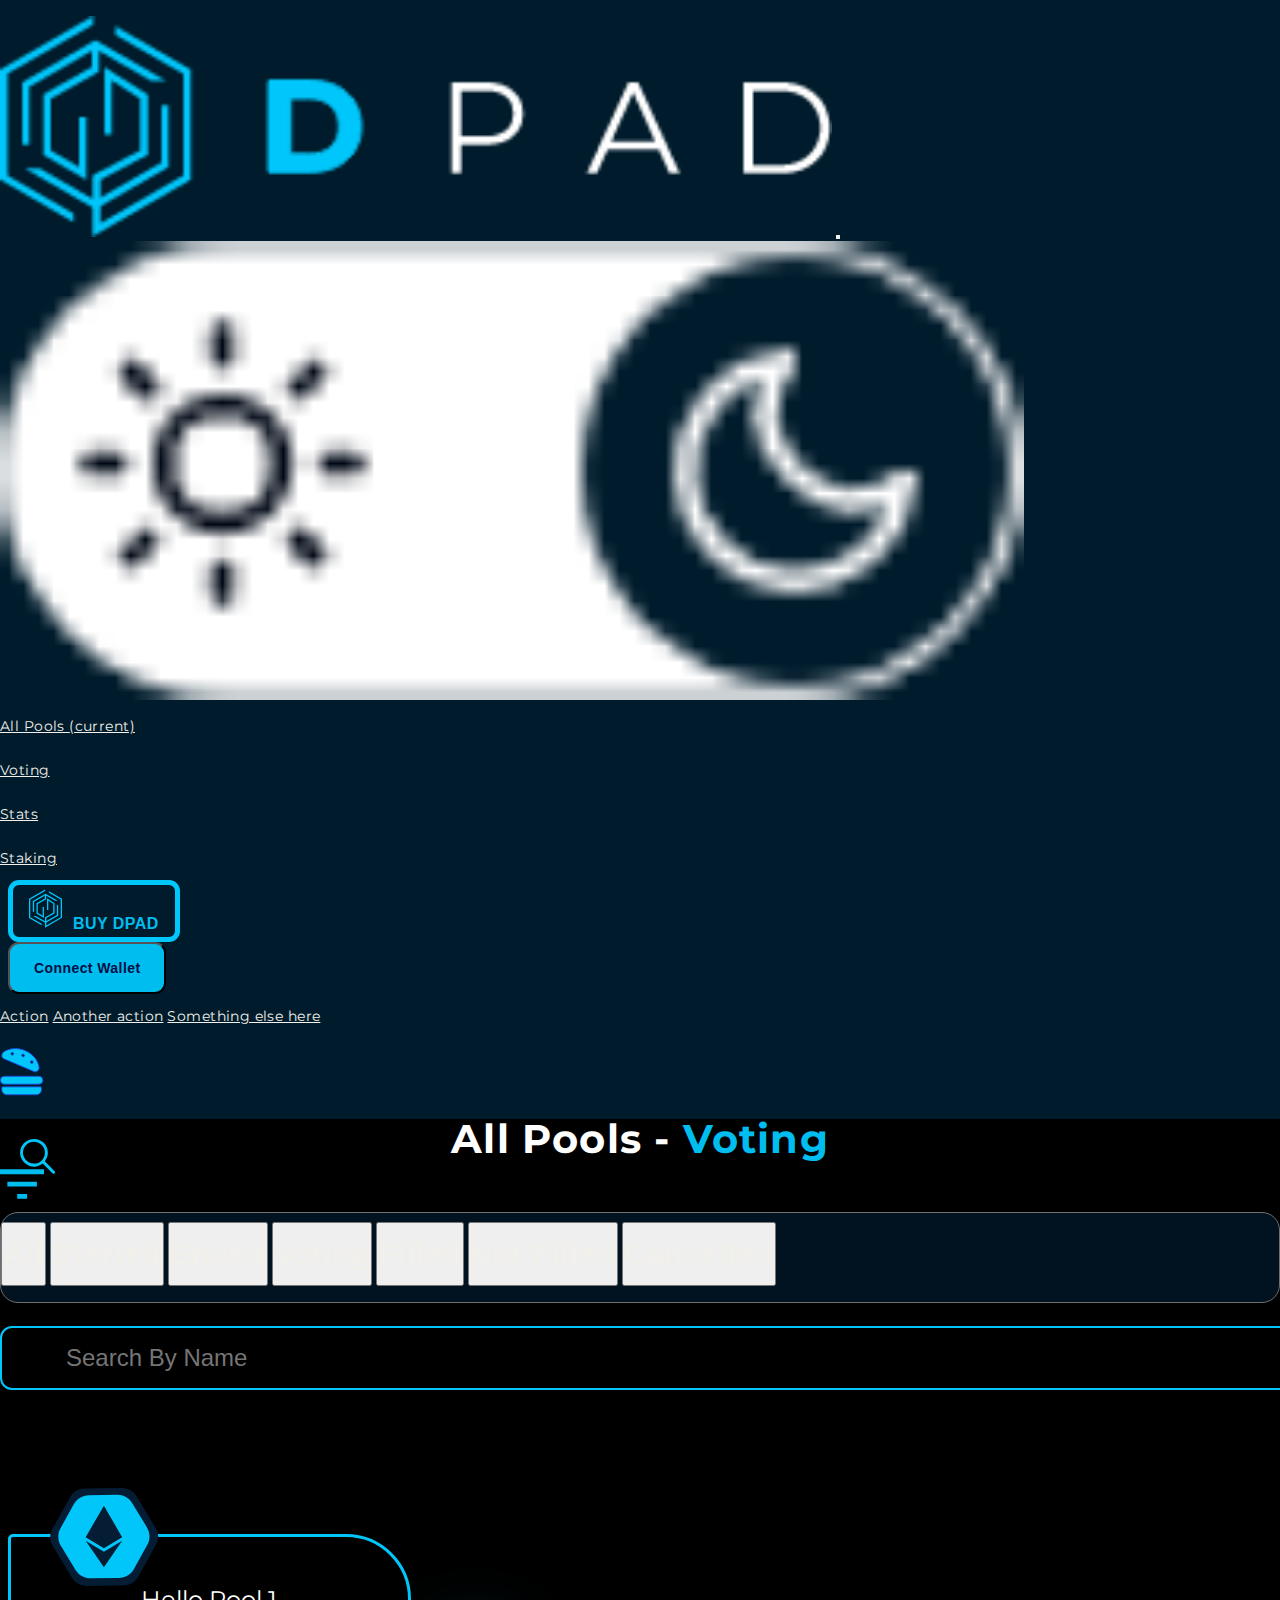
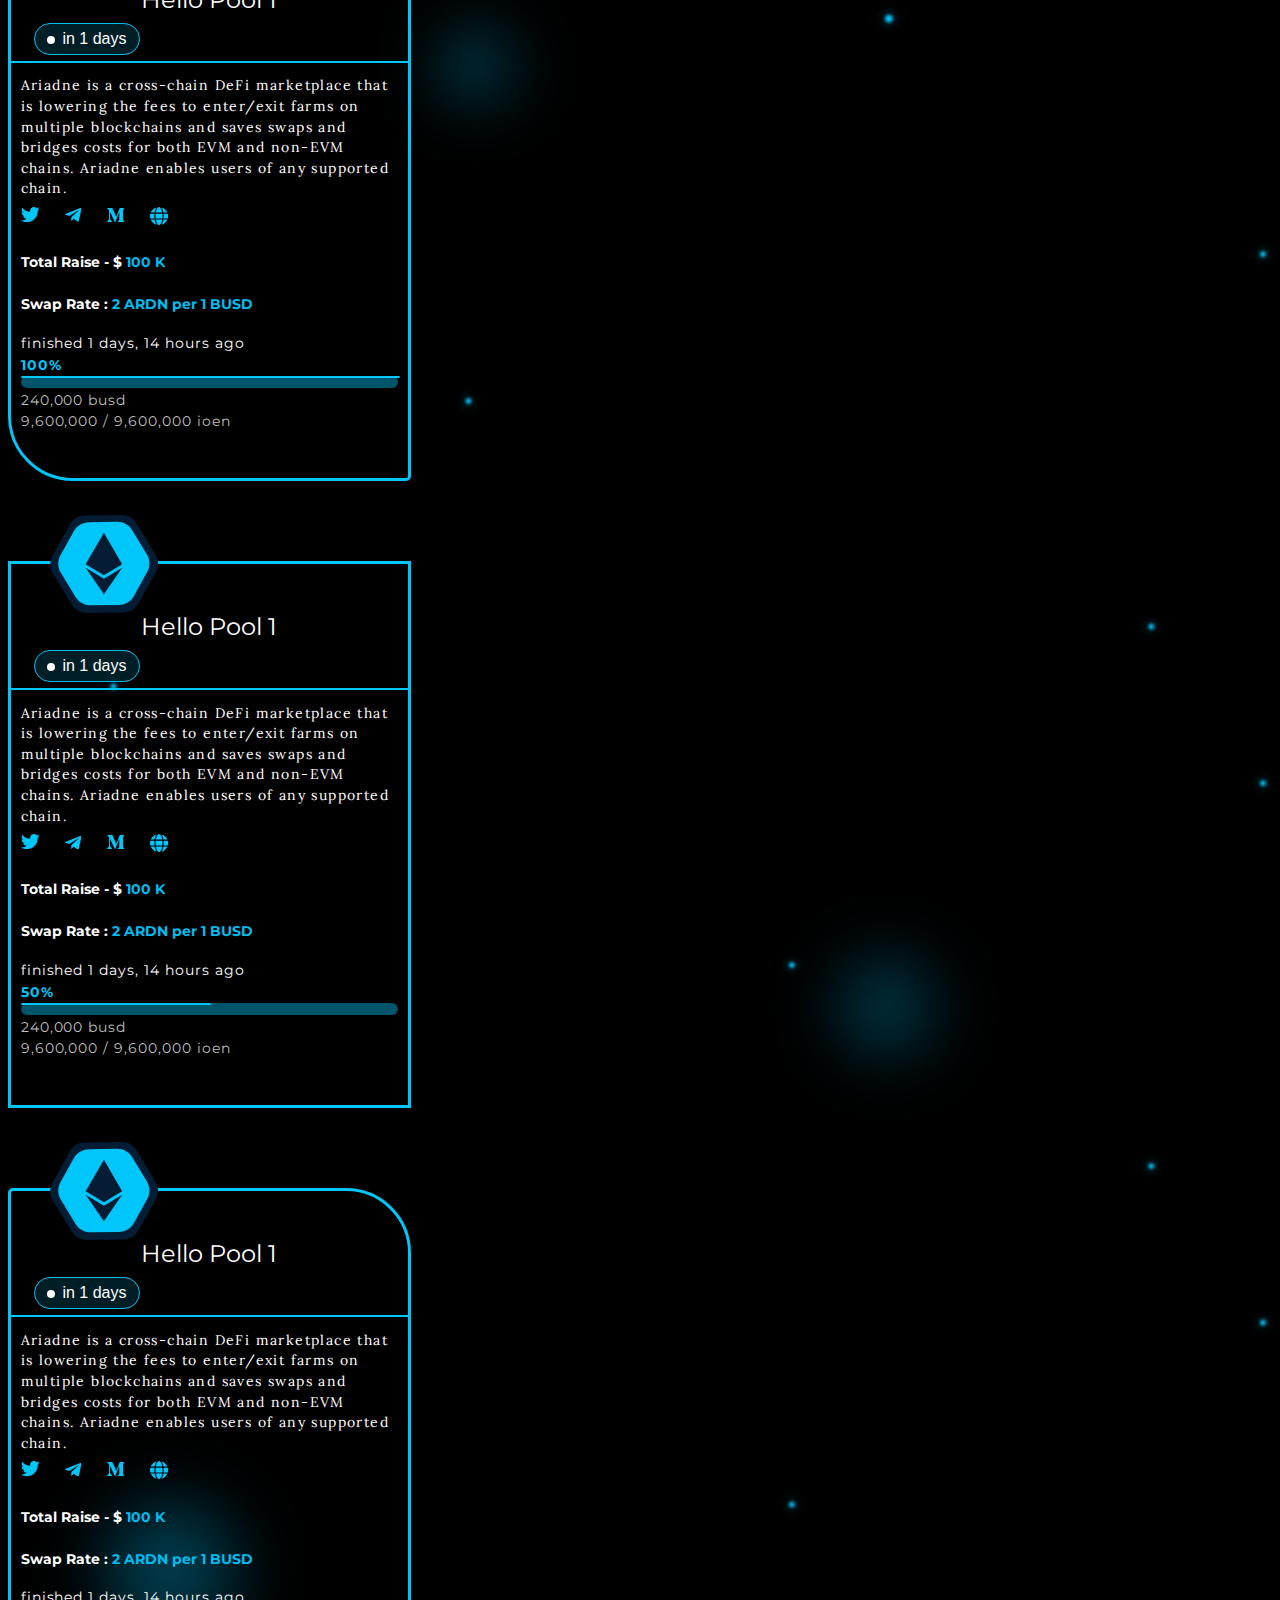
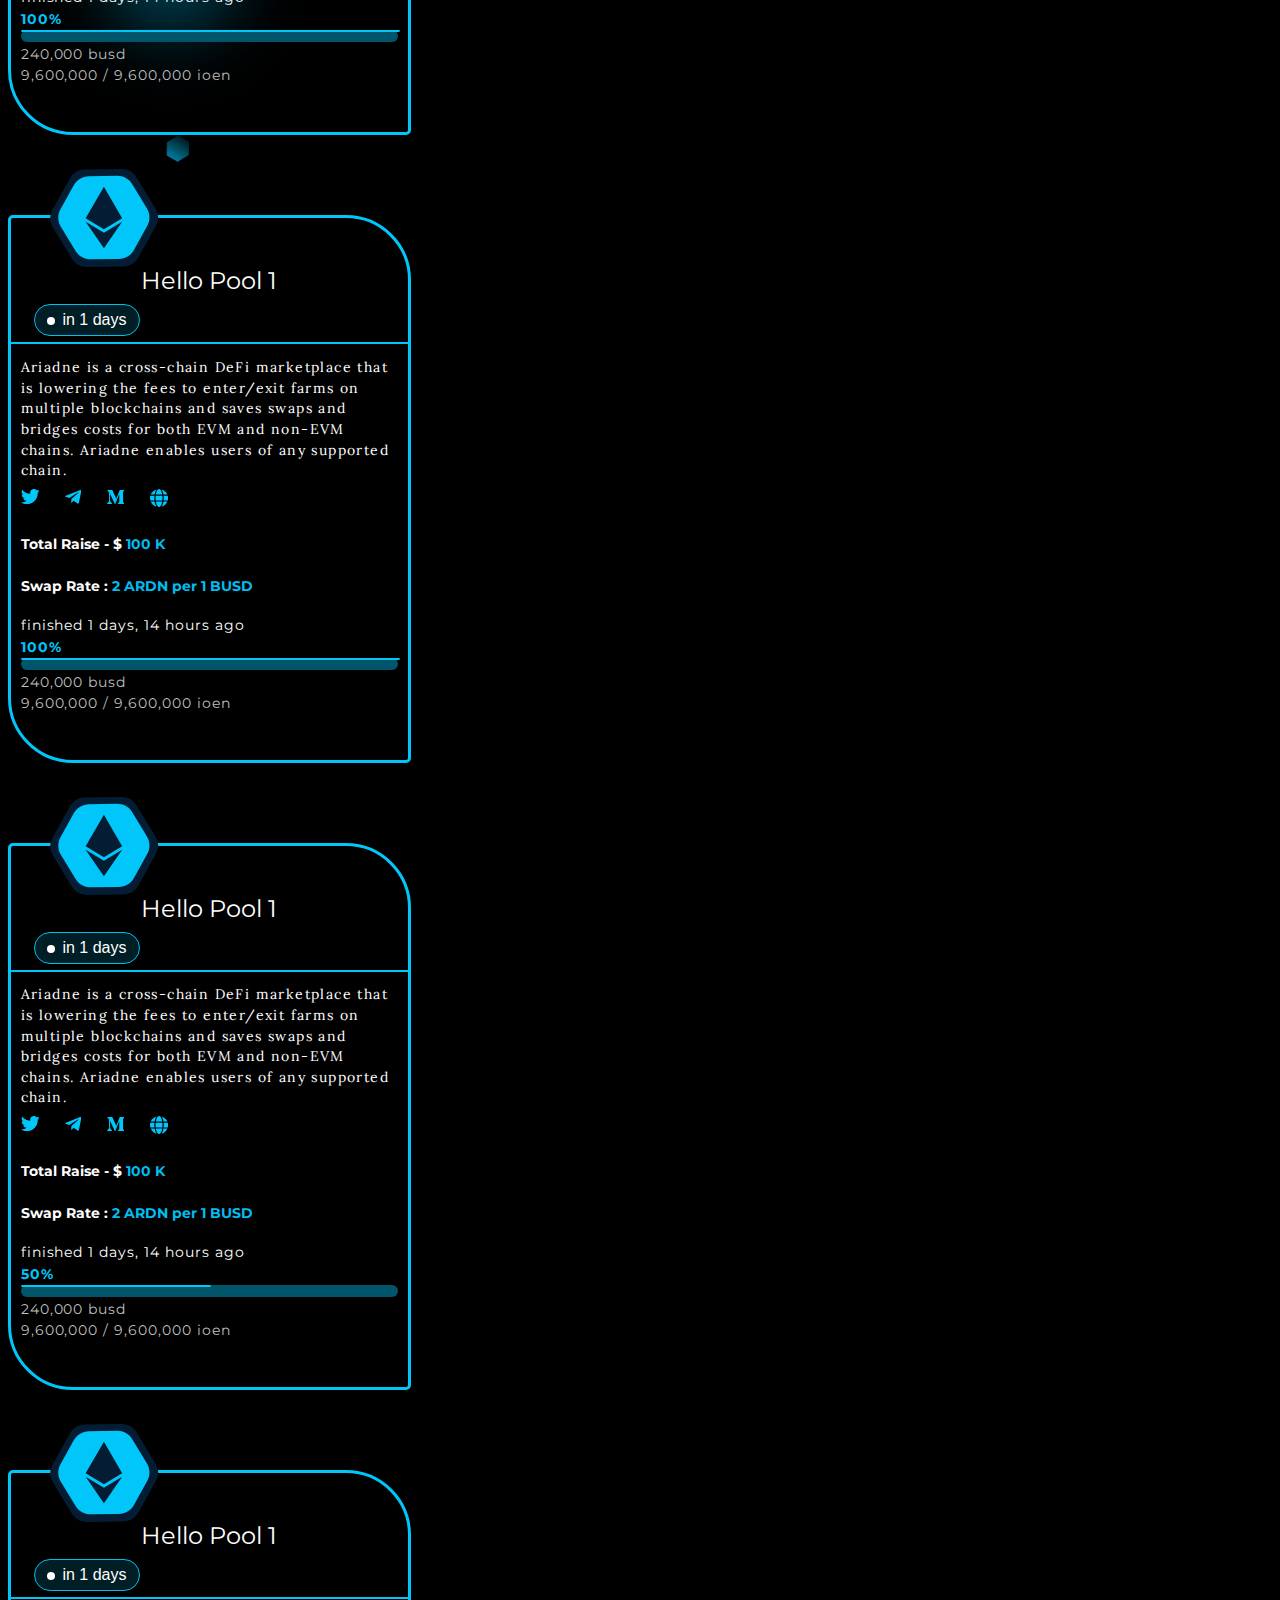
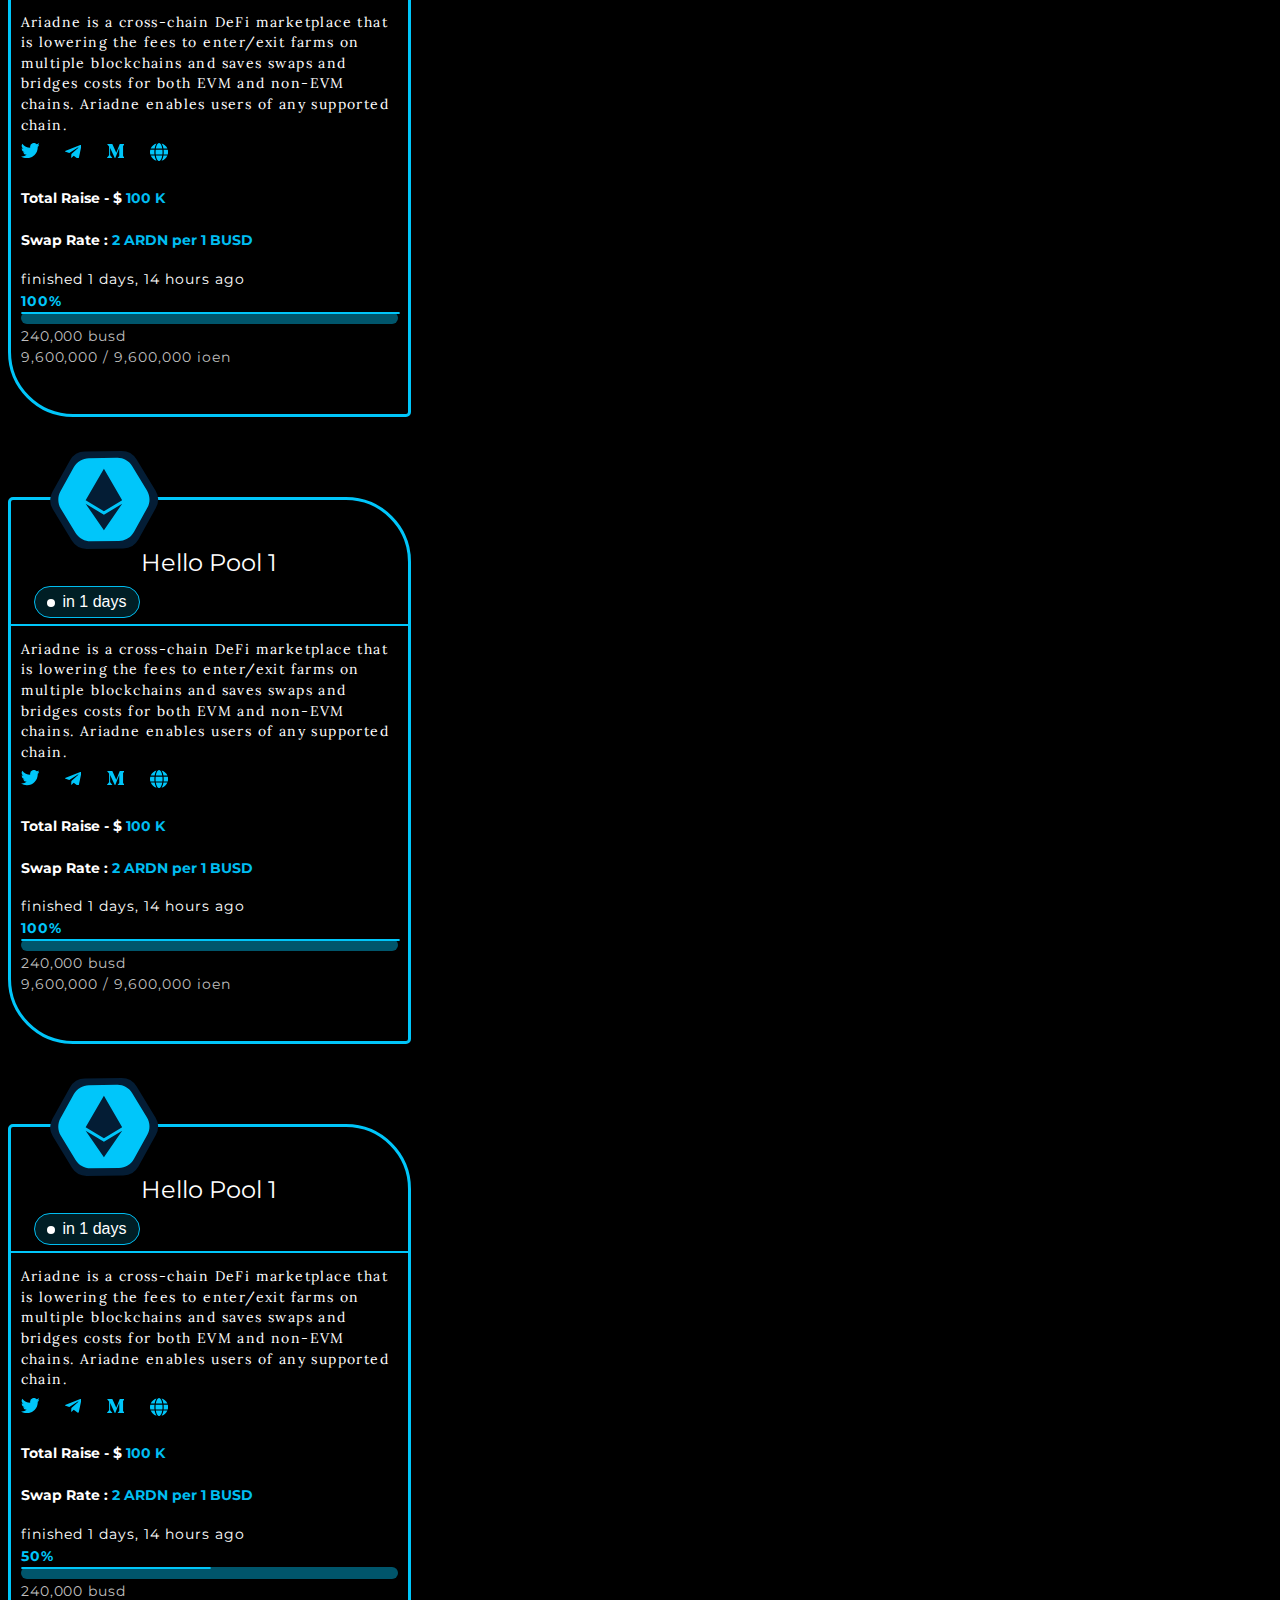
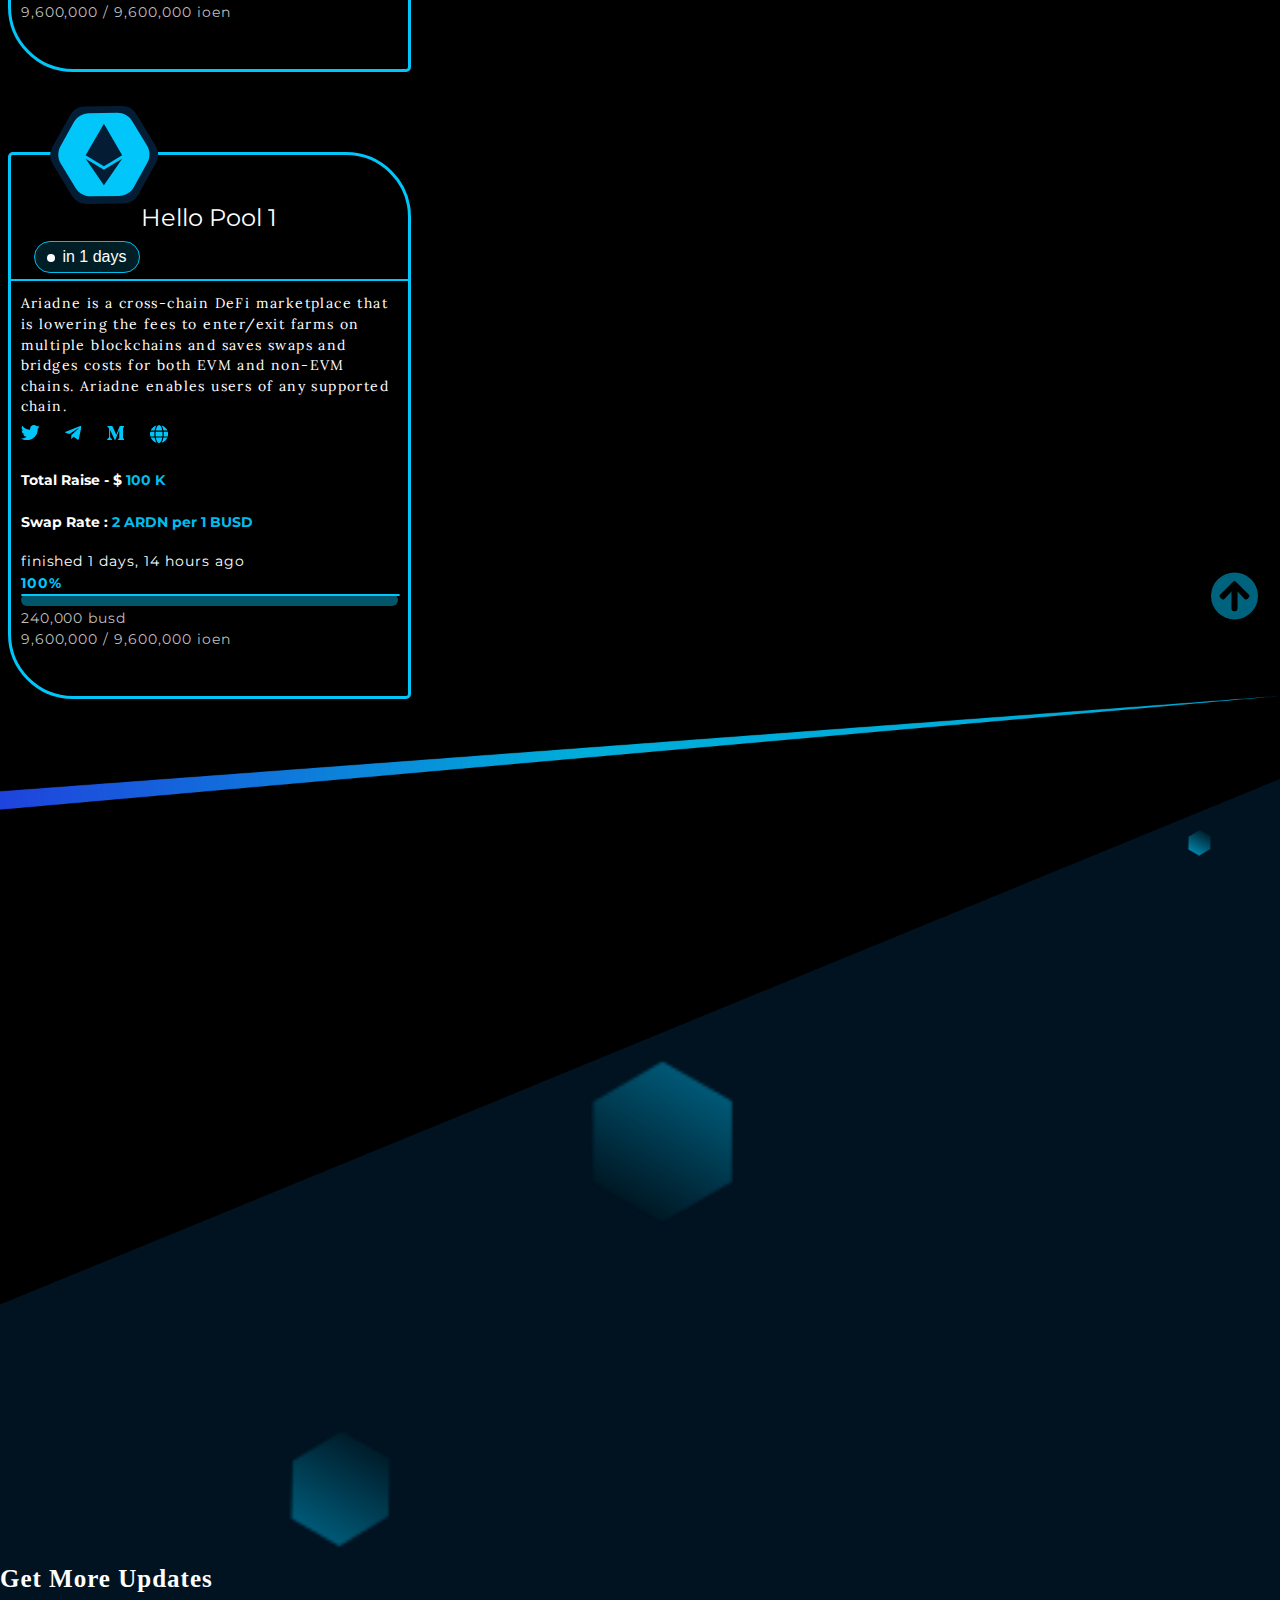
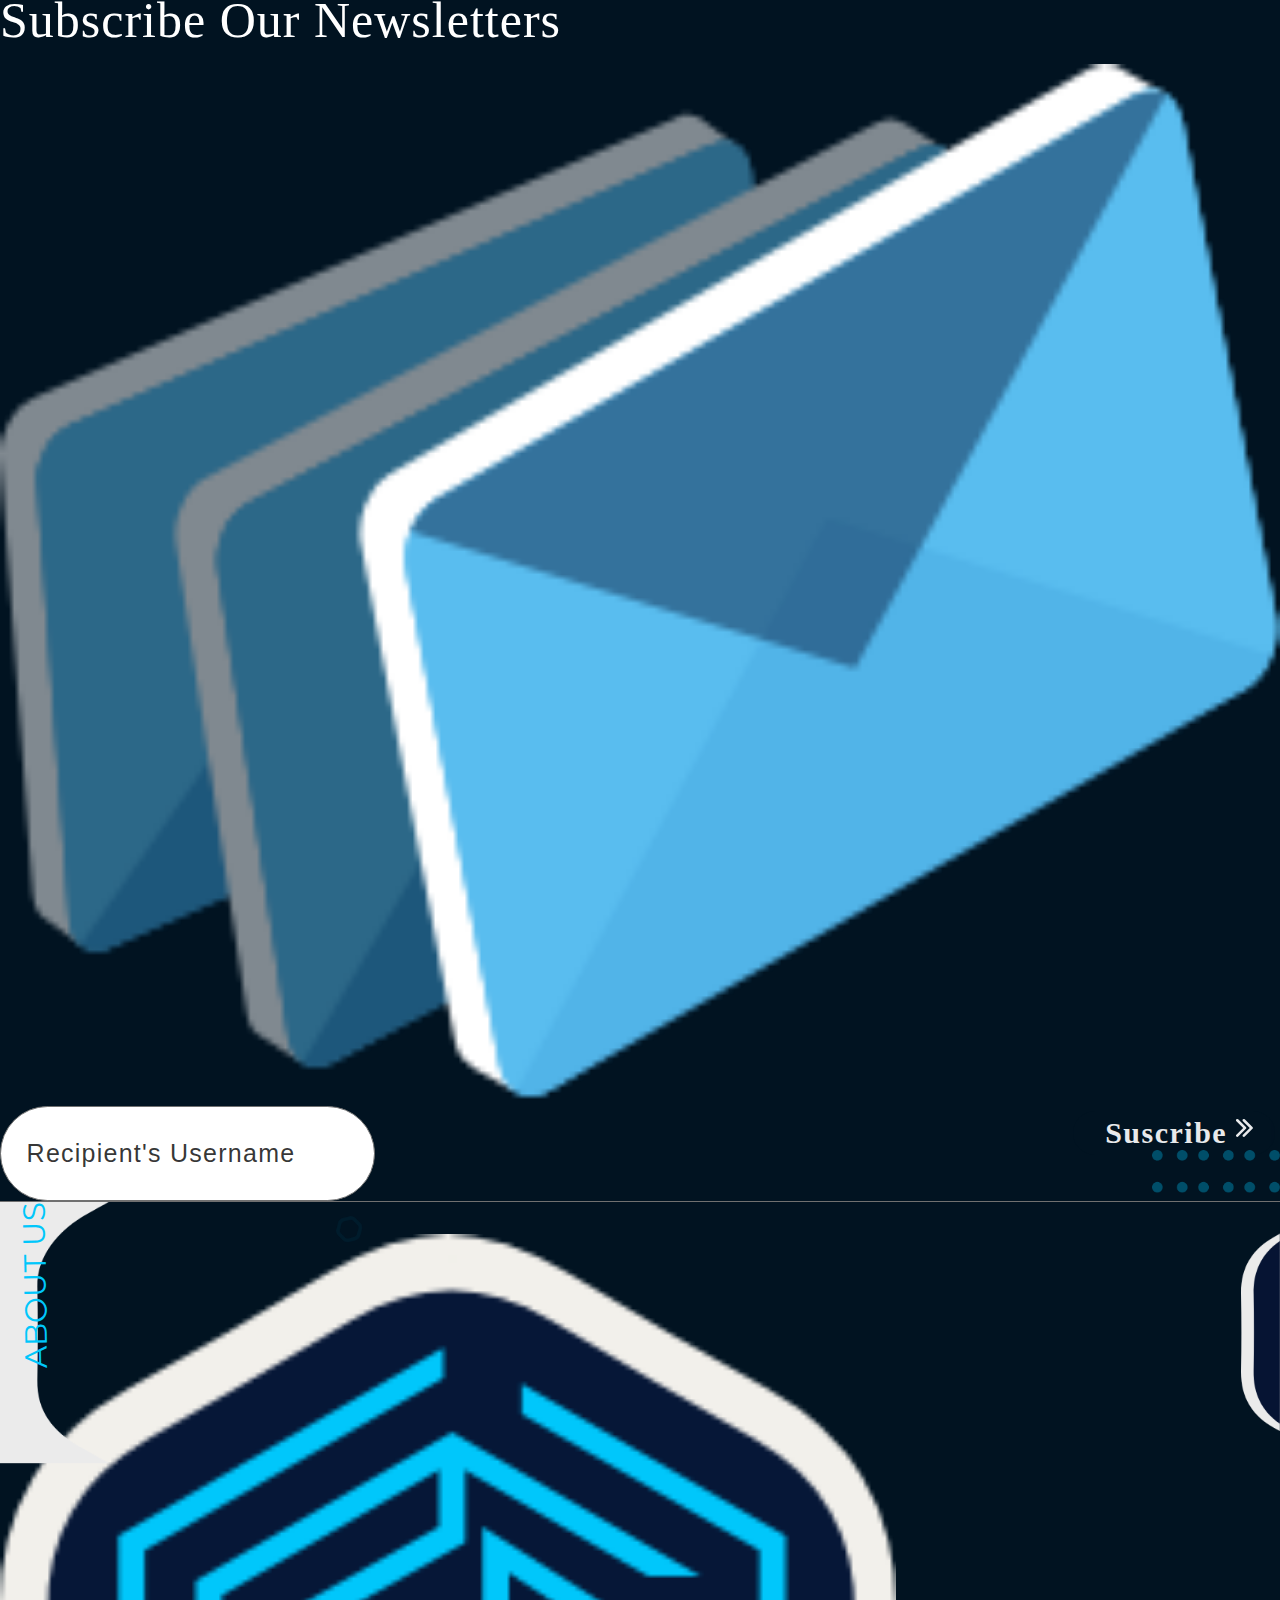
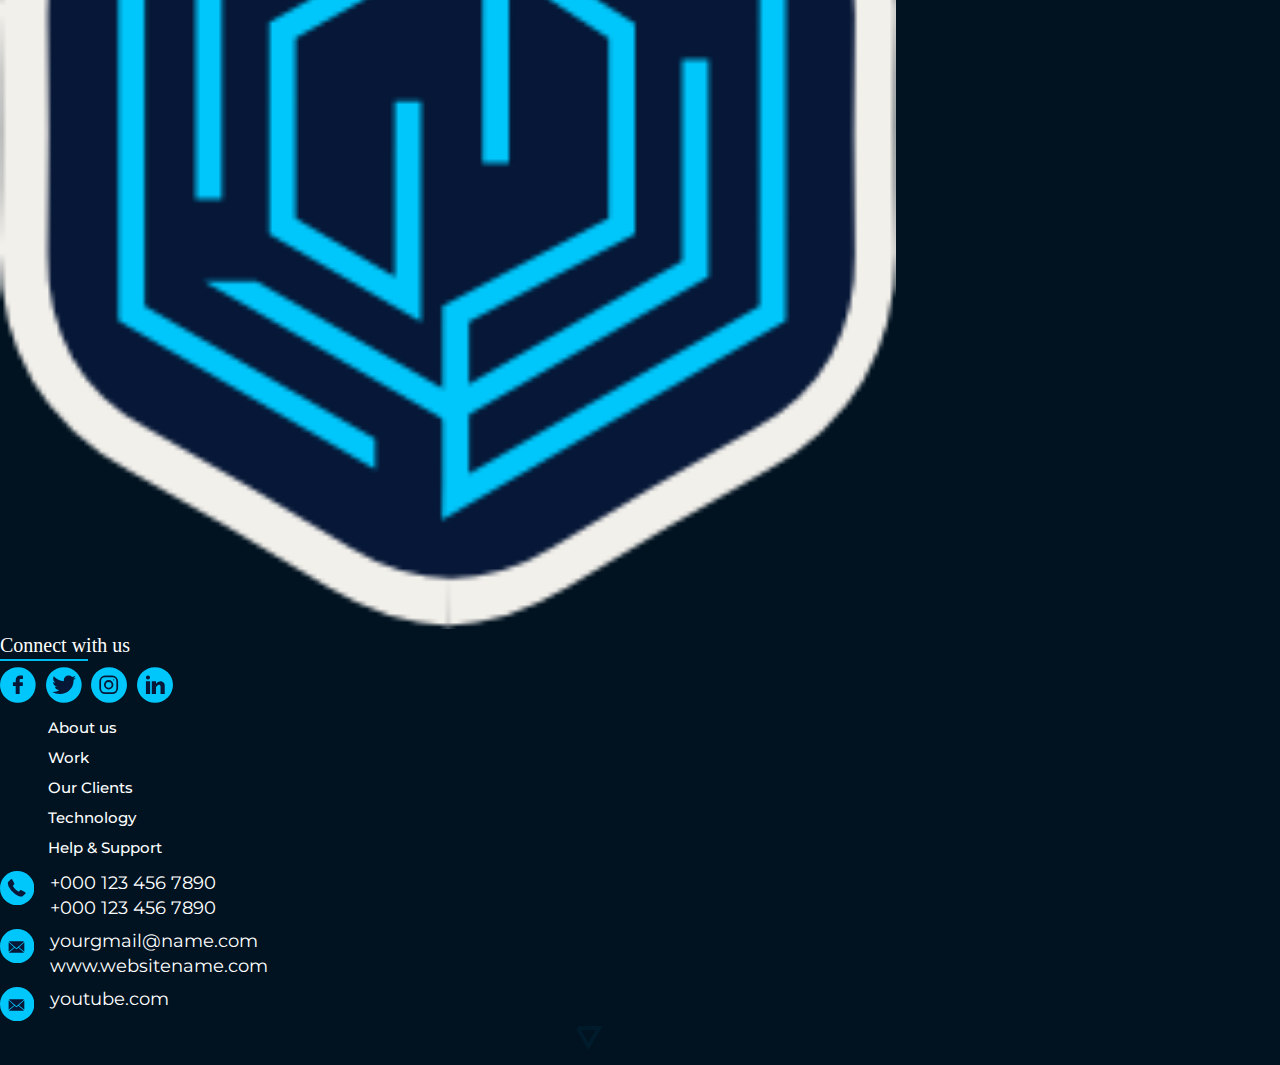
==== all-pool.html @ d90cb24d "added" ====
<!DOCTYPE html>
<html lang="en">

<head>
    <meta charset="UTF-8">
    <meta http-equiv="X-UA-Compatible" content="IE=edge">
    <meta name="viewport" content="width=device-width, initial-scale=1.0">

    <link rel="stylesheet" href="https://cdn.jsdelivr.net/npm/bootstrap@4.6.1/dist/css/bootstrap.min.css" integrity="sha384-zCbKRCUGaJDkqS1kPbPd7TveP5iyJE0EjAuZQTgFLD2ylzuqKfdKlfG/eSrtxUkn" crossorigin="anonymous">
    <link rel="stylesheet" href="./styles/style.css">

    <link rel="preconnect" href="https://fonts.googleapis.com">
    <link rel="preconnect" href="https://fonts.gstatic.com" crossorigin>
    <link href="https://fonts.googleapis.com/css2?family=Montserrat:ital,wght@0,100;0,200;0,300;0,400;0,500;0,600;0,700;0,800;0,900;1,100;1,200;1,300;1,400;1,500;1,600;1,700;1,800&display=swap" rel="stylesheet">
    <link rel="preconnect" href="https://fonts.googleapis.com">
    <link rel="preconnect" href="https://fonts.gstatic.com" crossorigin>
    <link href="https://fonts.googleapis.com/css2?family=Lora:ital,wght@0,400;0,500;0,600;0,700;1,400;1,500;1,600;1,700&family=Montserrat:ital,wght@0,100;0,200;0,300;0,400;0,500;0,600;0,700;0,800;0,900;1,100;1,200;1,300;1,400;1,500;1,600;1,700;1,800&display=swap"
        rel="stylesheet">
    <title>Document</title>
</head>

<body>

    <!--header  -->

    <section class="header">
        <div class="container">
            <div class="navigation">
                <nav class="navbar navbar-expand-lg  ">
                    <a class="navbar-brand" href="#"><img style="width: 65%;" src="./images/logo.png" alt=""></a>
                    <button class="navbar-toggler" type="button" data-toggle="collapse" data-target="#navbarNav" aria-controls="navbarNav" aria-expanded="false" aria-label="Toggle navigation">
                      <span class="navbar-toggler-icon"></span>
                    </button>
                    <div class="collapse navbar-collapse" id="navbarNav">
                        <ul class="navbar-nav mr-auto">
                            <li class="nav-item active">
                                <img style="width: 80%;" src="./images/switch.png" alt="">
                            </li>

                        </ul>
                        <div>
                            <ul class="navbar-nav">
                                <li class="nav-item active">
                                    <a class="nav-link" href="#">All Pools <span class="sr-only">(current)</span></a>
                                </li>
                                <li class="nav-item">
                                    <a class="nav-link" href="#">Voting</a>
                                </li>

                                <li class="nav-item">
                                    <a class="nav-link" href="#">Stats</a>
                                </li>
                                <li class="nav-item">
                                    <a class="nav-link" href="#">Staking</a>
                                </li>
                                <li class="nav-item">
                                    <button class="btn btn-border">
                                    <span><svg id="Group_1422" data-name="Group 1422" xmlns="http://www.w3.org/2000/svg" width="35.676" height="41.268" viewBox="0 0 35.676 41.268">
                                        <path id="Path_4682" data-name="Path 4682" d="M86,104.03v20.6l13.726,7.925v-1.624l-12.32-7.113V104.842l15.967-9.218V94Z" transform="translate(-86 -94)" fill="#00c7fb"/>
                                        <path id="Path_4683" data-name="Path 4683" d="M144.285,135.76l-13.3-7.679-13.705,7.913v11.715h1.406v-10.9l12.3-7.1,10.487,6.055Z" transform="translate(-113.146 -123.578)" fill="#00c7fb"/>
                                        <path id="Path_4684" data-name="Path 4684" d="M146.167,220.105v10.767l-12.3,7.1-10.454-6.035H120.6l13.266,7.659,13.705-7.913V220.105Z" transform="translate(-116.029 -203.442)" fill="#00c7fb"/>
                                        <path id="Path_4685" data-name="Path 4685" d="M155.136,159.6l-8.111-4.716v-11.29l9.071-5.121v-4.245H157.5v5.066l-9.071,5.121v9.66l5.3,3.081,0-9.355h1.406Z" transform="translate(-138.961 -128.912)" fill="#00c7fb"/>
                                        <path id="Path_4686" data-name="Path 4686" d="M221.2,108.243v1.624l12.707,7.337v18.974l-15.534,9v-8.139l8.877-4.682V121.058l-8.14-5.163v12.658h1.406V118.4l5.328,3.45V131.5l-8.877,4.683v9.523l-.028,1.919,18.375-10.64v-20.6Z" transform="translate(-199.636 -106.361)" fill="#00c7fb"/>
                                      </svg>
                                      </span>
                                      <span>
                                        Buy Dpad
                                      </span>
                                </button>


                                </li>
                                <li class="nav-item">
                                    <div class="dropdown">
                                        <button class="btn btn-filled dropdown-toggle" type="button" id="dropdownMenuButton" data-toggle="dropdown" aria-haspopup="true" aria-expanded="false">
                                        Connect Wallet
                                    </button>
                                        <div class="dropdown-menu" aria-labelledby="dropdownMenuButton">
                                            <a class="dropdown-item" href="#">Action</a>
                                            <a class="dropdown-item" href="#">Another action</a>
                                            <a class="dropdown-item" href="#">Something else here</a>
                                        </div>
                                    </div>

                                </li>
                                <li class="nav-item">
                                    <svg xmlns="http://www.w3.org/2000/svg" width="44" height="61.462" viewBox="0 0 51.058 61.462">
                                    <g id="menu" transform="translate(0.5 0.673)">
                                      <path id="Icon_awesome-hamburger" data-name="Icon awesome-hamburger" d="M44.553,23.758H4.609a4.609,4.609,0,0,0,0,9.218H44.553a4.609,4.609,0,0,0,0-9.218ZM46.09,36.049H3.073a1.536,1.536,0,0,0-1.536,1.536v1.536a6.145,6.145,0,0,0,6.145,6.145h33.8a6.145,6.145,0,0,0,6.145-6.145V37.585A1.536,1.536,0,0,0,46.09,36.049Z" transform="translate(0 15.022)" fill="#00c6fa" stroke="#1f44dd" stroke-width="1"/>
                                      <path id="Icon_awesome-hamburger-2" data-name="Icon awesome-hamburger" d="M5.631,20.686h37.9c3.319,0,5.245-4.215,3.343-7.286C43.017,7.166,34.524,2.26,24.581,2.25,14.639,2.26,6.145,7.166,2.287,13.4.384,16.47,2.311,20.686,5.631,20.686ZM36.872,9.932a1.536,1.536,0,1,1-1.536,1.536A1.536,1.536,0,0,1,36.872,9.932ZM24.581,6.859A1.536,1.536,0,1,1,23.045,8.4,1.536,1.536,0,0,1,24.581,6.859ZM12.291,9.932a1.536,1.536,0,1,1-1.536,1.536A1.536,1.536,0,0,1,12.291,9.932Z" transform="matrix(0.921, 0.391, -0.391, 0.921, 6.9, -2.671)" fill="#00c6fa" stroke="#1f44dd" stroke-width="1"/>
                                    </g>
                                  </svg>

                                </li>
                            </ul>
                        </div>
                    </div>
                </nav>
            </div>


        </div>
    </section>



    <section class="pools-live  pt-5 pool-page">
        <div class="subcribe-path pool-subs">
            <img src="./images/subscribe-path.png" alt="">
        </div>
        <div class="arro-up">
            <svg xmlns="http://www.w3.org/2000/svg" width="77.962" height="77.962" viewBox="0 0 77.962 77.962">
        <path id="Icon_awesome-arrow-circle-up" data-name="Icon awesome-arrow-circle-up" d="M.563,39.544A38.981,38.981,0,1,1,39.544,78.525,38.974,38.974,0,0,1,.563,39.544Zm22.571,4.543,11.38-11.867v28.7a3.763,3.763,0,0,0,3.772,3.772H40.8a3.763,3.763,0,0,0,3.772-3.772v-28.7l11.38,11.867a3.777,3.777,0,0,0,5.391.063l1.713-1.729a3.757,3.757,0,0,0,0-5.328L42.216,16.234a3.757,3.757,0,0,0-5.328,0L16.014,37.092a3.757,3.757,0,0,0,0,5.328l1.713,1.729A3.8,3.8,0,0,0,23.134,44.086Z" transform="translate(-0.563 -0.563)" fill="#00c6fa" opacity="0.5"></path>
      </svg>

        </div>

        <div>

        </div>
        <div class=" ">
            <div class="container">
                <div class="d-flex justify-content-between">
                    <div>
                        <h2 class="pool-heading">
                            <span>
                            All Pools - 
                        </span>
                            <span class="primary-color">
                            Voting
                        </span>
                        </h2>
                    </div>
                    <div>
                        <div class="pool-filter-menu">
                            <div class="btn-group dropleft">
                                <button type="button" class="btn btn-secondary dropdown-toggle" data-toggle="dropdown" aria-haspopup="true" aria-expanded="false">
                                    <svg xmlns="http://www.w3.org/2000/svg" width="44.319" height="48.213" viewBox="0 0 72.319 48.213">
                                        <path id="Icon_material-filter-list" data-name="Icon material-filter-list" d="M32.624,57.213H48.7V49.177H32.624ZM4.5,9v8.035H76.819V9ZM16.553,37.124H64.766V29.089H16.553Z" transform="translate(-4.5 -9)" fill="#00bdf0"/>
                                      </svg>
                                </button>
                                <div class="dropdown-menu">
                                    <button class="dropdown-item" type="button">All</button>
                                    <button class="dropdown-item" type="button">Started</button>
                                    <button class="dropdown-item" type="button">Ended</button>
                                    <button class="dropdown-item" type="button">Voting</button>
                                    <button class="dropdown-item" type="button">Filled</button>
                                    <button class="dropdown-item" type="button">Not Filled</button>
                                    <button class="dropdown-item" type="button">Cancelled</button>

                                </div>
                            </div>

                        </div>


                    </div>
                </div>

                <div class="search-section">
                    <form action="">
                        <div class="position-relative">
                            <input type="text" class="search-input" placeholder="search by name">
                            <div class="search-input-icon">
                                <svg xmlns="http://www.w3.org/2000/svg" width="46.455" height="46.466" viewBox="0 0 46.455 46.466">
                                <path id="Icon_ionic-ios-search" data-name="Icon ionic-ios-search" d="M50.41,47.6,37.49,34.555A18.412,18.412,0,1,0,34.7,37.386L47.531,50.342a1.988,1.988,0,0,0,2.807.073A2,2,0,0,0,50.41,47.6ZM23.021,37.543A14.539,14.539,0,1,1,33.3,33.285,14.449,14.449,0,0,1,23.021,37.543Z" transform="translate(-4.5 -4.493)" fill="#00c6fa"/>
                              </svg>

                            </div>
                        </div>
                    </form>
                </div>
            </div>

            <div class="pools-live all-pool-texture-bg pb-4">

                <div class="container ">
                    <div class="pools-section mt-5 d-flex justify-content-between ">
                        <div class="pools-section-1 ">

                            <div class="pool-section-head ">
                                <div class="pools-sec-logo ">
                                    <svg xmlns="http://www.w3.org/2000/svg " xmlns:xlink="http://www.w3.org/1999/xlink " width="161.632 " height="167.912 " viewBox="0 0 161.632 167.912 ">
                                        <defs>
                                          <linearGradient id="linear-gradient " x1="0.368 " y1="0.286 " x2="0.775 " y2="0.955 " gradientUnits="objectBoundingBox ">
                                            <stop offset="0 " stop-color="#00e9fa "></stop>
                                            <stop offset="1 " stop-color="#024253 "></stop>
                                          </linearGradient>
                                        </defs>
                                        <g id="Group_1540 " data-name="Group 1540 " transform="translate(-738.185 -1502.141) ">
                                          <path id="Polygon_230 " data-name="Polygon 230 " d="M85.338,0A20,20,0,0,1,102.7,10.08L123.6,46.656a20,20,0,0,1,0,19.839L102.7,103.071a20,20,0,0,1-17.367,10.08H43.924a20,20,0,0,1-17.367-10.08L5.666,66.5a20,20,0,0,1,0-19.839L26.558,10.08A20,20,0,0,1,43.924,0Z
                        " transform="translate(899.817 1556.998) rotate(119) " fill="#041d35 "></path>
                                          <g id="Polygon_231 " data-name="Polygon 231 " transform="translate(887.734 1560.896) rotate(119) " fill="#00c6fa ">
                                            <path d="M 71.03413391113281 95.22968292236328 L 39.17676544189453 95.22968292236328 C 35.91512298583984 95.22968292236328 32.7005500793457 94.36336517333984 29.88059234619141 92.72441101074219 C 27.06063461303711
                        91.08543395996094 24.71670722961426 88.72113800048828 23.10220718383789 85.88710784912109 L 6.943192481994629 57.52226638793945 C 5.356449604034424 54.73698043823242 4.517749786376953 51.57039642333984 4.517749786376953 48.36483764648438 C
                        4.517749786376953 45.15927886962891 5.356449604034424 41.99269485473633 6.943192481994629 39.2074089050293 L 23.10222053527832 10.84256649017334 C 24.71672058105469 8.008537292480469 27.06064987182617 5.644237518310547 29.88059234619141 4.005266189575195
                        C 32.7005500793457 2.36630916595459 35.91512298583984 1.49999475479126 39.17676544189453 1.49999475479126 L 71.03411865234375 1.49999475479126 C 74.2957763671875 1.49999475479126 77.51033782958984 2.36630916595459 80.33030700683594 4.005266189575195
                        C 83.15025329589844 5.644237518310547 85.49419403076172 8.008537292480469 87.10869598388672 10.84256649017334 L 103.267707824707 39.2074089050293 C 104.8544464111328 41.99269485473633 105.6931610107422 45.15927886962891 105.6931610107422 48.36483764648438
                        C 105.6931610107422 51.57039642333984 104.8544464111328 54.73698043823242 103.267707824707 57.52226638793945 L 87.10869598388672 85.88710784912109 C 85.49419403076172 88.72113800048828 83.15026092529297 91.08543395996094 80.33030700683594
                        92.72441101074219 C 77.51035308837891 94.36336517333984 74.2957763671875 95.22968292236328 71.03413391113281 95.22968292236328 Z " stroke="none "></path>
                                            <path d="M 39.17676544189453 3.000007629394531 C 36.17958068847656 3.000007629394531 33.22564697265625 3.796073913574219 30.63434600830078 5.302154541015625 C 28.04302978515625 6.808219909667969 25.88915252685547
                        8.980819702148438 24.40554809570312 11.58505249023438 L 8.246536254882812 39.94990539550781 C 6.7884521484375 42.50935363769531 6.017730712890625 45.419189453125 6.017730712890625 48.36483764648438 C 6.017730712890625 51.31048583984375 6.788429260253906
                        54.22032165527344 8.246513366699219 56.77978897094727 L 24.40553283691406 85.14462280273438 C 25.88912963867188 87.74885559082031 28.04301452636719 89.92145538330078 30.63433074951172 91.42752075195312 C 33.22564697265625 92.93360137939453
                        36.1795654296875 93.72966766357422 39.17676544189453 93.72966766357422 L 71.03413391113281 93.72966766357422 C 74.03131103515625 93.72966766357422 76.98524475097656 92.93360137939453 79.57655334472656 91.42752075195312 C 82.16786193847656
                        89.92145538330078 84.32174682617188 87.74885559082031 85.80535125732422 85.14462280273438 L 101.9643630981445 56.77976989746094 C 103.4224472045898 54.22030258178711 104.1931457519531 51.31047058105469 104.1931457519531 48.36483764648438 C
                        104.1931457519531 45.419189453125 103.4224472045898 42.50935363769531 101.9643630981445 39.94988632202148 L 85.80535125732422 11.58505249023438 C 84.32174682617188 8.980819702148438 82.16786193847656 6.808219909667969 79.57655334472656 5.302154541015625
                        C 76.98524475097656 3.796073913574219 74.03131103515625 3.000007629394531 71.03413391113281 3.000007629394531 L 39.17676544189453 3.000007629394531 M 39.17676544189453 7.62939453125e-06 L 71.03413391113281 7.62939453125e-06 C 78.22066497802734
                        7.62939453125e-06 84.85472106933594 3.855720520019531 88.41203308105469 10.10007476806641 L 104.5710525512695 38.46490478515625 C 108.0671844482422 44.60187149047852 108.0671844482422 52.12780380249023 104.5710525512695 58.26475524902344 L
                        88.41203308105469 86.62960815429688 C 84.85472106933594 92.87395477294922 78.22066497802734 96.72966766357422 71.03413391113281 96.72966766357422 L 39.17676544189453 96.72966766357422 C 31.99021911621094 96.72966766357422 25.35616302490234
                        92.87395477294922 21.79885101318359 86.62960815429688 L 5.63983154296875 58.2647705078125 C 2.143699645996094 52.12780380249023 2.143699645996094 44.60187149047852 5.639846801757812 38.46490478515625 L 21.79886627197266 10.10007476806641 C
                        25.35618591308594 3.855720520019531 31.990234375 7.62939453125e-06 39.17676544189453 7.62939453125e-06 Z " stroke="none " fill="#00c6fa "></path>
                                          </g>
                                          <path id="Icon_awesome-ethereum " data-name="Icon awesome-ethereum " d="M42.636,36.106,21.606,48.954.563,36.106,21.606,0ZM21.606,53.079.563,40.232,21.606,70.883,42.65,40.232,21.606,53.079Z " transform="translate(797.112
                        1550.202) " fill="#041d35 "></path>
                                          <path id="Subtraction_30 " data-name="Subtraction 30 " d="M6213.65,1052.339a20,20,0,0,1-17.1-9.621l-21.862-36a19.994,19.994,0,0,1-.4-20.076l20.078-36.222a20,20,0,0,1,17.236-10.3l42.118-.54.255,0a20,20,0,0,1,17.1,9.621l21.862,36a20,20,0,0,1,.4,20.076l-20.078,36.222a20,20,0,0,1-17.236,10.3l-42.118.541ZM6253.3,940.8l-.256,0-40.7.522a20.039,20.039,0,0,0-17.236,10.3l-19.4,34.994a20.036,20.036,0,0,0,.4,20.076l21.127,34.8a20.115,20.115,0,0,0,17.092,9.619c.085,0,.172,0,.259,0l40.7-.521a20.042,20.042,0,0,0,17.236-10.3l19.4-34.994a20.038,20.038,0,0,0-.4-20.076l-21.127-34.8A20.114,20.114,0,0,0,6253.3,940.8Z
                        " transform="translate(-5414.098 590.141) " fill="url(#linear-gradient) "></path>
                                        </g>
                                      </svg>


                                </div>
                                <div class="d-flex justify-content-between ">
                                    <div class="align-self-center ">
                                        <h3 class="pool-name ">Hello Pool 1</h3>
                                    </div>
                                    <div>
                                        <button class="btn in-days ">
                                        <span><svg xmlns="http://www.w3.org/2000/svg " width="8 " height="8 " viewBox="0 0 8 8 ">
                                            <circle id="Ellipse_11 " data-name="Ellipse 11 " cx="4 " cy="4 " r="4 " fill="#fff "></circle>
                                          </svg>
                                          </span>
                                        <span>in 1 days </span>
                                    </button>
                                    </div>
                                </div>

                            </div>
                            <div class="pool-sec-body ">
                                <p class="text ">
                                    Ariadne is a cross-chain DeFi marketplace that is lowering the fees to enter/exit farms on multiple blockchains and saves swaps and bridges costs for both EVM and non-EVM chains. Ariadne enables users of any supported chain.
                                </p>
                                <div class="pool-sociel-icons ">
                                    <div>
                                        <svg xmlns="http://www.w3.org/2000/svg " width="18.687 " height="15.177 " viewBox="0 0 18.687 15.177 ">
                                            <path id="Icon_awesome-twitter " data-name="Icon awesome-twitter " d="M16.766,7.163c.012.166.012.332.012.5a10.822,10.822,0,0,1-10.9,10.9A10.823,10.823,0,0,1,0,16.838a7.923,7.923,0,0,0,.925.047A7.67,7.67,0,0,0,5.679,15.25,3.837,3.837,0,0,1,2.1,12.594a4.83,4.83,0,0,0,.723.059,4.051,4.051,0,0,0,1.008-.13A3.83,3.83,0,0,1,.759,8.764V8.716A3.857,3.857,0,0,0,2.49,9.2,3.835,3.835,0,0,1,1.3,4.08,10.886,10.886,0,0,0,9.2,8.088a4.323,4.323,0,0,1-.095-.877,3.833,3.833,0,0,1,6.628-2.62,7.54,7.54,0,0,0,2.431-.925,3.819,3.819,0,0,1-1.684,2.111,7.678,7.678,0,0,0,2.205-.593,8.233,8.233,0,0,1-1.921,1.98Z
                        " transform="translate(0 -3.381) " fill="#00c6fa "></path>
                                          </svg>

                                    </div>
                                    <div>
                                        <svg xmlns="http://www.w3.org/2000/svg " width="16.349 " height="13.711 " viewBox="0 0 16.349 13.711 ">
                                            <path id="Icon_awesome-telegram-plane " data-name="Icon awesome-telegram-plane " d="M16.3,5.776,13.837,17.412c-.186.821-.672,1.026-1.361.639L8.716,15.28,6.9,17.025a.944.944,0,0,1-.755.369l.27-3.829,6.967-6.3c.3-.27-.066-.42-.471-.15L4.3,12.543.592,11.382c-.807-.252-.821-.807.168-1.193L15.264,4.6c.672-.252,1.259.15,1.04,1.175Z
                        " transform="translate(-0.001 -4.528) " fill="#00c6fa "></path>
                                          </svg>

                                    </div>
                                    <div>
                                        <svg xmlns="http://www.w3.org/2000/svg " width="17.654 " height="14.008 " viewBox="0 0 17.654 14.008 ">
                                            <path id="Icon_awesome-medium-m " data-name="Icon awesome-medium-m " d="M3.09,7.358a.689.689,0,0,0-.223-.577L1.221,4.8V4.5H6.338l3.956,8.675L13.772,4.5h4.88v.3l-1.409,1.35a.411.411,0,0,0-.157.394v9.927a.411.411,0,0,0,.157.394l1.376,1.35v.3H11.7v-.3l1.427-1.383c.139-.139.139-.182.139-.394V8.412L9.294,18.482H8.758L4.144,8.412v6.748a.919.919,0,0,0,.255.774l1.854,2.248v.3H1v-.292l1.854-2.252a.889.889,0,0,0,.237-.774Z
                        " transform="translate(-0.999 -4.5) " fill="#00c6fa "></path>
                                          </svg>

                                    </div>
                                    <div>
                                        <svg xmlns="http://www.w3.org/2000/svg " width="18.099 " height="18.103 " viewBox="0 0 18.099 18.103 ">
                                            <path id="Icon_awesome-globe " data-name="Icon awesome-globe " d="M12.281,6.11C11.752,2.851,10.5.562,9.051.562S6.35,2.851,5.821,6.11Zm-6.734,3.5a22.876,22.876,0,0,0,.12,2.336h6.763a22.876,22.876,0,0,0,.12-2.336,22.876,22.876,0,0,0-.12-2.336H5.668A22.876,22.876,0,0,0,5.548,9.614ZM17.4,6.11A9.07,9.07,0,0,0,11.632.942,12.318,12.318,0,0,1,13.456,6.11ZM6.467.942A9.064,9.064,0,0,0,.7,6.11H4.646A12.268,12.268,0,0,1,6.467.942ZM17.789,7.278H13.6c.077.766.12,1.551.12,2.336s-.044,1.569-.12,2.336h4.183A8.973,8.973,0,0,0,18.1,9.614,9.13,9.13,0,0,0,17.789,7.278ZM4.38,9.614c0-.785.044-1.569.12-2.336H.314a8.848,8.848,0,0,0,0,4.672H4.5C4.423,11.183,4.38,10.4,4.38,9.614Zm1.442,3.5c.529,3.259,1.777,5.548,3.23,5.548s2.7-2.288,3.23-5.548Zm5.814,5.168A9.079,9.079,0,0,0,17.4,13.117H13.46a12.318,12.318,0,0,1-1.825,5.168ZM.7,13.117a9.07,9.07,0,0,0,5.767,5.168,12.318,12.318,0,0,1-1.825-5.168H.7Z
                        " transform="translate(0 -0.563) " fill="#00c6fa "></path>
                                          </svg>

                                    </div>
                                </div>
                                <h3 class="total-raise ">
                                    <span>Total Raise - $ </span>
                                    <span class="primary-color ">100 K</span>
                                </h3>

                                <h3 class="total-raise ">
                                    <span>Swap Rate : </span>
                                    <span class="primary-color ">2 ARDN per 1 BUSD</span>
                                </h3>
                                <div class="pool-progress ">
                                    <div class="d-flex justify-content-between ">
                                        <p class="progress-title ">finished 1 days, 14 hours ago</p>
                                        <p class="progress-percentage ">100%</p>
                                    </div>
                                    <div class="progress ">
                                        <div class="progress-bar " role="progressbar " style="width: 100%; " aria-valuenow="25 " aria-valuemin="0 " aria-valuemax="100 "></div>
                                    </div>
                                    <div class="d-flex justify-content-between progress-rank ">
                                        <div>
                                            <p>240,000 busd </p>
                                        </div>
                                        <div>
                                            <p>9,600,000 / 9,600,000 ioen</p>
                                        </div>
                                    </div>
                                </div>
                            </div>
                        </div>
                        <div class="pools-section-1 ">

                            <div class="pool-section-head ">
                                <div class="pools-sec-logo ">
                                    <svg xmlns="http://www.w3.org/2000/svg " xmlns:xlink="http://www.w3.org/1999/xlink " width="161.632 " height="167.912 " viewBox="0 0 161.632 167.912 ">
                                        <defs>
                                          <linearGradient id="linear-gradient " x1="0.368 " y1="0.286 " x2="0.775 " y2="0.955 " gradientUnits="objectBoundingBox ">
                                            <stop offset="0 " stop-color="#00e9fa "></stop>
                                            <stop offset="1 " stop-color="#024253 "></stop>
                                          </linearGradient>
                                        </defs>
                                        <g id="Group_1540 " data-name="Group 1540 " transform="translate(-738.185 -1502.141) ">
                                          <path id="Polygon_230 " data-name="Polygon 230 " d="M85.338,0A20,20,0,0,1,102.7,10.08L123.6,46.656a20,20,0,0,1,0,19.839L102.7,103.071a20,20,0,0,1-17.367,10.08H43.924a20,20,0,0,1-17.367-10.08L5.666,66.5a20,20,0,0,1,0-19.839L26.558,10.08A20,20,0,0,1,43.924,0Z
                        " transform="translate(899.817 1556.998) rotate(119) " fill="#041d35 "></path>
                                          <g id="Polygon_231 " data-name="Polygon 231 " transform="translate(887.734 1560.896) rotate(119) " fill="#00c6fa ">
                                            <path d="M 71.03413391113281 95.22968292236328 L 39.17676544189453 95.22968292236328 C 35.91512298583984 95.22968292236328 32.7005500793457 94.36336517333984 29.88059234619141 92.72441101074219 C 27.06063461303711
                        91.08543395996094 24.71670722961426 88.72113800048828 23.10220718383789 85.88710784912109 L 6.943192481994629 57.52226638793945 C 5.356449604034424 54.73698043823242 4.517749786376953 51.57039642333984 4.517749786376953 48.36483764648438 C
                        4.517749786376953 45.15927886962891 5.356449604034424 41.99269485473633 6.943192481994629 39.2074089050293 L 23.10222053527832 10.84256649017334 C 24.71672058105469 8.008537292480469 27.06064987182617 5.644237518310547 29.88059234619141 4.005266189575195
                        C 32.7005500793457 2.36630916595459 35.91512298583984 1.49999475479126 39.17676544189453 1.49999475479126 L 71.03411865234375 1.49999475479126 C 74.2957763671875 1.49999475479126 77.51033782958984 2.36630916595459 80.33030700683594 4.005266189575195
                        C 83.15025329589844 5.644237518310547 85.49419403076172 8.008537292480469 87.10869598388672 10.84256649017334 L 103.267707824707 39.2074089050293 C 104.8544464111328 41.99269485473633 105.6931610107422 45.15927886962891 105.6931610107422 48.36483764648438
                        C 105.6931610107422 51.57039642333984 104.8544464111328 54.73698043823242 103.267707824707 57.52226638793945 L 87.10869598388672 85.88710784912109 C 85.49419403076172 88.72113800048828 83.15026092529297 91.08543395996094 80.33030700683594
                        92.72441101074219 C 77.51035308837891 94.36336517333984 74.2957763671875 95.22968292236328 71.03413391113281 95.22968292236328 Z " stroke="none "></path>
                                            <path d="M 39.17676544189453 3.000007629394531 C 36.17958068847656 3.000007629394531 33.22564697265625 3.796073913574219 30.63434600830078 5.302154541015625 C 28.04302978515625 6.808219909667969 25.88915252685547
                        8.980819702148438 24.40554809570312 11.58505249023438 L 8.246536254882812 39.94990539550781 C 6.7884521484375 42.50935363769531 6.017730712890625 45.419189453125 6.017730712890625 48.36483764648438 C 6.017730712890625 51.31048583984375 6.788429260253906
                        54.22032165527344 8.246513366699219 56.77978897094727 L 24.40553283691406 85.14462280273438 C 25.88912963867188 87.74885559082031 28.04301452636719 89.92145538330078 30.63433074951172 91.42752075195312 C 33.22564697265625 92.93360137939453
                        36.1795654296875 93.72966766357422 39.17676544189453 93.72966766357422 L 71.03413391113281 93.72966766357422 C 74.03131103515625 93.72966766357422 76.98524475097656 92.93360137939453 79.57655334472656 91.42752075195312 C 82.16786193847656
                        89.92145538330078 84.32174682617188 87.74885559082031 85.80535125732422 85.14462280273438 L 101.9643630981445 56.77976989746094 C 103.4224472045898 54.22030258178711 104.1931457519531 51.31047058105469 104.1931457519531 48.36483764648438 C
                        104.1931457519531 45.419189453125 103.4224472045898 42.50935363769531 101.9643630981445 39.94988632202148 L 85.80535125732422 11.58505249023438 C 84.32174682617188 8.980819702148438 82.16786193847656 6.808219909667969 79.57655334472656 5.302154541015625
                        C 76.98524475097656 3.796073913574219 74.03131103515625 3.000007629394531 71.03413391113281 3.000007629394531 L 39.17676544189453 3.000007629394531 M 39.17676544189453 7.62939453125e-06 L 71.03413391113281 7.62939453125e-06 C 78.22066497802734
                        7.62939453125e-06 84.85472106933594 3.855720520019531 88.41203308105469 10.10007476806641 L 104.5710525512695 38.46490478515625 C 108.0671844482422 44.60187149047852 108.0671844482422 52.12780380249023 104.5710525512695 58.26475524902344 L
                        88.41203308105469 86.62960815429688 C 84.85472106933594 92.87395477294922 78.22066497802734 96.72966766357422 71.03413391113281 96.72966766357422 L 39.17676544189453 96.72966766357422 C 31.99021911621094 96.72966766357422 25.35616302490234
                        92.87395477294922 21.79885101318359 86.62960815429688 L 5.63983154296875 58.2647705078125 C 2.143699645996094 52.12780380249023 2.143699645996094 44.60187149047852 5.639846801757812 38.46490478515625 L 21.79886627197266 10.10007476806641 C
                        25.35618591308594 3.855720520019531 31.990234375 7.62939453125e-06 39.17676544189453 7.62939453125e-06 Z " stroke="none " fill="#00c6fa "></path>
                                          </g>
                                          <path id="Icon_awesome-ethereum " data-name="Icon awesome-ethereum " d="M42.636,36.106,21.606,48.954.563,36.106,21.606,0ZM21.606,53.079.563,40.232,21.606,70.883,42.65,40.232,21.606,53.079Z " transform="translate(797.112
                        1550.202) " fill="#041d35 "></path>
                                          <path id="Subtraction_30 " data-name="Subtraction 30 " d="M6213.65,1052.339a20,20,0,0,1-17.1-9.621l-21.862-36a19.994,19.994,0,0,1-.4-20.076l20.078-36.222a20,20,0,0,1,17.236-10.3l42.118-.54.255,0a20,20,0,0,1,17.1,9.621l21.862,36a20,20,0,0,1,.4,20.076l-20.078,36.222a20,20,0,0,1-17.236,10.3l-42.118.541ZM6253.3,940.8l-.256,0-40.7.522a20.039,20.039,0,0,0-17.236,10.3l-19.4,34.994a20.036,20.036,0,0,0,.4,20.076l21.127,34.8a20.115,20.115,0,0,0,17.092,9.619c.085,0,.172,0,.259,0l40.7-.521a20.042,20.042,0,0,0,17.236-10.3l19.4-34.994a20.038,20.038,0,0,0-.4-20.076l-21.127-34.8A20.114,20.114,0,0,0,6253.3,940.8Z
                        " transform="translate(-5414.098 590.141) " fill="url(#linear-gradient) "></path>
                                        </g>
                                      </svg>


                                </div>
                                <div class="d-flex justify-content-between ">
                                    <div class="align-self-center ">
                                        <h3 class="pool-name ">Hello Pool 1</h3>
                                    </div>
                                    <div>
                                        <button class="btn in-days ">
                                        <span><svg xmlns="http://www.w3.org/2000/svg " width="8 " height="8 " viewBox="0 0 8 8 ">
                                            <circle id="Ellipse_11 " data-name="Ellipse 11 " cx="4 " cy="4 " r="4 " fill="#fff "></circle>
                                          </svg>
                                          </span>
                                        <span>in 1 days </span>
                                    </button>
                                    </div>
                                </div>

                            </div>
                            <div class="pool-sec-body ">
                                <p class="text ">
                                    Ariadne is a cross-chain DeFi marketplace that is lowering the fees to enter/exit farms on multiple blockchains and saves swaps and bridges costs for both EVM and non-EVM chains. Ariadne enables users of any supported chain.
                                </p>
                                <div class="pool-sociel-icons ">
                                    <div>
                                        <svg xmlns="http://www.w3.org/2000/svg " width="18.687 " height="15.177 " viewBox="0 0 18.687 15.177 ">
                                            <path id="Icon_awesome-twitter " data-name="Icon awesome-twitter " d="M16.766,7.163c.012.166.012.332.012.5a10.822,10.822,0,0,1-10.9,10.9A10.823,10.823,0,0,1,0,16.838a7.923,7.923,0,0,0,.925.047A7.67,7.67,0,0,0,5.679,15.25,3.837,3.837,0,0,1,2.1,12.594a4.83,4.83,0,0,0,.723.059,4.051,4.051,0,0,0,1.008-.13A3.83,3.83,0,0,1,.759,8.764V8.716A3.857,3.857,0,0,0,2.49,9.2,3.835,3.835,0,0,1,1.3,4.08,10.886,10.886,0,0,0,9.2,8.088a4.323,4.323,0,0,1-.095-.877,3.833,3.833,0,0,1,6.628-2.62,7.54,7.54,0,0,0,2.431-.925,3.819,3.819,0,0,1-1.684,2.111,7.678,7.678,0,0,0,2.205-.593,8.233,8.233,0,0,1-1.921,1.98Z
                        " transform="translate(0 -3.381) " fill="#00c6fa "></path>
                                          </svg>

                                    </div>
                                    <div>
                                        <svg xmlns="http://www.w3.org/2000/svg " width="16.349 " height="13.711 " viewBox="0 0 16.349 13.711 ">
                                            <path id="Icon_awesome-telegram-plane " data-name="Icon awesome-telegram-plane " d="M16.3,5.776,13.837,17.412c-.186.821-.672,1.026-1.361.639L8.716,15.28,6.9,17.025a.944.944,0,0,1-.755.369l.27-3.829,6.967-6.3c.3-.27-.066-.42-.471-.15L4.3,12.543.592,11.382c-.807-.252-.821-.807.168-1.193L15.264,4.6c.672-.252,1.259.15,1.04,1.175Z
                        " transform="translate(-0.001 -4.528) " fill="#00c6fa "></path>
                                          </svg>

                                    </div>
                                    <div>
                                        <svg xmlns="http://www.w3.org/2000/svg " width="17.654 " height="14.008 " viewBox="0 0 17.654 14.008 ">
                                            <path id="Icon_awesome-medium-m " data-name="Icon awesome-medium-m " d="M3.09,7.358a.689.689,0,0,0-.223-.577L1.221,4.8V4.5H6.338l3.956,8.675L13.772,4.5h4.88v.3l-1.409,1.35a.411.411,0,0,0-.157.394v9.927a.411.411,0,0,0,.157.394l1.376,1.35v.3H11.7v-.3l1.427-1.383c.139-.139.139-.182.139-.394V8.412L9.294,18.482H8.758L4.144,8.412v6.748a.919.919,0,0,0,.255.774l1.854,2.248v.3H1v-.292l1.854-2.252a.889.889,0,0,0,.237-.774Z
                        " transform="translate(-0.999 -4.5) " fill="#00c6fa "></path>
                                          </svg>

                                    </div>
                                    <div>
                                        <svg xmlns="http://www.w3.org/2000/svg " width="18.099 " height="18.103 " viewBox="0 0 18.099 18.103 ">
                                            <path id="Icon_awesome-globe " data-name="Icon awesome-globe " d="M12.281,6.11C11.752,2.851,10.5.562,9.051.562S6.35,2.851,5.821,6.11Zm-6.734,3.5a22.876,22.876,0,0,0,.12,2.336h6.763a22.876,22.876,0,0,0,.12-2.336,22.876,22.876,0,0,0-.12-2.336H5.668A22.876,22.876,0,0,0,5.548,9.614ZM17.4,6.11A9.07,9.07,0,0,0,11.632.942,12.318,12.318,0,0,1,13.456,6.11ZM6.467.942A9.064,9.064,0,0,0,.7,6.11H4.646A12.268,12.268,0,0,1,6.467.942ZM17.789,7.278H13.6c.077.766.12,1.551.12,2.336s-.044,1.569-.12,2.336h4.183A8.973,8.973,0,0,0,18.1,9.614,9.13,9.13,0,0,0,17.789,7.278ZM4.38,9.614c0-.785.044-1.569.12-2.336H.314a8.848,8.848,0,0,0,0,4.672H4.5C4.423,11.183,4.38,10.4,4.38,9.614Zm1.442,3.5c.529,3.259,1.777,5.548,3.23,5.548s2.7-2.288,3.23-5.548Zm5.814,5.168A9.079,9.079,0,0,0,17.4,13.117H13.46a12.318,12.318,0,0,1-1.825,5.168ZM.7,13.117a9.07,9.07,0,0,0,5.767,5.168,12.318,12.318,0,0,1-1.825-5.168H.7Z
                        " transform="translate(0 -0.563) " fill="#00c6fa "></path>
                                          </svg>

                                    </div>
                                </div>
                                <h3 class="total-raise ">
                                    <span>Total Raise - $ </span>
                                    <span class="primary-color ">100 K</span>
                                </h3>

                                <h3 class="total-raise ">
                                    <span>Swap Rate : </span>
                                    <span class="primary-color ">2 ARDN per 1 BUSD</span>
                                </h3>
                                <div class="pool-progress ">
                                    <div class="d-flex justify-content-between ">
                                        <p class="progress-title ">finished 1 days, 14 hours ago</p>
                                        <p class="progress-percentage ">50%</p>
                                    </div>
                                    <div class="progress ">
                                        <div class="progress-bar " role="progressbar " style="width: 50%; " aria-valuenow="25 " aria-valuemin="0 " aria-valuemax="100 "></div>
                                    </div>
                                    <div class="d-flex justify-content-between progress-rank ">
                                        <div>
                                            <p>240,000 busd </p>
                                        </div>
                                        <div>
                                            <p>9,600,000 / 9,600,000 ioen</p>
                                        </div>
                                    </div>
                                </div>
                            </div>
                        </div>
                        <div class="pools-section-1 ">

                            <div class="pool-section-head ">
                                <div class="pools-sec-logo ">
                                    <svg xmlns="http://www.w3.org/2000/svg " xmlns:xlink="http://www.w3.org/1999/xlink " width="161.632 " height="167.912 " viewBox="0 0 161.632 167.912 ">
                                        <defs>
                                          <linearGradient id="linear-gradient " x1="0.368 " y1="0.286 " x2="0.775 " y2="0.955 " gradientUnits="objectBoundingBox ">
                                            <stop offset="0 " stop-color="#00e9fa "></stop>
                                            <stop offset="1 " stop-color="#024253 "></stop>
                                          </linearGradient>
                                        </defs>
                                        <g id="Group_1540 " data-name="Group 1540 " transform="translate(-738.185 -1502.141) ">
                                          <path id="Polygon_230 " data-name="Polygon 230 " d="M85.338,0A20,20,0,0,1,102.7,10.08L123.6,46.656a20,20,0,0,1,0,19.839L102.7,103.071a20,20,0,0,1-17.367,10.08H43.924a20,20,0,0,1-17.367-10.08L5.666,66.5a20,20,0,0,1,0-19.839L26.558,10.08A20,20,0,0,1,43.924,0Z
                        " transform="translate(899.817 1556.998) rotate(119) " fill="#041d35 "></path>
                                          <g id="Polygon_231 " data-name="Polygon 231 " transform="translate(887.734 1560.896) rotate(119) " fill="#00c6fa ">
                                            <path d="M 71.03413391113281 95.22968292236328 L 39.17676544189453 95.22968292236328 C 35.91512298583984 95.22968292236328 32.7005500793457 94.36336517333984 29.88059234619141 92.72441101074219 C 27.06063461303711
                        91.08543395996094 24.71670722961426 88.72113800048828 23.10220718383789 85.88710784912109 L 6.943192481994629 57.52226638793945 C 5.356449604034424 54.73698043823242 4.517749786376953 51.57039642333984 4.517749786376953 48.36483764648438 C
                        4.517749786376953 45.15927886962891 5.356449604034424 41.99269485473633 6.943192481994629 39.2074089050293 L 23.10222053527832 10.84256649017334 C 24.71672058105469 8.008537292480469 27.06064987182617 5.644237518310547 29.88059234619141 4.005266189575195
                        C 32.7005500793457 2.36630916595459 35.91512298583984 1.49999475479126 39.17676544189453 1.49999475479126 L 71.03411865234375 1.49999475479126 C 74.2957763671875 1.49999475479126 77.51033782958984 2.36630916595459 80.33030700683594 4.005266189575195
                        C 83.15025329589844 5.644237518310547 85.49419403076172 8.008537292480469 87.10869598388672 10.84256649017334 L 103.267707824707 39.2074089050293 C 104.8544464111328 41.99269485473633 105.6931610107422 45.15927886962891 105.6931610107422 48.36483764648438
                        C 105.6931610107422 51.57039642333984 104.8544464111328 54.73698043823242 103.267707824707 57.52226638793945 L 87.10869598388672 85.88710784912109 C 85.49419403076172 88.72113800048828 83.15026092529297 91.08543395996094 80.33030700683594
                        92.72441101074219 C 77.51035308837891 94.36336517333984 74.2957763671875 95.22968292236328 71.03413391113281 95.22968292236328 Z " stroke="none "></path>
                                            <path d="M 39.17676544189453 3.000007629394531 C 36.17958068847656 3.000007629394531 33.22564697265625 3.796073913574219 30.63434600830078 5.302154541015625 C 28.04302978515625 6.808219909667969 25.88915252685547
                        8.980819702148438 24.40554809570312 11.58505249023438 L 8.246536254882812 39.94990539550781 C 6.7884521484375 42.50935363769531 6.017730712890625 45.419189453125 6.017730712890625 48.36483764648438 C 6.017730712890625 51.31048583984375 6.788429260253906
                        54.22032165527344 8.246513366699219 56.77978897094727 L 24.40553283691406 85.14462280273438 C 25.88912963867188 87.74885559082031 28.04301452636719 89.92145538330078 30.63433074951172 91.42752075195312 C 33.22564697265625 92.93360137939453
                        36.1795654296875 93.72966766357422 39.17676544189453 93.72966766357422 L 71.03413391113281 93.72966766357422 C 74.03131103515625 93.72966766357422 76.98524475097656 92.93360137939453 79.57655334472656 91.42752075195312 C 82.16786193847656
                        89.92145538330078 84.32174682617188 87.74885559082031 85.80535125732422 85.14462280273438 L 101.9643630981445 56.77976989746094 C 103.4224472045898 54.22030258178711 104.1931457519531 51.31047058105469 104.1931457519531 48.36483764648438 C
                        104.1931457519531 45.419189453125 103.4224472045898 42.50935363769531 101.9643630981445 39.94988632202148 L 85.80535125732422 11.58505249023438 C 84.32174682617188 8.980819702148438 82.16786193847656 6.808219909667969 79.57655334472656 5.302154541015625
                        C 76.98524475097656 3.796073913574219 74.03131103515625 3.000007629394531 71.03413391113281 3.000007629394531 L 39.17676544189453 3.000007629394531 M 39.17676544189453 7.62939453125e-06 L 71.03413391113281 7.62939453125e-06 C 78.22066497802734
                        7.62939453125e-06 84.85472106933594 3.855720520019531 88.41203308105469 10.10007476806641 L 104.5710525512695 38.46490478515625 C 108.0671844482422 44.60187149047852 108.0671844482422 52.12780380249023 104.5710525512695 58.26475524902344 L
                        88.41203308105469 86.62960815429688 C 84.85472106933594 92.87395477294922 78.22066497802734 96.72966766357422 71.03413391113281 96.72966766357422 L 39.17676544189453 96.72966766357422 C 31.99021911621094 96.72966766357422 25.35616302490234
                        92.87395477294922 21.79885101318359 86.62960815429688 L 5.63983154296875 58.2647705078125 C 2.143699645996094 52.12780380249023 2.143699645996094 44.60187149047852 5.639846801757812 38.46490478515625 L 21.79886627197266 10.10007476806641 C
                        25.35618591308594 3.855720520019531 31.990234375 7.62939453125e-06 39.17676544189453 7.62939453125e-06 Z " stroke="none " fill="#00c6fa "></path>
                                          </g>
                                          <path id="Icon_awesome-ethereum " data-name="Icon awesome-ethereum " d="M42.636,36.106,21.606,48.954.563,36.106,21.606,0ZM21.606,53.079.563,40.232,21.606,70.883,42.65,40.232,21.606,53.079Z " transform="translate(797.112
                        1550.202) " fill="#041d35 "></path>
                                          <path id="Subtraction_30 " data-name="Subtraction 30 " d="M6213.65,1052.339a20,20,0,0,1-17.1-9.621l-21.862-36a19.994,19.994,0,0,1-.4-20.076l20.078-36.222a20,20,0,0,1,17.236-10.3l42.118-.54.255,0a20,20,0,0,1,17.1,9.621l21.862,36a20,20,0,0,1,.4,20.076l-20.078,36.222a20,20,0,0,1-17.236,10.3l-42.118.541ZM6253.3,940.8l-.256,0-40.7.522a20.039,20.039,0,0,0-17.236,10.3l-19.4,34.994a20.036,20.036,0,0,0,.4,20.076l21.127,34.8a20.115,20.115,0,0,0,17.092,9.619c.085,0,.172,0,.259,0l40.7-.521a20.042,20.042,0,0,0,17.236-10.3l19.4-34.994a20.038,20.038,0,0,0-.4-20.076l-21.127-34.8A20.114,20.114,0,0,0,6253.3,940.8Z
                        " transform="translate(-5414.098 590.141) " fill="url(#linear-gradient) "></path>
                                        </g>
                                      </svg>


                                </div>
                                <div class="d-flex justify-content-between ">
                                    <div class="align-self-center ">
                                        <h3 class="pool-name ">Hello Pool 1</h3>
                                    </div>
                                    <div>
                                        <button class="btn in-days ">
                                        <span><svg xmlns="http://www.w3.org/2000/svg " width="8 " height="8 " viewBox="0 0 8 8 ">
                                            <circle id="Ellipse_11 " data-name="Ellipse 11 " cx="4 " cy="4 " r="4 " fill="#fff "></circle>
                                          </svg>
                                          </span>
                                        <span>in 1 days </span>
                                    </button>
                                    </div>
                                </div>

                            </div>
                            <div class="pool-sec-body ">
                                <p class="text ">
                                    Ariadne is a cross-chain DeFi marketplace that is lowering the fees to enter/exit farms on multiple blockchains and saves swaps and bridges costs for both EVM and non-EVM chains. Ariadne enables users of any supported chain.
                                </p>
                                <div class="pool-sociel-icons ">
                                    <div>
                                        <svg xmlns="http://www.w3.org/2000/svg " width="18.687 " height="15.177 " viewBox="0 0 18.687 15.177 ">
                                            <path id="Icon_awesome-twitter " data-name="Icon awesome-twitter " d="M16.766,7.163c.012.166.012.332.012.5a10.822,10.822,0,0,1-10.9,10.9A10.823,10.823,0,0,1,0,16.838a7.923,7.923,0,0,0,.925.047A7.67,7.67,0,0,0,5.679,15.25,3.837,3.837,0,0,1,2.1,12.594a4.83,4.83,0,0,0,.723.059,4.051,4.051,0,0,0,1.008-.13A3.83,3.83,0,0,1,.759,8.764V8.716A3.857,3.857,0,0,0,2.49,9.2,3.835,3.835,0,0,1,1.3,4.08,10.886,10.886,0,0,0,9.2,8.088a4.323,4.323,0,0,1-.095-.877,3.833,3.833,0,0,1,6.628-2.62,7.54,7.54,0,0,0,2.431-.925,3.819,3.819,0,0,1-1.684,2.111,7.678,7.678,0,0,0,2.205-.593,8.233,8.233,0,0,1-1.921,1.98Z
                        " transform="translate(0 -3.381) " fill="#00c6fa "></path>
                                          </svg>

                                    </div>
                                    <div>
                                        <svg xmlns="http://www.w3.org/2000/svg " width="16.349 " height="13.711 " viewBox="0 0 16.349 13.711 ">
                                            <path id="Icon_awesome-telegram-plane " data-name="Icon awesome-telegram-plane " d="M16.3,5.776,13.837,17.412c-.186.821-.672,1.026-1.361.639L8.716,15.28,6.9,17.025a.944.944,0,0,1-.755.369l.27-3.829,6.967-6.3c.3-.27-.066-.42-.471-.15L4.3,12.543.592,11.382c-.807-.252-.821-.807.168-1.193L15.264,4.6c.672-.252,1.259.15,1.04,1.175Z
                        " transform="translate(-0.001 -4.528) " fill="#00c6fa "></path>
                                          </svg>

                                    </div>
                                    <div>
                                        <svg xmlns="http://www.w3.org/2000/svg " width="17.654 " height="14.008 " viewBox="0 0 17.654 14.008 ">
                                            <path id="Icon_awesome-medium-m " data-name="Icon awesome-medium-m " d="M3.09,7.358a.689.689,0,0,0-.223-.577L1.221,4.8V4.5H6.338l3.956,8.675L13.772,4.5h4.88v.3l-1.409,1.35a.411.411,0,0,0-.157.394v9.927a.411.411,0,0,0,.157.394l1.376,1.35v.3H11.7v-.3l1.427-1.383c.139-.139.139-.182.139-.394V8.412L9.294,18.482H8.758L4.144,8.412v6.748a.919.919,0,0,0,.255.774l1.854,2.248v.3H1v-.292l1.854-2.252a.889.889,0,0,0,.237-.774Z
                        " transform="translate(-0.999 -4.5) " fill="#00c6fa "></path>
                                          </svg>

                                    </div>
                                    <div>
                                        <svg xmlns="http://www.w3.org/2000/svg " width="18.099 " height="18.103 " viewBox="0 0 18.099 18.103 ">
                                            <path id="Icon_awesome-globe " data-name="Icon awesome-globe " d="M12.281,6.11C11.752,2.851,10.5.562,9.051.562S6.35,2.851,5.821,6.11Zm-6.734,3.5a22.876,22.876,0,0,0,.12,2.336h6.763a22.876,22.876,0,0,0,.12-2.336,22.876,22.876,0,0,0-.12-2.336H5.668A22.876,22.876,0,0,0,5.548,9.614ZM17.4,6.11A9.07,9.07,0,0,0,11.632.942,12.318,12.318,0,0,1,13.456,6.11ZM6.467.942A9.064,9.064,0,0,0,.7,6.11H4.646A12.268,12.268,0,0,1,6.467.942ZM17.789,7.278H13.6c.077.766.12,1.551.12,2.336s-.044,1.569-.12,2.336h4.183A8.973,8.973,0,0,0,18.1,9.614,9.13,9.13,0,0,0,17.789,7.278ZM4.38,9.614c0-.785.044-1.569.12-2.336H.314a8.848,8.848,0,0,0,0,4.672H4.5C4.423,11.183,4.38,10.4,4.38,9.614Zm1.442,3.5c.529,3.259,1.777,5.548,3.23,5.548s2.7-2.288,3.23-5.548Zm5.814,5.168A9.079,9.079,0,0,0,17.4,13.117H13.46a12.318,12.318,0,0,1-1.825,5.168ZM.7,13.117a9.07,9.07,0,0,0,5.767,5.168,12.318,12.318,0,0,1-1.825-5.168H.7Z
                        " transform="translate(0 -0.563) " fill="#00c6fa "></path>
                                          </svg>

                                    </div>
                                </div>
                                <h3 class="total-raise ">
                                    <span>Total Raise - $ </span>
                                    <span class="primary-color ">100 K</span>
                                </h3>

                                <h3 class="total-raise ">
                                    <span>Swap Rate : </span>
                                    <span class="primary-color ">2 ARDN per 1 BUSD</span>
                                </h3>
                                <div class="pool-progress ">
                                    <div class="d-flex justify-content-between ">
                                        <p class="progress-title ">finished 1 days, 14 hours ago</p>
                                        <p class="progress-percentage ">100%</p>
                                    </div>
                                    <div class="progress ">
                                        <div class="progress-bar " role="progressbar " style="width: 100%; " aria-valuenow="25 " aria-valuemin="0 " aria-valuemax="100 "></div>
                                    </div>
                                    <div class="d-flex justify-content-between progress-rank ">
                                        <div>
                                            <p>240,000 busd </p>
                                        </div>
                                        <div>
                                            <p>9,600,000 / 9,600,000 ioen</p>
                                        </div>
                                    </div>
                                </div>
                            </div>
                        </div>

                        <div class="pools-section-1 ">

                            <div class="pool-section-head ">
                                <div class="pools-sec-logo ">
                                    <svg xmlns="http://www.w3.org/2000/svg " xmlns:xlink="http://www.w3.org/1999/xlink " width="161.632 " height="167.912 " viewBox="0 0 161.632 167.912 ">
                                        <defs>
                                          <linearGradient id="linear-gradient " x1="0.368 " y1="0.286 " x2="0.775 " y2="0.955 " gradientUnits="objectBoundingBox ">
                                            <stop offset="0 " stop-color="#00e9fa "></stop>
                                            <stop offset="1 " stop-color="#024253 "></stop>
                                          </linearGradient>
                                        </defs>
                                        <g id="Group_1540 " data-name="Group 1540 " transform="translate(-738.185 -1502.141) ">
                                          <path id="Polygon_230 " data-name="Polygon 230 " d="M85.338,0A20,20,0,0,1,102.7,10.08L123.6,46.656a20,20,0,0,1,0,19.839L102.7,103.071a20,20,0,0,1-17.367,10.08H43.924a20,20,0,0,1-17.367-10.08L5.666,66.5a20,20,0,0,1,0-19.839L26.558,10.08A20,20,0,0,1,43.924,0Z
                        " transform="translate(899.817 1556.998) rotate(119) " fill="#041d35 "></path>
                                          <g id="Polygon_231 " data-name="Polygon 231 " transform="translate(887.734 1560.896) rotate(119) " fill="#00c6fa ">
                                            <path d="M 71.03413391113281 95.22968292236328 L 39.17676544189453 95.22968292236328 C 35.91512298583984 95.22968292236328 32.7005500793457 94.36336517333984 29.88059234619141 92.72441101074219 C 27.06063461303711
                        91.08543395996094 24.71670722961426 88.72113800048828 23.10220718383789 85.88710784912109 L 6.943192481994629 57.52226638793945 C 5.356449604034424 54.73698043823242 4.517749786376953 51.57039642333984 4.517749786376953 48.36483764648438 C
                        4.517749786376953 45.15927886962891 5.356449604034424 41.99269485473633 6.943192481994629 39.2074089050293 L 23.10222053527832 10.84256649017334 C 24.71672058105469 8.008537292480469 27.06064987182617 5.644237518310547 29.88059234619141 4.005266189575195
                        C 32.7005500793457 2.36630916595459 35.91512298583984 1.49999475479126 39.17676544189453 1.49999475479126 L 71.03411865234375 1.49999475479126 C 74.2957763671875 1.49999475479126 77.51033782958984 2.36630916595459 80.33030700683594 4.005266189575195
                        C 83.15025329589844 5.644237518310547 85.49419403076172 8.008537292480469 87.10869598388672 10.84256649017334 L 103.267707824707 39.2074089050293 C 104.8544464111328 41.99269485473633 105.6931610107422 45.15927886962891 105.6931610107422 48.36483764648438
                        C 105.6931610107422 51.57039642333984 104.8544464111328 54.73698043823242 103.267707824707 57.52226638793945 L 87.10869598388672 85.88710784912109 C 85.49419403076172 88.72113800048828 83.15026092529297 91.08543395996094 80.33030700683594
                        92.72441101074219 C 77.51035308837891 94.36336517333984 74.2957763671875 95.22968292236328 71.03413391113281 95.22968292236328 Z " stroke="none "></path>
                                            <path d="M 39.17676544189453 3.000007629394531 C 36.17958068847656 3.000007629394531 33.22564697265625 3.796073913574219 30.63434600830078 5.302154541015625 C 28.04302978515625 6.808219909667969 25.88915252685547
                        8.980819702148438 24.40554809570312 11.58505249023438 L 8.246536254882812 39.94990539550781 C 6.7884521484375 42.50935363769531 6.017730712890625 45.419189453125 6.017730712890625 48.36483764648438 C 6.017730712890625 51.31048583984375 6.788429260253906
                        54.22032165527344 8.246513366699219 56.77978897094727 L 24.40553283691406 85.14462280273438 C 25.88912963867188 87.74885559082031 28.04301452636719 89.92145538330078 30.63433074951172 91.42752075195312 C 33.22564697265625 92.93360137939453
                        36.1795654296875 93.72966766357422 39.17676544189453 93.72966766357422 L 71.03413391113281 93.72966766357422 C 74.03131103515625 93.72966766357422 76.98524475097656 92.93360137939453 79.57655334472656 91.42752075195312 C 82.16786193847656
                        89.92145538330078 84.32174682617188 87.74885559082031 85.80535125732422 85.14462280273438 L 101.9643630981445 56.77976989746094 C 103.4224472045898 54.22030258178711 104.1931457519531 51.31047058105469 104.1931457519531 48.36483764648438 C
                        104.1931457519531 45.419189453125 103.4224472045898 42.50935363769531 101.9643630981445 39.94988632202148 L 85.80535125732422 11.58505249023438 C 84.32174682617188 8.980819702148438 82.16786193847656 6.808219909667969 79.57655334472656 5.302154541015625
                        C 76.98524475097656 3.796073913574219 74.03131103515625 3.000007629394531 71.03413391113281 3.000007629394531 L 39.17676544189453 3.000007629394531 M 39.17676544189453 7.62939453125e-06 L 71.03413391113281 7.62939453125e-06 C 78.22066497802734
                        7.62939453125e-06 84.85472106933594 3.855720520019531 88.41203308105469 10.10007476806641 L 104.5710525512695 38.46490478515625 C 108.0671844482422 44.60187149047852 108.0671844482422 52.12780380249023 104.5710525512695 58.26475524902344 L
                        88.41203308105469 86.62960815429688 C 84.85472106933594 92.87395477294922 78.22066497802734 96.72966766357422 71.03413391113281 96.72966766357422 L 39.17676544189453 96.72966766357422 C 31.99021911621094 96.72966766357422 25.35616302490234
                        92.87395477294922 21.79885101318359 86.62960815429688 L 5.63983154296875 58.2647705078125 C 2.143699645996094 52.12780380249023 2.143699645996094 44.60187149047852 5.639846801757812 38.46490478515625 L 21.79886627197266 10.10007476806641 C
                        25.35618591308594 3.855720520019531 31.990234375 7.62939453125e-06 39.17676544189453 7.62939453125e-06 Z " stroke="none " fill="#00c6fa "></path>
                                          </g>
                                          <path id="Icon_awesome-ethereum " data-name="Icon awesome-ethereum " d="M42.636,36.106,21.606,48.954.563,36.106,21.606,0ZM21.606,53.079.563,40.232,21.606,70.883,42.65,40.232,21.606,53.079Z " transform="translate(797.112
                        1550.202) " fill="#041d35 "></path>
                                          <path id="Subtraction_30 " data-name="Subtraction 30 " d="M6213.65,1052.339a20,20,0,0,1-17.1-9.621l-21.862-36a19.994,19.994,0,0,1-.4-20.076l20.078-36.222a20,20,0,0,1,17.236-10.3l42.118-.54.255,0a20,20,0,0,1,17.1,9.621l21.862,36a20,20,0,0,1,.4,20.076l-20.078,36.222a20,20,0,0,1-17.236,10.3l-42.118.541ZM6253.3,940.8l-.256,0-40.7.522a20.039,20.039,0,0,0-17.236,10.3l-19.4,34.994a20.036,20.036,0,0,0,.4,20.076l21.127,34.8a20.115,20.115,0,0,0,17.092,9.619c.085,0,.172,0,.259,0l40.7-.521a20.042,20.042,0,0,0,17.236-10.3l19.4-34.994a20.038,20.038,0,0,0-.4-20.076l-21.127-34.8A20.114,20.114,0,0,0,6253.3,940.8Z
                        " transform="translate(-5414.098 590.141) " fill="url(#linear-gradient) "></path>
                                        </g>
                                      </svg>


                                </div>
                                <div class="d-flex justify-content-between ">
                                    <div class="align-self-center ">
                                        <h3 class="pool-name ">Hello Pool 1</h3>
                                    </div>
                                    <div>
                                        <button class="btn in-days ">
                                        <span><svg xmlns="http://www.w3.org/2000/svg " width="8 " height="8 " viewBox="0 0 8 8 ">
                                            <circle id="Ellipse_11 " data-name="Ellipse 11 " cx="4 " cy="4 " r="4 " fill="#fff "></circle>
                                          </svg>
                                          </span>
                                        <span>in 1 days </span>
                                    </button>
                                    </div>
                                </div>

                            </div>
                            <div class="pool-sec-body ">
                                <p class="text ">
                                    Ariadne is a cross-chain DeFi marketplace that is lowering the fees to enter/exit farms on multiple blockchains and saves swaps and bridges costs for both EVM and non-EVM chains. Ariadne enables users of any supported chain.
                                </p>
                                <div class="pool-sociel-icons ">
                                    <div>
                                        <svg xmlns="http://www.w3.org/2000/svg " width="18.687 " height="15.177 " viewBox="0 0 18.687 15.177 ">
                                            <path id="Icon_awesome-twitter " data-name="Icon awesome-twitter " d="M16.766,7.163c.012.166.012.332.012.5a10.822,10.822,0,0,1-10.9,10.9A10.823,10.823,0,0,1,0,16.838a7.923,7.923,0,0,0,.925.047A7.67,7.67,0,0,0,5.679,15.25,3.837,3.837,0,0,1,2.1,12.594a4.83,4.83,0,0,0,.723.059,4.051,4.051,0,0,0,1.008-.13A3.83,3.83,0,0,1,.759,8.764V8.716A3.857,3.857,0,0,0,2.49,9.2,3.835,3.835,0,0,1,1.3,4.08,10.886,10.886,0,0,0,9.2,8.088a4.323,4.323,0,0,1-.095-.877,3.833,3.833,0,0,1,6.628-2.62,7.54,7.54,0,0,0,2.431-.925,3.819,3.819,0,0,1-1.684,2.111,7.678,7.678,0,0,0,2.205-.593,8.233,8.233,0,0,1-1.921,1.98Z
                        " transform="translate(0 -3.381) " fill="#00c6fa "></path>
                                          </svg>

                                    </div>
                                    <div>
                                        <svg xmlns="http://www.w3.org/2000/svg " width="16.349 " height="13.711 " viewBox="0 0 16.349 13.711 ">
                                            <path id="Icon_awesome-telegram-plane " data-name="Icon awesome-telegram-plane " d="M16.3,5.776,13.837,17.412c-.186.821-.672,1.026-1.361.639L8.716,15.28,6.9,17.025a.944.944,0,0,1-.755.369l.27-3.829,6.967-6.3c.3-.27-.066-.42-.471-.15L4.3,12.543.592,11.382c-.807-.252-.821-.807.168-1.193L15.264,4.6c.672-.252,1.259.15,1.04,1.175Z
                        " transform="translate(-0.001 -4.528) " fill="#00c6fa "></path>
                                          </svg>

                                    </div>
                                    <div>
                                        <svg xmlns="http://www.w3.org/2000/svg " width="17.654 " height="14.008 " viewBox="0 0 17.654 14.008 ">
                                            <path id="Icon_awesome-medium-m " data-name="Icon awesome-medium-m " d="M3.09,7.358a.689.689,0,0,0-.223-.577L1.221,4.8V4.5H6.338l3.956,8.675L13.772,4.5h4.88v.3l-1.409,1.35a.411.411,0,0,0-.157.394v9.927a.411.411,0,0,0,.157.394l1.376,1.35v.3H11.7v-.3l1.427-1.383c.139-.139.139-.182.139-.394V8.412L9.294,18.482H8.758L4.144,8.412v6.748a.919.919,0,0,0,.255.774l1.854,2.248v.3H1v-.292l1.854-2.252a.889.889,0,0,0,.237-.774Z
                        " transform="translate(-0.999 -4.5) " fill="#00c6fa "></path>
                                          </svg>

                                    </div>
                                    <div>
                                        <svg xmlns="http://www.w3.org/2000/svg " width="18.099 " height="18.103 " viewBox="0 0 18.099 18.103 ">
                                            <path id="Icon_awesome-globe " data-name="Icon awesome-globe " d="M12.281,6.11C11.752,2.851,10.5.562,9.051.562S6.35,2.851,5.821,6.11Zm-6.734,3.5a22.876,22.876,0,0,0,.12,2.336h6.763a22.876,22.876,0,0,0,.12-2.336,22.876,22.876,0,0,0-.12-2.336H5.668A22.876,22.876,0,0,0,5.548,9.614ZM17.4,6.11A9.07,9.07,0,0,0,11.632.942,12.318,12.318,0,0,1,13.456,6.11ZM6.467.942A9.064,9.064,0,0,0,.7,6.11H4.646A12.268,12.268,0,0,1,6.467.942ZM17.789,7.278H13.6c.077.766.12,1.551.12,2.336s-.044,1.569-.12,2.336h4.183A8.973,8.973,0,0,0,18.1,9.614,9.13,9.13,0,0,0,17.789,7.278ZM4.38,9.614c0-.785.044-1.569.12-2.336H.314a8.848,8.848,0,0,0,0,4.672H4.5C4.423,11.183,4.38,10.4,4.38,9.614Zm1.442,3.5c.529,3.259,1.777,5.548,3.23,5.548s2.7-2.288,3.23-5.548Zm5.814,5.168A9.079,9.079,0,0,0,17.4,13.117H13.46a12.318,12.318,0,0,1-1.825,5.168ZM.7,13.117a9.07,9.07,0,0,0,5.767,5.168,12.318,12.318,0,0,1-1.825-5.168H.7Z
                        " transform="translate(0 -0.563) " fill="#00c6fa "></path>
                                          </svg>

                                    </div>
                                </div>
                                <h3 class="total-raise ">
                                    <span>Total Raise - $ </span>
                                    <span class="primary-color ">100 K</span>
                                </h3>

                                <h3 class="total-raise ">
                                    <span>Swap Rate : </span>
                                    <span class="primary-color ">2 ARDN per 1 BUSD</span>
                                </h3>
                                <div class="pool-progress ">
                                    <div class="d-flex justify-content-between ">
                                        <p class="progress-title ">finished 1 days, 14 hours ago</p>
                                        <p class="progress-percentage ">100%</p>
                                    </div>
                                    <div class="progress ">
                                        <div class="progress-bar " role="progressbar " style="width: 100%; " aria-valuenow="25 " aria-valuemin="0 " aria-valuemax="100 "></div>
                                    </div>
                                    <div class="d-flex justify-content-between progress-rank ">
                                        <div>
                                            <p>240,000 busd </p>
                                        </div>
                                        <div>
                                            <p>9,600,000 / 9,600,000 ioen</p>
                                        </div>
                                    </div>
                                </div>
                            </div>
                        </div>
                        <div class="pools-section-1 ">

                            <div class="pool-section-head ">
                                <div class="pools-sec-logo ">
                                    <svg xmlns="http://www.w3.org/2000/svg " xmlns:xlink="http://www.w3.org/1999/xlink " width="161.632 " height="167.912 " viewBox="0 0 161.632 167.912 ">
                                        <defs>
                                          <linearGradient id="linear-gradient " x1="0.368 " y1="0.286 " x2="0.775 " y2="0.955 " gradientUnits="objectBoundingBox ">
                                            <stop offset="0 " stop-color="#00e9fa "></stop>
                                            <stop offset="1 " stop-color="#024253 "></stop>
                                          </linearGradient>
                                        </defs>
                                        <g id="Group_1540 " data-name="Group 1540 " transform="translate(-738.185 -1502.141) ">
                                          <path id="Polygon_230 " data-name="Polygon 230 " d="M85.338,0A20,20,0,0,1,102.7,10.08L123.6,46.656a20,20,0,0,1,0,19.839L102.7,103.071a20,20,0,0,1-17.367,10.08H43.924a20,20,0,0,1-17.367-10.08L5.666,66.5a20,20,0,0,1,0-19.839L26.558,10.08A20,20,0,0,1,43.924,0Z
                        " transform="translate(899.817 1556.998) rotate(119) " fill="#041d35 "></path>
                                          <g id="Polygon_231 " data-name="Polygon 231 " transform="translate(887.734 1560.896) rotate(119) " fill="#00c6fa ">
                                            <path d="M 71.03413391113281 95.22968292236328 L 39.17676544189453 95.22968292236328 C 35.91512298583984 95.22968292236328 32.7005500793457 94.36336517333984 29.88059234619141 92.72441101074219 C 27.06063461303711
                        91.08543395996094 24.71670722961426 88.72113800048828 23.10220718383789 85.88710784912109 L 6.943192481994629 57.52226638793945 C 5.356449604034424 54.73698043823242 4.517749786376953 51.57039642333984 4.517749786376953 48.36483764648438 C
                        4.517749786376953 45.15927886962891 5.356449604034424 41.99269485473633 6.943192481994629 39.2074089050293 L 23.10222053527832 10.84256649017334 C 24.71672058105469 8.008537292480469 27.06064987182617 5.644237518310547 29.88059234619141 4.005266189575195
                        C 32.7005500793457 2.36630916595459 35.91512298583984 1.49999475479126 39.17676544189453 1.49999475479126 L 71.03411865234375 1.49999475479126 C 74.2957763671875 1.49999475479126 77.51033782958984 2.36630916595459 80.33030700683594 4.005266189575195
                        C 83.15025329589844 5.644237518310547 85.49419403076172 8.008537292480469 87.10869598388672 10.84256649017334 L 103.267707824707 39.2074089050293 C 104.8544464111328 41.99269485473633 105.6931610107422 45.15927886962891 105.6931610107422 48.36483764648438
                        C 105.6931610107422 51.57039642333984 104.8544464111328 54.73698043823242 103.267707824707 57.52226638793945 L 87.10869598388672 85.88710784912109 C 85.49419403076172 88.72113800048828 83.15026092529297 91.08543395996094 80.33030700683594
                        92.72441101074219 C 77.51035308837891 94.36336517333984 74.2957763671875 95.22968292236328 71.03413391113281 95.22968292236328 Z " stroke="none "></path>
                                            <path d="M 39.17676544189453 3.000007629394531 C 36.17958068847656 3.000007629394531 33.22564697265625 3.796073913574219 30.63434600830078 5.302154541015625 C 28.04302978515625 6.808219909667969 25.88915252685547
                        8.980819702148438 24.40554809570312 11.58505249023438 L 8.246536254882812 39.94990539550781 C 6.7884521484375 42.50935363769531 6.017730712890625 45.419189453125 6.017730712890625 48.36483764648438 C 6.017730712890625 51.31048583984375 6.788429260253906
                        54.22032165527344 8.246513366699219 56.77978897094727 L 24.40553283691406 85.14462280273438 C 25.88912963867188 87.74885559082031 28.04301452636719 89.92145538330078 30.63433074951172 91.42752075195312 C 33.22564697265625 92.93360137939453
                        36.1795654296875 93.72966766357422 39.17676544189453 93.72966766357422 L 71.03413391113281 93.72966766357422 C 74.03131103515625 93.72966766357422 76.98524475097656 92.93360137939453 79.57655334472656 91.42752075195312 C 82.16786193847656
                        89.92145538330078 84.32174682617188 87.74885559082031 85.80535125732422 85.14462280273438 L 101.9643630981445 56.77976989746094 C 103.4224472045898 54.22030258178711 104.1931457519531 51.31047058105469 104.1931457519531 48.36483764648438 C
                        104.1931457519531 45.419189453125 103.4224472045898 42.50935363769531 101.9643630981445 39.94988632202148 L 85.80535125732422 11.58505249023438 C 84.32174682617188 8.980819702148438 82.16786193847656 6.808219909667969 79.57655334472656 5.302154541015625
                        C 76.98524475097656 3.796073913574219 74.03131103515625 3.000007629394531 71.03413391113281 3.000007629394531 L 39.17676544189453 3.000007629394531 M 39.17676544189453 7.62939453125e-06 L 71.03413391113281 7.62939453125e-06 C 78.22066497802734
                        7.62939453125e-06 84.85472106933594 3.855720520019531 88.41203308105469 10.10007476806641 L 104.5710525512695 38.46490478515625 C 108.0671844482422 44.60187149047852 108.0671844482422 52.12780380249023 104.5710525512695 58.26475524902344 L
                        88.41203308105469 86.62960815429688 C 84.85472106933594 92.87395477294922 78.22066497802734 96.72966766357422 71.03413391113281 96.72966766357422 L 39.17676544189453 96.72966766357422 C 31.99021911621094 96.72966766357422 25.35616302490234
                        92.87395477294922 21.79885101318359 86.62960815429688 L 5.63983154296875 58.2647705078125 C 2.143699645996094 52.12780380249023 2.143699645996094 44.60187149047852 5.639846801757812 38.46490478515625 L 21.79886627197266 10.10007476806641 C
                        25.35618591308594 3.855720520019531 31.990234375 7.62939453125e-06 39.17676544189453 7.62939453125e-06 Z " stroke="none " fill="#00c6fa "></path>
                                          </g>
                                          <path id="Icon_awesome-ethereum " data-name="Icon awesome-ethereum " d="M42.636,36.106,21.606,48.954.563,36.106,21.606,0ZM21.606,53.079.563,40.232,21.606,70.883,42.65,40.232,21.606,53.079Z " transform="translate(797.112
                        1550.202) " fill="#041d35 "></path>
                                          <path id="Subtraction_30 " data-name="Subtraction 30 " d="M6213.65,1052.339a20,20,0,0,1-17.1-9.621l-21.862-36a19.994,19.994,0,0,1-.4-20.076l20.078-36.222a20,20,0,0,1,17.236-10.3l42.118-.54.255,0a20,20,0,0,1,17.1,9.621l21.862,36a20,20,0,0,1,.4,20.076l-20.078,36.222a20,20,0,0,1-17.236,10.3l-42.118.541ZM6253.3,940.8l-.256,0-40.7.522a20.039,20.039,0,0,0-17.236,10.3l-19.4,34.994a20.036,20.036,0,0,0,.4,20.076l21.127,34.8a20.115,20.115,0,0,0,17.092,9.619c.085,0,.172,0,.259,0l40.7-.521a20.042,20.042,0,0,0,17.236-10.3l19.4-34.994a20.038,20.038,0,0,0-.4-20.076l-21.127-34.8A20.114,20.114,0,0,0,6253.3,940.8Z
                        " transform="translate(-5414.098 590.141) " fill="url(#linear-gradient) "></path>
                                        </g>
                                      </svg>


                                </div>
                                <div class="d-flex justify-content-between ">
                                    <div class="align-self-center ">
                                        <h3 class="pool-name ">Hello Pool 1</h3>
                                    </div>
                                    <div>
                                        <button class="btn in-days ">
                                        <span><svg xmlns="http://www.w3.org/2000/svg " width="8 " height="8 " viewBox="0 0 8 8 ">
                                            <circle id="Ellipse_11 " data-name="Ellipse 11 " cx="4 " cy="4 " r="4 " fill="#fff "></circle>
                                          </svg>
                                          </span>
                                        <span>in 1 days </span>
                                    </button>
                                    </div>
                                </div>

                            </div>
                            <div class="pool-sec-body ">
                                <p class="text ">
                                    Ariadne is a cross-chain DeFi marketplace that is lowering the fees to enter/exit farms on multiple blockchains and saves swaps and bridges costs for both EVM and non-EVM chains. Ariadne enables users of any supported chain.
                                </p>
                                <div class="pool-sociel-icons ">
                                    <div>
                                        <svg xmlns="http://www.w3.org/2000/svg " width="18.687 " height="15.177 " viewBox="0 0 18.687 15.177 ">
                                            <path id="Icon_awesome-twitter " data-name="Icon awesome-twitter " d="M16.766,7.163c.012.166.012.332.012.5a10.822,10.822,0,0,1-10.9,10.9A10.823,10.823,0,0,1,0,16.838a7.923,7.923,0,0,0,.925.047A7.67,7.67,0,0,0,5.679,15.25,3.837,3.837,0,0,1,2.1,12.594a4.83,4.83,0,0,0,.723.059,4.051,4.051,0,0,0,1.008-.13A3.83,3.83,0,0,1,.759,8.764V8.716A3.857,3.857,0,0,0,2.49,9.2,3.835,3.835,0,0,1,1.3,4.08,10.886,10.886,0,0,0,9.2,8.088a4.323,4.323,0,0,1-.095-.877,3.833,3.833,0,0,1,6.628-2.62,7.54,7.54,0,0,0,2.431-.925,3.819,3.819,0,0,1-1.684,2.111,7.678,7.678,0,0,0,2.205-.593,8.233,8.233,0,0,1-1.921,1.98Z
                        " transform="translate(0 -3.381) " fill="#00c6fa "></path>
                                          </svg>

                                    </div>
                                    <div>
                                        <svg xmlns="http://www.w3.org/2000/svg " width="16.349 " height="13.711 " viewBox="0 0 16.349 13.711 ">
                                            <path id="Icon_awesome-telegram-plane " data-name="Icon awesome-telegram-plane " d="M16.3,5.776,13.837,17.412c-.186.821-.672,1.026-1.361.639L8.716,15.28,6.9,17.025a.944.944,0,0,1-.755.369l.27-3.829,6.967-6.3c.3-.27-.066-.42-.471-.15L4.3,12.543.592,11.382c-.807-.252-.821-.807.168-1.193L15.264,4.6c.672-.252,1.259.15,1.04,1.175Z
                        " transform="translate(-0.001 -4.528) " fill="#00c6fa "></path>
                                          </svg>

                                    </div>
                                    <div>
                                        <svg xmlns="http://www.w3.org/2000/svg " width="17.654 " height="14.008 " viewBox="0 0 17.654 14.008 ">
                                            <path id="Icon_awesome-medium-m " data-name="Icon awesome-medium-m " d="M3.09,7.358a.689.689,0,0,0-.223-.577L1.221,4.8V4.5H6.338l3.956,8.675L13.772,4.5h4.88v.3l-1.409,1.35a.411.411,0,0,0-.157.394v9.927a.411.411,0,0,0,.157.394l1.376,1.35v.3H11.7v-.3l1.427-1.383c.139-.139.139-.182.139-.394V8.412L9.294,18.482H8.758L4.144,8.412v6.748a.919.919,0,0,0,.255.774l1.854,2.248v.3H1v-.292l1.854-2.252a.889.889,0,0,0,.237-.774Z
                        " transform="translate(-0.999 -4.5) " fill="#00c6fa "></path>
                                          </svg>

                                    </div>
                                    <div>
                                        <svg xmlns="http://www.w3.org/2000/svg " width="18.099 " height="18.103 " viewBox="0 0 18.099 18.103 ">
                                            <path id="Icon_awesome-globe " data-name="Icon awesome-globe " d="M12.281,6.11C11.752,2.851,10.5.562,9.051.562S6.35,2.851,5.821,6.11Zm-6.734,3.5a22.876,22.876,0,0,0,.12,2.336h6.763a22.876,22.876,0,0,0,.12-2.336,22.876,22.876,0,0,0-.12-2.336H5.668A22.876,22.876,0,0,0,5.548,9.614ZM17.4,6.11A9.07,9.07,0,0,0,11.632.942,12.318,12.318,0,0,1,13.456,6.11ZM6.467.942A9.064,9.064,0,0,0,.7,6.11H4.646A12.268,12.268,0,0,1,6.467.942ZM17.789,7.278H13.6c.077.766.12,1.551.12,2.336s-.044,1.569-.12,2.336h4.183A8.973,8.973,0,0,0,18.1,9.614,9.13,9.13,0,0,0,17.789,7.278ZM4.38,9.614c0-.785.044-1.569.12-2.336H.314a8.848,8.848,0,0,0,0,4.672H4.5C4.423,11.183,4.38,10.4,4.38,9.614Zm1.442,3.5c.529,3.259,1.777,5.548,3.23,5.548s2.7-2.288,3.23-5.548Zm5.814,5.168A9.079,9.079,0,0,0,17.4,13.117H13.46a12.318,12.318,0,0,1-1.825,5.168ZM.7,13.117a9.07,9.07,0,0,0,5.767,5.168,12.318,12.318,0,0,1-1.825-5.168H.7Z
                        " transform="translate(0 -0.563) " fill="#00c6fa "></path>
                                          </svg>

                                    </div>
                                </div>
                                <h3 class="total-raise ">
                                    <span>Total Raise - $ </span>
                                    <span class="primary-color ">100 K</span>
                                </h3>

                                <h3 class="total-raise ">
                                    <span>Swap Rate : </span>
                                    <span class="primary-color ">2 ARDN per 1 BUSD</span>
                                </h3>
                                <div class="pool-progress ">
                                    <div class="d-flex justify-content-between ">
                                        <p class="progress-title ">finished 1 days, 14 hours ago</p>
                                        <p class="progress-percentage ">50%</p>
                                    </div>
                                    <div class="progress ">
                                        <div class="progress-bar " role="progressbar " style="width: 50%; " aria-valuenow="25 " aria-valuemin="0 " aria-valuemax="100 "></div>
                                    </div>
                                    <div class="d-flex justify-content-between progress-rank ">
                                        <div>
                                            <p>240,000 busd </p>
                                        </div>
                                        <div>
                                            <p>9,600,000 / 9,600,000 ioen</p>
                                        </div>
                                    </div>
                                </div>
                            </div>
                        </div>
                        <div class="pools-section-1 ">

                            <div class="pool-section-head ">
                                <div class="pools-sec-logo ">
                                    <svg xmlns="http://www.w3.org/2000/svg " xmlns:xlink="http://www.w3.org/1999/xlink " width="161.632 " height="167.912 " viewBox="0 0 161.632 167.912 ">
                                        <defs>
                                          <linearGradient id="linear-gradient " x1="0.368 " y1="0.286 " x2="0.775 " y2="0.955 " gradientUnits="objectBoundingBox ">
                                            <stop offset="0 " stop-color="#00e9fa "></stop>
                                            <stop offset="1 " stop-color="#024253 "></stop>
                                          </linearGradient>
                                        </defs>
                                        <g id="Group_1540 " data-name="Group 1540 " transform="translate(-738.185 -1502.141) ">
                                          <path id="Polygon_230 " data-name="Polygon 230 " d="M85.338,0A20,20,0,0,1,102.7,10.08L123.6,46.656a20,20,0,0,1,0,19.839L102.7,103.071a20,20,0,0,1-17.367,10.08H43.924a20,20,0,0,1-17.367-10.08L5.666,66.5a20,20,0,0,1,0-19.839L26.558,10.08A20,20,0,0,1,43.924,0Z
                        " transform="translate(899.817 1556.998) rotate(119) " fill="#041d35 "></path>
                                          <g id="Polygon_231 " data-name="Polygon 231 " transform="translate(887.734 1560.896) rotate(119) " fill="#00c6fa ">
                                            <path d="M 71.03413391113281 95.22968292236328 L 39.17676544189453 95.22968292236328 C 35.91512298583984 95.22968292236328 32.7005500793457 94.36336517333984 29.88059234619141 92.72441101074219 C 27.06063461303711
                        91.08543395996094 24.71670722961426 88.72113800048828 23.10220718383789 85.88710784912109 L 6.943192481994629 57.52226638793945 C 5.356449604034424 54.73698043823242 4.517749786376953 51.57039642333984 4.517749786376953 48.36483764648438 C
                        4.517749786376953 45.15927886962891 5.356449604034424 41.99269485473633 6.943192481994629 39.2074089050293 L 23.10222053527832 10.84256649017334 C 24.71672058105469 8.008537292480469 27.06064987182617 5.644237518310547 29.88059234619141 4.005266189575195
                        C 32.7005500793457 2.36630916595459 35.91512298583984 1.49999475479126 39.17676544189453 1.49999475479126 L 71.03411865234375 1.49999475479126 C 74.2957763671875 1.49999475479126 77.51033782958984 2.36630916595459 80.33030700683594 4.005266189575195
                        C 83.15025329589844 5.644237518310547 85.49419403076172 8.008537292480469 87.10869598388672 10.84256649017334 L 103.267707824707 39.2074089050293 C 104.8544464111328 41.99269485473633 105.6931610107422 45.15927886962891 105.6931610107422 48.36483764648438
                        C 105.6931610107422 51.57039642333984 104.8544464111328 54.73698043823242 103.267707824707 57.52226638793945 L 87.10869598388672 85.88710784912109 C 85.49419403076172 88.72113800048828 83.15026092529297 91.08543395996094 80.33030700683594
                        92.72441101074219 C 77.51035308837891 94.36336517333984 74.2957763671875 95.22968292236328 71.03413391113281 95.22968292236328 Z " stroke="none "></path>
                                            <path d="M 39.17676544189453 3.000007629394531 C 36.17958068847656 3.000007629394531 33.22564697265625 3.796073913574219 30.63434600830078 5.302154541015625 C 28.04302978515625 6.808219909667969 25.88915252685547
                        8.980819702148438 24.40554809570312 11.58505249023438 L 8.246536254882812 39.94990539550781 C 6.7884521484375 42.50935363769531 6.017730712890625 45.419189453125 6.017730712890625 48.36483764648438 C 6.017730712890625 51.31048583984375 6.788429260253906
                        54.22032165527344 8.246513366699219 56.77978897094727 L 24.40553283691406 85.14462280273438 C 25.88912963867188 87.74885559082031 28.04301452636719 89.92145538330078 30.63433074951172 91.42752075195312 C 33.22564697265625 92.93360137939453
                        36.1795654296875 93.72966766357422 39.17676544189453 93.72966766357422 L 71.03413391113281 93.72966766357422 C 74.03131103515625 93.72966766357422 76.98524475097656 92.93360137939453 79.57655334472656 91.42752075195312 C 82.16786193847656
                        89.92145538330078 84.32174682617188 87.74885559082031 85.80535125732422 85.14462280273438 L 101.9643630981445 56.77976989746094 C 103.4224472045898 54.22030258178711 104.1931457519531 51.31047058105469 104.1931457519531 48.36483764648438 C
                        104.1931457519531 45.419189453125 103.4224472045898 42.50935363769531 101.9643630981445 39.94988632202148 L 85.80535125732422 11.58505249023438 C 84.32174682617188 8.980819702148438 82.16786193847656 6.808219909667969 79.57655334472656 5.302154541015625
                        C 76.98524475097656 3.796073913574219 74.03131103515625 3.000007629394531 71.03413391113281 3.000007629394531 L 39.17676544189453 3.000007629394531 M 39.17676544189453 7.62939453125e-06 L 71.03413391113281 7.62939453125e-06 C 78.22066497802734
                        7.62939453125e-06 84.85472106933594 3.855720520019531 88.41203308105469 10.10007476806641 L 104.5710525512695 38.46490478515625 C 108.0671844482422 44.60187149047852 108.0671844482422 52.12780380249023 104.5710525512695 58.26475524902344 L
                        88.41203308105469 86.62960815429688 C 84.85472106933594 92.87395477294922 78.22066497802734 96.72966766357422 71.03413391113281 96.72966766357422 L 39.17676544189453 96.72966766357422 C 31.99021911621094 96.72966766357422 25.35616302490234
                        92.87395477294922 21.79885101318359 86.62960815429688 L 5.63983154296875 58.2647705078125 C 2.143699645996094 52.12780380249023 2.143699645996094 44.60187149047852 5.639846801757812 38.46490478515625 L 21.79886627197266 10.10007476806641 C
                        25.35618591308594 3.855720520019531 31.990234375 7.62939453125e-06 39.17676544189453 7.62939453125e-06 Z " stroke="none " fill="#00c6fa "></path>
                                          </g>
                                          <path id="Icon_awesome-ethereum " data-name="Icon awesome-ethereum " d="M42.636,36.106,21.606,48.954.563,36.106,21.606,0ZM21.606,53.079.563,40.232,21.606,70.883,42.65,40.232,21.606,53.079Z " transform="translate(797.112
                        1550.202) " fill="#041d35 "></path>
                                          <path id="Subtraction_30 " data-name="Subtraction 30 " d="M6213.65,1052.339a20,20,0,0,1-17.1-9.621l-21.862-36a19.994,19.994,0,0,1-.4-20.076l20.078-36.222a20,20,0,0,1,17.236-10.3l42.118-.54.255,0a20,20,0,0,1,17.1,9.621l21.862,36a20,20,0,0,1,.4,20.076l-20.078,36.222a20,20,0,0,1-17.236,10.3l-42.118.541ZM6253.3,940.8l-.256,0-40.7.522a20.039,20.039,0,0,0-17.236,10.3l-19.4,34.994a20.036,20.036,0,0,0,.4,20.076l21.127,34.8a20.115,20.115,0,0,0,17.092,9.619c.085,0,.172,0,.259,0l40.7-.521a20.042,20.042,0,0,0,17.236-10.3l19.4-34.994a20.038,20.038,0,0,0-.4-20.076l-21.127-34.8A20.114,20.114,0,0,0,6253.3,940.8Z
                        " transform="translate(-5414.098 590.141) " fill="url(#linear-gradient) "></path>
                                        </g>
                                      </svg>


                                </div>
                                <div class="d-flex justify-content-between ">
                                    <div class="align-self-center ">
                                        <h3 class="pool-name ">Hello Pool 1</h3>
                                    </div>
                                    <div>
                                        <button class="btn in-days ">
                                        <span><svg xmlns="http://www.w3.org/2000/svg " width="8 " height="8 " viewBox="0 0 8 8 ">
                                            <circle id="Ellipse_11 " data-name="Ellipse 11 " cx="4 " cy="4 " r="4 " fill="#fff "></circle>
                                          </svg>
                                          </span>
                                        <span>in 1 days </span>
                                    </button>
                                    </div>
                                </div>

                            </div>
                            <div class="pool-sec-body ">
                                <p class="text ">
                                    Ariadne is a cross-chain DeFi marketplace that is lowering the fees to enter/exit farms on multiple blockchains and saves swaps and bridges costs for both EVM and non-EVM chains. Ariadne enables users of any supported chain.
                                </p>
                                <div class="pool-sociel-icons ">
                                    <div>
                                        <svg xmlns="http://www.w3.org/2000/svg " width="18.687 " height="15.177 " viewBox="0 0 18.687 15.177 ">
                                            <path id="Icon_awesome-twitter " data-name="Icon awesome-twitter " d="M16.766,7.163c.012.166.012.332.012.5a10.822,10.822,0,0,1-10.9,10.9A10.823,10.823,0,0,1,0,16.838a7.923,7.923,0,0,0,.925.047A7.67,7.67,0,0,0,5.679,15.25,3.837,3.837,0,0,1,2.1,12.594a4.83,4.83,0,0,0,.723.059,4.051,4.051,0,0,0,1.008-.13A3.83,3.83,0,0,1,.759,8.764V8.716A3.857,3.857,0,0,0,2.49,9.2,3.835,3.835,0,0,1,1.3,4.08,10.886,10.886,0,0,0,9.2,8.088a4.323,4.323,0,0,1-.095-.877,3.833,3.833,0,0,1,6.628-2.62,7.54,7.54,0,0,0,2.431-.925,3.819,3.819,0,0,1-1.684,2.111,7.678,7.678,0,0,0,2.205-.593,8.233,8.233,0,0,1-1.921,1.98Z
                        " transform="translate(0 -3.381) " fill="#00c6fa "></path>
                                          </svg>

                                    </div>
                                    <div>
                                        <svg xmlns="http://www.w3.org/2000/svg " width="16.349 " height="13.711 " viewBox="0 0 16.349 13.711 ">
                                            <path id="Icon_awesome-telegram-plane " data-name="Icon awesome-telegram-plane " d="M16.3,5.776,13.837,17.412c-.186.821-.672,1.026-1.361.639L8.716,15.28,6.9,17.025a.944.944,0,0,1-.755.369l.27-3.829,6.967-6.3c.3-.27-.066-.42-.471-.15L4.3,12.543.592,11.382c-.807-.252-.821-.807.168-1.193L15.264,4.6c.672-.252,1.259.15,1.04,1.175Z
                        " transform="translate(-0.001 -4.528) " fill="#00c6fa "></path>
                                          </svg>

                                    </div>
                                    <div>
                                        <svg xmlns="http://www.w3.org/2000/svg " width="17.654 " height="14.008 " viewBox="0 0 17.654 14.008 ">
                                            <path id="Icon_awesome-medium-m " data-name="Icon awesome-medium-m " d="M3.09,7.358a.689.689,0,0,0-.223-.577L1.221,4.8V4.5H6.338l3.956,8.675L13.772,4.5h4.88v.3l-1.409,1.35a.411.411,0,0,0-.157.394v9.927a.411.411,0,0,0,.157.394l1.376,1.35v.3H11.7v-.3l1.427-1.383c.139-.139.139-.182.139-.394V8.412L9.294,18.482H8.758L4.144,8.412v6.748a.919.919,0,0,0,.255.774l1.854,2.248v.3H1v-.292l1.854-2.252a.889.889,0,0,0,.237-.774Z
                        " transform="translate(-0.999 -4.5) " fill="#00c6fa "></path>
                                          </svg>

                                    </div>
                                    <div>
                                        <svg xmlns="http://www.w3.org/2000/svg " width="18.099 " height="18.103 " viewBox="0 0 18.099 18.103 ">
                                            <path id="Icon_awesome-globe " data-name="Icon awesome-globe " d="M12.281,6.11C11.752,2.851,10.5.562,9.051.562S6.35,2.851,5.821,6.11Zm-6.734,3.5a22.876,22.876,0,0,0,.12,2.336h6.763a22.876,22.876,0,0,0,.12-2.336,22.876,22.876,0,0,0-.12-2.336H5.668A22.876,22.876,0,0,0,5.548,9.614ZM17.4,6.11A9.07,9.07,0,0,0,11.632.942,12.318,12.318,0,0,1,13.456,6.11ZM6.467.942A9.064,9.064,0,0,0,.7,6.11H4.646A12.268,12.268,0,0,1,6.467.942ZM17.789,7.278H13.6c.077.766.12,1.551.12,2.336s-.044,1.569-.12,2.336h4.183A8.973,8.973,0,0,0,18.1,9.614,9.13,9.13,0,0,0,17.789,7.278ZM4.38,9.614c0-.785.044-1.569.12-2.336H.314a8.848,8.848,0,0,0,0,4.672H4.5C4.423,11.183,4.38,10.4,4.38,9.614Zm1.442,3.5c.529,3.259,1.777,5.548,3.23,5.548s2.7-2.288,3.23-5.548Zm5.814,5.168A9.079,9.079,0,0,0,17.4,13.117H13.46a12.318,12.318,0,0,1-1.825,5.168ZM.7,13.117a9.07,9.07,0,0,0,5.767,5.168,12.318,12.318,0,0,1-1.825-5.168H.7Z
                        " transform="translate(0 -0.563) " fill="#00c6fa "></path>
                                          </svg>

                                    </div>
                                </div>
                                <h3 class="total-raise ">
                                    <span>Total Raise - $ </span>
                                    <span class="primary-color ">100 K</span>
                                </h3>

                                <h3 class="total-raise ">
                                    <span>Swap Rate : </span>
                                    <span class="primary-color ">2 ARDN per 1 BUSD</span>
                                </h3>
                                <div class="pool-progress ">
                                    <div class="d-flex justify-content-between ">
                                        <p class="progress-title ">finished 1 days, 14 hours ago</p>
                                        <p class="progress-percentage ">100%</p>
                                    </div>
                                    <div class="progress ">
                                        <div class="progress-bar " role="progressbar " style="width: 100%; " aria-valuenow="25 " aria-valuemin="0 " aria-valuemax="100 "></div>
                                    </div>
                                    <div class="d-flex justify-content-between progress-rank ">
                                        <div>
                                            <p>240,000 busd </p>
                                        </div>
                                        <div>
                                            <p>9,600,000 / 9,600,000 ioen</p>
                                        </div>
                                    </div>
                                </div>
                            </div>
                        </div>

                        <div class="pools-section-1 ">

                            <div class="pool-section-head ">
                                <div class="pools-sec-logo ">
                                    <svg xmlns="http://www.w3.org/2000/svg " xmlns:xlink="http://www.w3.org/1999/xlink " width="161.632 " height="167.912 " viewBox="0 0 161.632 167.912 ">
                                        <defs>
                                          <linearGradient id="linear-gradient " x1="0.368 " y1="0.286 " x2="0.775 " y2="0.955 " gradientUnits="objectBoundingBox ">
                                            <stop offset="0 " stop-color="#00e9fa "></stop>
                                            <stop offset="1 " stop-color="#024253 "></stop>
                                          </linearGradient>
                                        </defs>
                                        <g id="Group_1540 " data-name="Group 1540 " transform="translate(-738.185 -1502.141) ">
                                          <path id="Polygon_230 " data-name="Polygon 230 " d="M85.338,0A20,20,0,0,1,102.7,10.08L123.6,46.656a20,20,0,0,1,0,19.839L102.7,103.071a20,20,0,0,1-17.367,10.08H43.924a20,20,0,0,1-17.367-10.08L5.666,66.5a20,20,0,0,1,0-19.839L26.558,10.08A20,20,0,0,1,43.924,0Z
                        " transform="translate(899.817 1556.998) rotate(119) " fill="#041d35 "></path>
                                          <g id="Polygon_231 " data-name="Polygon 231 " transform="translate(887.734 1560.896) rotate(119) " fill="#00c6fa ">
                                            <path d="M 71.03413391113281 95.22968292236328 L 39.17676544189453 95.22968292236328 C 35.91512298583984 95.22968292236328 32.7005500793457 94.36336517333984 29.88059234619141 92.72441101074219 C 27.06063461303711
                        91.08543395996094 24.71670722961426 88.72113800048828 23.10220718383789 85.88710784912109 L 6.943192481994629 57.52226638793945 C 5.356449604034424 54.73698043823242 4.517749786376953 51.57039642333984 4.517749786376953 48.36483764648438 C
                        4.517749786376953 45.15927886962891 5.356449604034424 41.99269485473633 6.943192481994629 39.2074089050293 L 23.10222053527832 10.84256649017334 C 24.71672058105469 8.008537292480469 27.06064987182617 5.644237518310547 29.88059234619141 4.005266189575195
                        C 32.7005500793457 2.36630916595459 35.91512298583984 1.49999475479126 39.17676544189453 1.49999475479126 L 71.03411865234375 1.49999475479126 C 74.2957763671875 1.49999475479126 77.51033782958984 2.36630916595459 80.33030700683594 4.005266189575195
                        C 83.15025329589844 5.644237518310547 85.49419403076172 8.008537292480469 87.10869598388672 10.84256649017334 L 103.267707824707 39.2074089050293 C 104.8544464111328 41.99269485473633 105.6931610107422 45.15927886962891 105.6931610107422 48.36483764648438
                        C 105.6931610107422 51.57039642333984 104.8544464111328 54.73698043823242 103.267707824707 57.52226638793945 L 87.10869598388672 85.88710784912109 C 85.49419403076172 88.72113800048828 83.15026092529297 91.08543395996094 80.33030700683594
                        92.72441101074219 C 77.51035308837891 94.36336517333984 74.2957763671875 95.22968292236328 71.03413391113281 95.22968292236328 Z " stroke="none "></path>
                                            <path d="M 39.17676544189453 3.000007629394531 C 36.17958068847656 3.000007629394531 33.22564697265625 3.796073913574219 30.63434600830078 5.302154541015625 C 28.04302978515625 6.808219909667969 25.88915252685547
                        8.980819702148438 24.40554809570312 11.58505249023438 L 8.246536254882812 39.94990539550781 C 6.7884521484375 42.50935363769531 6.017730712890625 45.419189453125 6.017730712890625 48.36483764648438 C 6.017730712890625 51.31048583984375 6.788429260253906
                        54.22032165527344 8.246513366699219 56.77978897094727 L 24.40553283691406 85.14462280273438 C 25.88912963867188 87.74885559082031 28.04301452636719 89.92145538330078 30.63433074951172 91.42752075195312 C 33.22564697265625 92.93360137939453
                        36.1795654296875 93.72966766357422 39.17676544189453 93.72966766357422 L 71.03413391113281 93.72966766357422 C 74.03131103515625 93.72966766357422 76.98524475097656 92.93360137939453 79.57655334472656 91.42752075195312 C 82.16786193847656
                        89.92145538330078 84.32174682617188 87.74885559082031 85.80535125732422 85.14462280273438 L 101.9643630981445 56.77976989746094 C 103.4224472045898 54.22030258178711 104.1931457519531 51.31047058105469 104.1931457519531 48.36483764648438 C
                        104.1931457519531 45.419189453125 103.4224472045898 42.50935363769531 101.9643630981445 39.94988632202148 L 85.80535125732422 11.58505249023438 C 84.32174682617188 8.980819702148438 82.16786193847656 6.808219909667969 79.57655334472656 5.302154541015625
                        C 76.98524475097656 3.796073913574219 74.03131103515625 3.000007629394531 71.03413391113281 3.000007629394531 L 39.17676544189453 3.000007629394531 M 39.17676544189453 7.62939453125e-06 L 71.03413391113281 7.62939453125e-06 C 78.22066497802734
                        7.62939453125e-06 84.85472106933594 3.855720520019531 88.41203308105469 10.10007476806641 L 104.5710525512695 38.46490478515625 C 108.0671844482422 44.60187149047852 108.0671844482422 52.12780380249023 104.5710525512695 58.26475524902344 L
                        88.41203308105469 86.62960815429688 C 84.85472106933594 92.87395477294922 78.22066497802734 96.72966766357422 71.03413391113281 96.72966766357422 L 39.17676544189453 96.72966766357422 C 31.99021911621094 96.72966766357422 25.35616302490234
                        92.87395477294922 21.79885101318359 86.62960815429688 L 5.63983154296875 58.2647705078125 C 2.143699645996094 52.12780380249023 2.143699645996094 44.60187149047852 5.639846801757812 38.46490478515625 L 21.79886627197266 10.10007476806641 C
                        25.35618591308594 3.855720520019531 31.990234375 7.62939453125e-06 39.17676544189453 7.62939453125e-06 Z " stroke="none " fill="#00c6fa "></path>
                                          </g>
                                          <path id="Icon_awesome-ethereum " data-name="Icon awesome-ethereum " d="M42.636,36.106,21.606,48.954.563,36.106,21.606,0ZM21.606,53.079.563,40.232,21.606,70.883,42.65,40.232,21.606,53.079Z " transform="translate(797.112
                        1550.202) " fill="#041d35 "></path>
                                          <path id="Subtraction_30 " data-name="Subtraction 30 " d="M6213.65,1052.339a20,20,0,0,1-17.1-9.621l-21.862-36a19.994,19.994,0,0,1-.4-20.076l20.078-36.222a20,20,0,0,1,17.236-10.3l42.118-.54.255,0a20,20,0,0,1,17.1,9.621l21.862,36a20,20,0,0,1,.4,20.076l-20.078,36.222a20,20,0,0,1-17.236,10.3l-42.118.541ZM6253.3,940.8l-.256,0-40.7.522a20.039,20.039,0,0,0-17.236,10.3l-19.4,34.994a20.036,20.036,0,0,0,.4,20.076l21.127,34.8a20.115,20.115,0,0,0,17.092,9.619c.085,0,.172,0,.259,0l40.7-.521a20.042,20.042,0,0,0,17.236-10.3l19.4-34.994a20.038,20.038,0,0,0-.4-20.076l-21.127-34.8A20.114,20.114,0,0,0,6253.3,940.8Z
                        " transform="translate(-5414.098 590.141) " fill="url(#linear-gradient) "></path>
                                        </g>
                                      </svg>


                                </div>
                                <div class="d-flex justify-content-between ">
                                    <div class="align-self-center ">
                                        <h3 class="pool-name ">Hello Pool 1</h3>
                                    </div>
                                    <div>
                                        <button class="btn in-days ">
                                        <span><svg xmlns="http://www.w3.org/2000/svg " width="8 " height="8 " viewBox="0 0 8 8 ">
                                            <circle id="Ellipse_11 " data-name="Ellipse 11 " cx="4 " cy="4 " r="4 " fill="#fff "></circle>
                                          </svg>
                                          </span>
                                        <span>in 1 days </span>
                                    </button>
                                    </div>
                                </div>

                            </div>
                            <div class="pool-sec-body ">
                                <p class="text ">
                                    Ariadne is a cross-chain DeFi marketplace that is lowering the fees to enter/exit farms on multiple blockchains and saves swaps and bridges costs for both EVM and non-EVM chains. Ariadne enables users of any supported chain.
                                </p>
                                <div class="pool-sociel-icons ">
                                    <div>
                                        <svg xmlns="http://www.w3.org/2000/svg " width="18.687 " height="15.177 " viewBox="0 0 18.687 15.177 ">
                                            <path id="Icon_awesome-twitter " data-name="Icon awesome-twitter " d="M16.766,7.163c.012.166.012.332.012.5a10.822,10.822,0,0,1-10.9,10.9A10.823,10.823,0,0,1,0,16.838a7.923,7.923,0,0,0,.925.047A7.67,7.67,0,0,0,5.679,15.25,3.837,3.837,0,0,1,2.1,12.594a4.83,4.83,0,0,0,.723.059,4.051,4.051,0,0,0,1.008-.13A3.83,3.83,0,0,1,.759,8.764V8.716A3.857,3.857,0,0,0,2.49,9.2,3.835,3.835,0,0,1,1.3,4.08,10.886,10.886,0,0,0,9.2,8.088a4.323,4.323,0,0,1-.095-.877,3.833,3.833,0,0,1,6.628-2.62,7.54,7.54,0,0,0,2.431-.925,3.819,3.819,0,0,1-1.684,2.111,7.678,7.678,0,0,0,2.205-.593,8.233,8.233,0,0,1-1.921,1.98Z
                        " transform="translate(0 -3.381) " fill="#00c6fa "></path>
                                          </svg>

                                    </div>
                                    <div>
                                        <svg xmlns="http://www.w3.org/2000/svg " width="16.349 " height="13.711 " viewBox="0 0 16.349 13.711 ">
                                            <path id="Icon_awesome-telegram-plane " data-name="Icon awesome-telegram-plane " d="M16.3,5.776,13.837,17.412c-.186.821-.672,1.026-1.361.639L8.716,15.28,6.9,17.025a.944.944,0,0,1-.755.369l.27-3.829,6.967-6.3c.3-.27-.066-.42-.471-.15L4.3,12.543.592,11.382c-.807-.252-.821-.807.168-1.193L15.264,4.6c.672-.252,1.259.15,1.04,1.175Z
                        " transform="translate(-0.001 -4.528) " fill="#00c6fa "></path>
                                          </svg>

                                    </div>
                                    <div>
                                        <svg xmlns="http://www.w3.org/2000/svg " width="17.654 " height="14.008 " viewBox="0 0 17.654 14.008 ">
                                            <path id="Icon_awesome-medium-m " data-name="Icon awesome-medium-m " d="M3.09,7.358a.689.689,0,0,0-.223-.577L1.221,4.8V4.5H6.338l3.956,8.675L13.772,4.5h4.88v.3l-1.409,1.35a.411.411,0,0,0-.157.394v9.927a.411.411,0,0,0,.157.394l1.376,1.35v.3H11.7v-.3l1.427-1.383c.139-.139.139-.182.139-.394V8.412L9.294,18.482H8.758L4.144,8.412v6.748a.919.919,0,0,0,.255.774l1.854,2.248v.3H1v-.292l1.854-2.252a.889.889,0,0,0,.237-.774Z
                        " transform="translate(-0.999 -4.5) " fill="#00c6fa "></path>
                                          </svg>

                                    </div>
                                    <div>
                                        <svg xmlns="http://www.w3.org/2000/svg " width="18.099 " height="18.103 " viewBox="0 0 18.099 18.103 ">
                                            <path id="Icon_awesome-globe " data-name="Icon awesome-globe " d="M12.281,6.11C11.752,2.851,10.5.562,9.051.562S6.35,2.851,5.821,6.11Zm-6.734,3.5a22.876,22.876,0,0,0,.12,2.336h6.763a22.876,22.876,0,0,0,.12-2.336,22.876,22.876,0,0,0-.12-2.336H5.668A22.876,22.876,0,0,0,5.548,9.614ZM17.4,6.11A9.07,9.07,0,0,0,11.632.942,12.318,12.318,0,0,1,13.456,6.11ZM6.467.942A9.064,9.064,0,0,0,.7,6.11H4.646A12.268,12.268,0,0,1,6.467.942ZM17.789,7.278H13.6c.077.766.12,1.551.12,2.336s-.044,1.569-.12,2.336h4.183A8.973,8.973,0,0,0,18.1,9.614,9.13,9.13,0,0,0,17.789,7.278ZM4.38,9.614c0-.785.044-1.569.12-2.336H.314a8.848,8.848,0,0,0,0,4.672H4.5C4.423,11.183,4.38,10.4,4.38,9.614Zm1.442,3.5c.529,3.259,1.777,5.548,3.23,5.548s2.7-2.288,3.23-5.548Zm5.814,5.168A9.079,9.079,0,0,0,17.4,13.117H13.46a12.318,12.318,0,0,1-1.825,5.168ZM.7,13.117a9.07,9.07,0,0,0,5.767,5.168,12.318,12.318,0,0,1-1.825-5.168H.7Z
                        " transform="translate(0 -0.563) " fill="#00c6fa "></path>
                                          </svg>

                                    </div>
                                </div>
                                <h3 class="total-raise ">
                                    <span>Total Raise - $ </span>
                                    <span class="primary-color ">100 K</span>
                                </h3>

                                <h3 class="total-raise ">
                                    <span>Swap Rate : </span>
                                    <span class="primary-color ">2 ARDN per 1 BUSD</span>
                                </h3>
                                <div class="pool-progress ">
                                    <div class="d-flex justify-content-between ">
                                        <p class="progress-title ">finished 1 days, 14 hours ago</p>
                                        <p class="progress-percentage ">100%</p>
                                    </div>
                                    <div class="progress ">
                                        <div class="progress-bar " role="progressbar " style="width: 100%; " aria-valuenow="25 " aria-valuemin="0 " aria-valuemax="100 "></div>
                                    </div>
                                    <div class="d-flex justify-content-between progress-rank ">
                                        <div>
                                            <p>240,000 busd </p>
                                        </div>
                                        <div>
                                            <p>9,600,000 / 9,600,000 ioen</p>
                                        </div>
                                    </div>
                                </div>
                            </div>
                        </div>
                        <div class="pools-section-1 ">

                            <div class="pool-section-head ">
                                <div class="pools-sec-logo ">
                                    <svg xmlns="http://www.w3.org/2000/svg " xmlns:xlink="http://www.w3.org/1999/xlink " width="161.632 " height="167.912 " viewBox="0 0 161.632 167.912 ">
                                        <defs>
                                          <linearGradient id="linear-gradient " x1="0.368 " y1="0.286 " x2="0.775 " y2="0.955 " gradientUnits="objectBoundingBox ">
                                            <stop offset="0 " stop-color="#00e9fa "></stop>
                                            <stop offset="1 " stop-color="#024253 "></stop>
                                          </linearGradient>
                                        </defs>
                                        <g id="Group_1540 " data-name="Group 1540 " transform="translate(-738.185 -1502.141) ">
                                          <path id="Polygon_230 " data-name="Polygon 230 " d="M85.338,0A20,20,0,0,1,102.7,10.08L123.6,46.656a20,20,0,0,1,0,19.839L102.7,103.071a20,20,0,0,1-17.367,10.08H43.924a20,20,0,0,1-17.367-10.08L5.666,66.5a20,20,0,0,1,0-19.839L26.558,10.08A20,20,0,0,1,43.924,0Z
                        " transform="translate(899.817 1556.998) rotate(119) " fill="#041d35 "></path>
                                          <g id="Polygon_231 " data-name="Polygon 231 " transform="translate(887.734 1560.896) rotate(119) " fill="#00c6fa ">
                                            <path d="M 71.03413391113281 95.22968292236328 L 39.17676544189453 95.22968292236328 C 35.91512298583984 95.22968292236328 32.7005500793457 94.36336517333984 29.88059234619141 92.72441101074219 C 27.06063461303711
                        91.08543395996094 24.71670722961426 88.72113800048828 23.10220718383789 85.88710784912109 L 6.943192481994629 57.52226638793945 C 5.356449604034424 54.73698043823242 4.517749786376953 51.57039642333984 4.517749786376953 48.36483764648438 C
                        4.517749786376953 45.15927886962891 5.356449604034424 41.99269485473633 6.943192481994629 39.2074089050293 L 23.10222053527832 10.84256649017334 C 24.71672058105469 8.008537292480469 27.06064987182617 5.644237518310547 29.88059234619141 4.005266189575195
                        C 32.7005500793457 2.36630916595459 35.91512298583984 1.49999475479126 39.17676544189453 1.49999475479126 L 71.03411865234375 1.49999475479126 C 74.2957763671875 1.49999475479126 77.51033782958984 2.36630916595459 80.33030700683594 4.005266189575195
                        C 83.15025329589844 5.644237518310547 85.49419403076172 8.008537292480469 87.10869598388672 10.84256649017334 L 103.267707824707 39.2074089050293 C 104.8544464111328 41.99269485473633 105.6931610107422 45.15927886962891 105.6931610107422 48.36483764648438
                        C 105.6931610107422 51.57039642333984 104.8544464111328 54.73698043823242 103.267707824707 57.52226638793945 L 87.10869598388672 85.88710784912109 C 85.49419403076172 88.72113800048828 83.15026092529297 91.08543395996094 80.33030700683594
                        92.72441101074219 C 77.51035308837891 94.36336517333984 74.2957763671875 95.22968292236328 71.03413391113281 95.22968292236328 Z " stroke="none "></path>
                                            <path d="M 39.17676544189453 3.000007629394531 C 36.17958068847656 3.000007629394531 33.22564697265625 3.796073913574219 30.63434600830078 5.302154541015625 C 28.04302978515625 6.808219909667969 25.88915252685547
                        8.980819702148438 24.40554809570312 11.58505249023438 L 8.246536254882812 39.94990539550781 C 6.7884521484375 42.50935363769531 6.017730712890625 45.419189453125 6.017730712890625 48.36483764648438 C 6.017730712890625 51.31048583984375 6.788429260253906
                        54.22032165527344 8.246513366699219 56.77978897094727 L 24.40553283691406 85.14462280273438 C 25.88912963867188 87.74885559082031 28.04301452636719 89.92145538330078 30.63433074951172 91.42752075195312 C 33.22564697265625 92.93360137939453
                        36.1795654296875 93.72966766357422 39.17676544189453 93.72966766357422 L 71.03413391113281 93.72966766357422 C 74.03131103515625 93.72966766357422 76.98524475097656 92.93360137939453 79.57655334472656 91.42752075195312 C 82.16786193847656
                        89.92145538330078 84.32174682617188 87.74885559082031 85.80535125732422 85.14462280273438 L 101.9643630981445 56.77976989746094 C 103.4224472045898 54.22030258178711 104.1931457519531 51.31047058105469 104.1931457519531 48.36483764648438 C
                        104.1931457519531 45.419189453125 103.4224472045898 42.50935363769531 101.9643630981445 39.94988632202148 L 85.80535125732422 11.58505249023438 C 84.32174682617188 8.980819702148438 82.16786193847656 6.808219909667969 79.57655334472656 5.302154541015625
                        C 76.98524475097656 3.796073913574219 74.03131103515625 3.000007629394531 71.03413391113281 3.000007629394531 L 39.17676544189453 3.000007629394531 M 39.17676544189453 7.62939453125e-06 L 71.03413391113281 7.62939453125e-06 C 78.22066497802734
                        7.62939453125e-06 84.85472106933594 3.855720520019531 88.41203308105469 10.10007476806641 L 104.5710525512695 38.46490478515625 C 108.0671844482422 44.60187149047852 108.0671844482422 52.12780380249023 104.5710525512695 58.26475524902344 L
                        88.41203308105469 86.62960815429688 C 84.85472106933594 92.87395477294922 78.22066497802734 96.72966766357422 71.03413391113281 96.72966766357422 L 39.17676544189453 96.72966766357422 C 31.99021911621094 96.72966766357422 25.35616302490234
                        92.87395477294922 21.79885101318359 86.62960815429688 L 5.63983154296875 58.2647705078125 C 2.143699645996094 52.12780380249023 2.143699645996094 44.60187149047852 5.639846801757812 38.46490478515625 L 21.79886627197266 10.10007476806641 C
                        25.35618591308594 3.855720520019531 31.990234375 7.62939453125e-06 39.17676544189453 7.62939453125e-06 Z " stroke="none " fill="#00c6fa "></path>
                                          </g>
                                          <path id="Icon_awesome-ethereum " data-name="Icon awesome-ethereum " d="M42.636,36.106,21.606,48.954.563,36.106,21.606,0ZM21.606,53.079.563,40.232,21.606,70.883,42.65,40.232,21.606,53.079Z " transform="translate(797.112
                        1550.202) " fill="#041d35 "></path>
                                          <path id="Subtraction_30 " data-name="Subtraction 30 " d="M6213.65,1052.339a20,20,0,0,1-17.1-9.621l-21.862-36a19.994,19.994,0,0,1-.4-20.076l20.078-36.222a20,20,0,0,1,17.236-10.3l42.118-.54.255,0a20,20,0,0,1,17.1,9.621l21.862,36a20,20,0,0,1,.4,20.076l-20.078,36.222a20,20,0,0,1-17.236,10.3l-42.118.541ZM6253.3,940.8l-.256,0-40.7.522a20.039,20.039,0,0,0-17.236,10.3l-19.4,34.994a20.036,20.036,0,0,0,.4,20.076l21.127,34.8a20.115,20.115,0,0,0,17.092,9.619c.085,0,.172,0,.259,0l40.7-.521a20.042,20.042,0,0,0,17.236-10.3l19.4-34.994a20.038,20.038,0,0,0-.4-20.076l-21.127-34.8A20.114,20.114,0,0,0,6253.3,940.8Z
                        " transform="translate(-5414.098 590.141) " fill="url(#linear-gradient) "></path>
                                        </g>
                                      </svg>


                                </div>
                                <div class="d-flex justify-content-between ">
                                    <div class="align-self-center ">
                                        <h3 class="pool-name ">Hello Pool 1</h3>
                                    </div>
                                    <div>
                                        <button class="btn in-days ">
                                        <span><svg xmlns="http://www.w3.org/2000/svg " width="8 " height="8 " viewBox="0 0 8 8 ">
                                            <circle id="Ellipse_11 " data-name="Ellipse 11 " cx="4 " cy="4 " r="4 " fill="#fff "></circle>
                                          </svg>
                                          </span>
                                        <span>in 1 days </span>
                                    </button>
                                    </div>
                                </div>

                            </div>
                            <div class="pool-sec-body ">
                                <p class="text ">
                                    Ariadne is a cross-chain DeFi marketplace that is lowering the fees to enter/exit farms on multiple blockchains and saves swaps and bridges costs for both EVM and non-EVM chains. Ariadne enables users of any supported chain.
                                </p>
                                <div class="pool-sociel-icons ">
                                    <div>
                                        <svg xmlns="http://www.w3.org/2000/svg " width="18.687 " height="15.177 " viewBox="0 0 18.687 15.177 ">
                                            <path id="Icon_awesome-twitter " data-name="Icon awesome-twitter " d="M16.766,7.163c.012.166.012.332.012.5a10.822,10.822,0,0,1-10.9,10.9A10.823,10.823,0,0,1,0,16.838a7.923,7.923,0,0,0,.925.047A7.67,7.67,0,0,0,5.679,15.25,3.837,3.837,0,0,1,2.1,12.594a4.83,4.83,0,0,0,.723.059,4.051,4.051,0,0,0,1.008-.13A3.83,3.83,0,0,1,.759,8.764V8.716A3.857,3.857,0,0,0,2.49,9.2,3.835,3.835,0,0,1,1.3,4.08,10.886,10.886,0,0,0,9.2,8.088a4.323,4.323,0,0,1-.095-.877,3.833,3.833,0,0,1,6.628-2.62,7.54,7.54,0,0,0,2.431-.925,3.819,3.819,0,0,1-1.684,2.111,7.678,7.678,0,0,0,2.205-.593,8.233,8.233,0,0,1-1.921,1.98Z
                        " transform="translate(0 -3.381) " fill="#00c6fa "></path>
                                          </svg>

                                    </div>
                                    <div>
                                        <svg xmlns="http://www.w3.org/2000/svg " width="16.349 " height="13.711 " viewBox="0 0 16.349 13.711 ">
                                            <path id="Icon_awesome-telegram-plane " data-name="Icon awesome-telegram-plane " d="M16.3,5.776,13.837,17.412c-.186.821-.672,1.026-1.361.639L8.716,15.28,6.9,17.025a.944.944,0,0,1-.755.369l.27-3.829,6.967-6.3c.3-.27-.066-.42-.471-.15L4.3,12.543.592,11.382c-.807-.252-.821-.807.168-1.193L15.264,4.6c.672-.252,1.259.15,1.04,1.175Z
                        " transform="translate(-0.001 -4.528) " fill="#00c6fa "></path>
                                          </svg>

                                    </div>
                                    <div>
                                        <svg xmlns="http://www.w3.org/2000/svg " width="17.654 " height="14.008 " viewBox="0 0 17.654 14.008 ">
                                            <path id="Icon_awesome-medium-m " data-name="Icon awesome-medium-m " d="M3.09,7.358a.689.689,0,0,0-.223-.577L1.221,4.8V4.5H6.338l3.956,8.675L13.772,4.5h4.88v.3l-1.409,1.35a.411.411,0,0,0-.157.394v9.927a.411.411,0,0,0,.157.394l1.376,1.35v.3H11.7v-.3l1.427-1.383c.139-.139.139-.182.139-.394V8.412L9.294,18.482H8.758L4.144,8.412v6.748a.919.919,0,0,0,.255.774l1.854,2.248v.3H1v-.292l1.854-2.252a.889.889,0,0,0,.237-.774Z
                        " transform="translate(-0.999 -4.5) " fill="#00c6fa "></path>
                                          </svg>

                                    </div>
                                    <div>
                                        <svg xmlns="http://www.w3.org/2000/svg " width="18.099 " height="18.103 " viewBox="0 0 18.099 18.103 ">
                                            <path id="Icon_awesome-globe " data-name="Icon awesome-globe " d="M12.281,6.11C11.752,2.851,10.5.562,9.051.562S6.35,2.851,5.821,6.11Zm-6.734,3.5a22.876,22.876,0,0,0,.12,2.336h6.763a22.876,22.876,0,0,0,.12-2.336,22.876,22.876,0,0,0-.12-2.336H5.668A22.876,22.876,0,0,0,5.548,9.614ZM17.4,6.11A9.07,9.07,0,0,0,11.632.942,12.318,12.318,0,0,1,13.456,6.11ZM6.467.942A9.064,9.064,0,0,0,.7,6.11H4.646A12.268,12.268,0,0,1,6.467.942ZM17.789,7.278H13.6c.077.766.12,1.551.12,2.336s-.044,1.569-.12,2.336h4.183A8.973,8.973,0,0,0,18.1,9.614,9.13,9.13,0,0,0,17.789,7.278ZM4.38,9.614c0-.785.044-1.569.12-2.336H.314a8.848,8.848,0,0,0,0,4.672H4.5C4.423,11.183,4.38,10.4,4.38,9.614Zm1.442,3.5c.529,3.259,1.777,5.548,3.23,5.548s2.7-2.288,3.23-5.548Zm5.814,5.168A9.079,9.079,0,0,0,17.4,13.117H13.46a12.318,12.318,0,0,1-1.825,5.168ZM.7,13.117a9.07,9.07,0,0,0,5.767,5.168,12.318,12.318,0,0,1-1.825-5.168H.7Z
                        " transform="translate(0 -0.563) " fill="#00c6fa "></path>
                                          </svg>

                                    </div>
                                </div>
                                <h3 class="total-raise ">
                                    <span>Total Raise - $ </span>
                                    <span class="primary-color ">100 K</span>
                                </h3>

                                <h3 class="total-raise ">
                                    <span>Swap Rate : </span>
                                    <span class="primary-color ">2 ARDN per 1 BUSD</span>
                                </h3>
                                <div class="pool-progress ">
                                    <div class="d-flex justify-content-between ">
                                        <p class="progress-title ">finished 1 days, 14 hours ago</p>
                                        <p class="progress-percentage ">50%</p>
                                    </div>
                                    <div class="progress ">
                                        <div class="progress-bar " role="progressbar " style="width: 50%; " aria-valuenow="25 " aria-valuemin="0 " aria-valuemax="100 "></div>
                                    </div>
                                    <div class="d-flex justify-content-between progress-rank ">
                                        <div>
                                            <p>240,000 busd </p>
                                        </div>
                                        <div>
                                            <p>9,600,000 / 9,600,000 ioen</p>
                                        </div>
                                    </div>
                                </div>
                            </div>
                        </div>
                        <div class="pools-section-1 ">

                            <div class="pool-section-head ">
                                <div class="pools-sec-logo ">
                                    <svg xmlns="http://www.w3.org/2000/svg " xmlns:xlink="http://www.w3.org/1999/xlink " width="161.632 " height="167.912 " viewBox="0 0 161.632 167.912 ">
                                        <defs>
                                          <linearGradient id="linear-gradient " x1="0.368 " y1="0.286 " x2="0.775 " y2="0.955 " gradientUnits="objectBoundingBox ">
                                            <stop offset="0 " stop-color="#00e9fa "></stop>
                                            <stop offset="1 " stop-color="#024253 "></stop>
                                          </linearGradient>
                                        </defs>
                                        <g id="Group_1540 " data-name="Group 1540 " transform="translate(-738.185 -1502.141) ">
                                          <path id="Polygon_230 " data-name="Polygon 230 " d="M85.338,0A20,20,0,0,1,102.7,10.08L123.6,46.656a20,20,0,0,1,0,19.839L102.7,103.071a20,20,0,0,1-17.367,10.08H43.924a20,20,0,0,1-17.367-10.08L5.666,66.5a20,20,0,0,1,0-19.839L26.558,10.08A20,20,0,0,1,43.924,0Z
                        " transform="translate(899.817 1556.998) rotate(119) " fill="#041d35 "></path>
                                          <g id="Polygon_231 " data-name="Polygon 231 " transform="translate(887.734 1560.896) rotate(119) " fill="#00c6fa ">
                                            <path d="M 71.03413391113281 95.22968292236328 L 39.17676544189453 95.22968292236328 C 35.91512298583984 95.22968292236328 32.7005500793457 94.36336517333984 29.88059234619141 92.72441101074219 C 27.06063461303711
                        91.08543395996094 24.71670722961426 88.72113800048828 23.10220718383789 85.88710784912109 L 6.943192481994629 57.52226638793945 C 5.356449604034424 54.73698043823242 4.517749786376953 51.57039642333984 4.517749786376953 48.36483764648438 C
                        4.517749786376953 45.15927886962891 5.356449604034424 41.99269485473633 6.943192481994629 39.2074089050293 L 23.10222053527832 10.84256649017334 C 24.71672058105469 8.008537292480469 27.06064987182617 5.644237518310547 29.88059234619141 4.005266189575195
                        C 32.7005500793457 2.36630916595459 35.91512298583984 1.49999475479126 39.17676544189453 1.49999475479126 L 71.03411865234375 1.49999475479126 C 74.2957763671875 1.49999475479126 77.51033782958984 2.36630916595459 80.33030700683594 4.005266189575195
                        C 83.15025329589844 5.644237518310547 85.49419403076172 8.008537292480469 87.10869598388672 10.84256649017334 L 103.267707824707 39.2074089050293 C 104.8544464111328 41.99269485473633 105.6931610107422 45.15927886962891 105.6931610107422 48.36483764648438
                        C 105.6931610107422 51.57039642333984 104.8544464111328 54.73698043823242 103.267707824707 57.52226638793945 L 87.10869598388672 85.88710784912109 C 85.49419403076172 88.72113800048828 83.15026092529297 91.08543395996094 80.33030700683594
                        92.72441101074219 C 77.51035308837891 94.36336517333984 74.2957763671875 95.22968292236328 71.03413391113281 95.22968292236328 Z " stroke="none "></path>
                                            <path d="M 39.17676544189453 3.000007629394531 C 36.17958068847656 3.000007629394531 33.22564697265625 3.796073913574219 30.63434600830078 5.302154541015625 C 28.04302978515625 6.808219909667969 25.88915252685547
                        8.980819702148438 24.40554809570312 11.58505249023438 L 8.246536254882812 39.94990539550781 C 6.7884521484375 42.50935363769531 6.017730712890625 45.419189453125 6.017730712890625 48.36483764648438 C 6.017730712890625 51.31048583984375 6.788429260253906
                        54.22032165527344 8.246513366699219 56.77978897094727 L 24.40553283691406 85.14462280273438 C 25.88912963867188 87.74885559082031 28.04301452636719 89.92145538330078 30.63433074951172 91.42752075195312 C 33.22564697265625 92.93360137939453
                        36.1795654296875 93.72966766357422 39.17676544189453 93.72966766357422 L 71.03413391113281 93.72966766357422 C 74.03131103515625 93.72966766357422 76.98524475097656 92.93360137939453 79.57655334472656 91.42752075195312 C 82.16786193847656
                        89.92145538330078 84.32174682617188 87.74885559082031 85.80535125732422 85.14462280273438 L 101.9643630981445 56.77976989746094 C 103.4224472045898 54.22030258178711 104.1931457519531 51.31047058105469 104.1931457519531 48.36483764648438 C
                        104.1931457519531 45.419189453125 103.4224472045898 42.50935363769531 101.9643630981445 39.94988632202148 L 85.80535125732422 11.58505249023438 C 84.32174682617188 8.980819702148438 82.16786193847656 6.808219909667969 79.57655334472656 5.302154541015625
                        C 76.98524475097656 3.796073913574219 74.03131103515625 3.000007629394531 71.03413391113281 3.000007629394531 L 39.17676544189453 3.000007629394531 M 39.17676544189453 7.62939453125e-06 L 71.03413391113281 7.62939453125e-06 C 78.22066497802734
                        7.62939453125e-06 84.85472106933594 3.855720520019531 88.41203308105469 10.10007476806641 L 104.5710525512695 38.46490478515625 C 108.0671844482422 44.60187149047852 108.0671844482422 52.12780380249023 104.5710525512695 58.26475524902344 L
                        88.41203308105469 86.62960815429688 C 84.85472106933594 92.87395477294922 78.22066497802734 96.72966766357422 71.03413391113281 96.72966766357422 L 39.17676544189453 96.72966766357422 C 31.99021911621094 96.72966766357422 25.35616302490234
                        92.87395477294922 21.79885101318359 86.62960815429688 L 5.63983154296875 58.2647705078125 C 2.143699645996094 52.12780380249023 2.143699645996094 44.60187149047852 5.639846801757812 38.46490478515625 L 21.79886627197266 10.10007476806641 C
                        25.35618591308594 3.855720520019531 31.990234375 7.62939453125e-06 39.17676544189453 7.62939453125e-06 Z " stroke="none " fill="#00c6fa "></path>
                                          </g>
                                          <path id="Icon_awesome-ethereum " data-name="Icon awesome-ethereum " d="M42.636,36.106,21.606,48.954.563,36.106,21.606,0ZM21.606,53.079.563,40.232,21.606,70.883,42.65,40.232,21.606,53.079Z " transform="translate(797.112
                        1550.202) " fill="#041d35 "></path>
                                          <path id="Subtraction_30 " data-name="Subtraction 30 " d="M6213.65,1052.339a20,20,0,0,1-17.1-9.621l-21.862-36a19.994,19.994,0,0,1-.4-20.076l20.078-36.222a20,20,0,0,1,17.236-10.3l42.118-.54.255,0a20,20,0,0,1,17.1,9.621l21.862,36a20,20,0,0,1,.4,20.076l-20.078,36.222a20,20,0,0,1-17.236,10.3l-42.118.541ZM6253.3,940.8l-.256,0-40.7.522a20.039,20.039,0,0,0-17.236,10.3l-19.4,34.994a20.036,20.036,0,0,0,.4,20.076l21.127,34.8a20.115,20.115,0,0,0,17.092,9.619c.085,0,.172,0,.259,0l40.7-.521a20.042,20.042,0,0,0,17.236-10.3l19.4-34.994a20.038,20.038,0,0,0-.4-20.076l-21.127-34.8A20.114,20.114,0,0,0,6253.3,940.8Z
                        " transform="translate(-5414.098 590.141) " fill="url(#linear-gradient) "></path>
                                        </g>
                                      </svg>


                                </div>
                                <div class="d-flex justify-content-between ">
                                    <div class="align-self-center ">
                                        <h3 class="pool-name ">Hello Pool 1</h3>
                                    </div>
                                    <div>
                                        <button class="btn in-days ">
                                        <span><svg xmlns="http://www.w3.org/2000/svg " width="8 " height="8 " viewBox="0 0 8 8 ">
                                            <circle id="Ellipse_11 " data-name="Ellipse 11 " cx="4 " cy="4 " r="4 " fill="#fff "></circle>
                                          </svg>
                                          </span>
                                        <span>in 1 days </span>
                                    </button>
                                    </div>
                                </div>

                            </div>
                            <div class="pool-sec-body ">
                                <p class="text ">
                                    Ariadne is a cross-chain DeFi marketplace that is lowering the fees to enter/exit farms on multiple blockchains and saves swaps and bridges costs for both EVM and non-EVM chains. Ariadne enables users of any supported chain.
                                </p>
                                <div class="pool-sociel-icons ">
                                    <div>
                                        <svg xmlns="http://www.w3.org/2000/svg " width="18.687 " height="15.177 " viewBox="0 0 18.687 15.177 ">
                                            <path id="Icon_awesome-twitter " data-name="Icon awesome-twitter " d="M16.766,7.163c.012.166.012.332.012.5a10.822,10.822,0,0,1-10.9,10.9A10.823,10.823,0,0,1,0,16.838a7.923,7.923,0,0,0,.925.047A7.67,7.67,0,0,0,5.679,15.25,3.837,3.837,0,0,1,2.1,12.594a4.83,4.83,0,0,0,.723.059,4.051,4.051,0,0,0,1.008-.13A3.83,3.83,0,0,1,.759,8.764V8.716A3.857,3.857,0,0,0,2.49,9.2,3.835,3.835,0,0,1,1.3,4.08,10.886,10.886,0,0,0,9.2,8.088a4.323,4.323,0,0,1-.095-.877,3.833,3.833,0,0,1,6.628-2.62,7.54,7.54,0,0,0,2.431-.925,3.819,3.819,0,0,1-1.684,2.111,7.678,7.678,0,0,0,2.205-.593,8.233,8.233,0,0,1-1.921,1.98Z
                        " transform="translate(0 -3.381) " fill="#00c6fa "></path>
                                          </svg>

                                    </div>
                                    <div>
                                        <svg xmlns="http://www.w3.org/2000/svg " width="16.349 " height="13.711 " viewBox="0 0 16.349 13.711 ">
                                            <path id="Icon_awesome-telegram-plane " data-name="Icon awesome-telegram-plane " d="M16.3,5.776,13.837,17.412c-.186.821-.672,1.026-1.361.639L8.716,15.28,6.9,17.025a.944.944,0,0,1-.755.369l.27-3.829,6.967-6.3c.3-.27-.066-.42-.471-.15L4.3,12.543.592,11.382c-.807-.252-.821-.807.168-1.193L15.264,4.6c.672-.252,1.259.15,1.04,1.175Z
                        " transform="translate(-0.001 -4.528) " fill="#00c6fa "></path>
                                          </svg>

                                    </div>
                                    <div>
                                        <svg xmlns="http://www.w3.org/2000/svg " width="17.654 " height="14.008 " viewBox="0 0 17.654 14.008 ">
                                            <path id="Icon_awesome-medium-m " data-name="Icon awesome-medium-m " d="M3.09,7.358a.689.689,0,0,0-.223-.577L1.221,4.8V4.5H6.338l3.956,8.675L13.772,4.5h4.88v.3l-1.409,1.35a.411.411,0,0,0-.157.394v9.927a.411.411,0,0,0,.157.394l1.376,1.35v.3H11.7v-.3l1.427-1.383c.139-.139.139-.182.139-.394V8.412L9.294,18.482H8.758L4.144,8.412v6.748a.919.919,0,0,0,.255.774l1.854,2.248v.3H1v-.292l1.854-2.252a.889.889,0,0,0,.237-.774Z
                        " transform="translate(-0.999 -4.5) " fill="#00c6fa "></path>
                                          </svg>

                                    </div>
                                    <div>
                                        <svg xmlns="http://www.w3.org/2000/svg " width="18.099 " height="18.103 " viewBox="0 0 18.099 18.103 ">
                                            <path id="Icon_awesome-globe " data-name="Icon awesome-globe " d="M12.281,6.11C11.752,2.851,10.5.562,9.051.562S6.35,2.851,5.821,6.11Zm-6.734,3.5a22.876,22.876,0,0,0,.12,2.336h6.763a22.876,22.876,0,0,0,.12-2.336,22.876,22.876,0,0,0-.12-2.336H5.668A22.876,22.876,0,0,0,5.548,9.614ZM17.4,6.11A9.07,9.07,0,0,0,11.632.942,12.318,12.318,0,0,1,13.456,6.11ZM6.467.942A9.064,9.064,0,0,0,.7,6.11H4.646A12.268,12.268,0,0,1,6.467.942ZM17.789,7.278H13.6c.077.766.12,1.551.12,2.336s-.044,1.569-.12,2.336h4.183A8.973,8.973,0,0,0,18.1,9.614,9.13,9.13,0,0,0,17.789,7.278ZM4.38,9.614c0-.785.044-1.569.12-2.336H.314a8.848,8.848,0,0,0,0,4.672H4.5C4.423,11.183,4.38,10.4,4.38,9.614Zm1.442,3.5c.529,3.259,1.777,5.548,3.23,5.548s2.7-2.288,3.23-5.548Zm5.814,5.168A9.079,9.079,0,0,0,17.4,13.117H13.46a12.318,12.318,0,0,1-1.825,5.168ZM.7,13.117a9.07,9.07,0,0,0,5.767,5.168,12.318,12.318,0,0,1-1.825-5.168H.7Z
                        " transform="translate(0 -0.563) " fill="#00c6fa "></path>
                                          </svg>

                                    </div>
                                </div>
                                <h3 class="total-raise ">
                                    <span>Total Raise - $ </span>
                                    <span class="primary-color ">100 K</span>
                                </h3>

                                <h3 class="total-raise ">
                                    <span>Swap Rate : </span>
                                    <span class="primary-color ">2 ARDN per 1 BUSD</span>
                                </h3>
                                <div class="pool-progress ">
                                    <div class="d-flex justify-content-between ">
                                        <p class="progress-title ">finished 1 days, 14 hours ago</p>
                                        <p class="progress-percentage ">100%</p>
                                    </div>
                                    <div class="progress ">
                                        <div class="progress-bar " role="progressbar " style="width: 100%; " aria-valuenow="25 " aria-valuemin="0 " aria-valuemax="100 "></div>
                                    </div>
                                    <div class="d-flex justify-content-between progress-rank ">
                                        <div>
                                            <p>240,000 busd </p>
                                        </div>
                                        <div>
                                            <p>9,600,000 / 9,600,000 ioen</p>
                                        </div>
                                    </div>
                                </div>
                            </div>
                        </div>

                    </div>
                </div>

            </div>
        </div>


    </section>










    <div class="">



        <section class=" subscribe pool-subscribe">

            <div class="pt-5 pb-5">
                <div class="container pb-4">
                    <div class="subs-eclip">
                        <img style="top: 3rem;" src="./images/Polygon 201.png" alt="">


                    </div>
                    <div class="row">
                        <div class="col-md-4 align-self-center">
                            <img style="width: 60%" src="./images/subscribe-polygon.png" alt="">
                        </div>
                        <div class="col-md-7">
                            <div class="d-flex ">
                                <div>
                                    <p class="get-more">
                                        Get More Updates
                                    </p>
                                    <h4 class="subscribe-text">
                                        Subscribe Our Newsletters
                                    </h4>
                                </div>
                                <div class="align-self-start subs-email">
                                    <img src="./images/subs-email.png" alt="">
                                </div>
                            </div>
                            <div class=" subscribe-input ">

                                <input type="text" class="form-control" placeholder="Recipient's username">
                                <div class="input-subs-badge">
                                    <span>
                                        Suscribe 
                                    </span>
                                    <span>
                                        <svg xmlns="http://www.w3.org/2000/svg" width="16.846" height="17.964" viewBox="0 0 16.846 17.964">
                                            <g id="Group_1540" data-name="Group 1540" transform="translate(-1612.589 -4617.437)">
                                              <path id="Icon_ionic-ios-arrow-forward" data-name="Icon ionic-ios-arrow-forward" d="M18.421,15.175l-6.8-6.792a1.278,1.278,0,0,1,0-1.813,1.3,1.3,0,0,1,1.818,0l7.7,7.7a1.281,1.281,0,0,1,.037,1.77l-7.734,7.75a1.284,1.284,0,0,1-1.818-1.813Z" transform="translate(1601.343 4611.24)" fill="#fff"/>
                                              <path id="Icon_ionic-ios-arrow-forward-2" data-name="Icon ionic-ios-arrow-forward" d="M18.421,15.175l-6.8-6.792a1.278,1.278,0,0,1,0-1.813,1.3,1.3,0,0,1,1.818,0l7.7,7.7a1.281,1.281,0,0,1,.037,1.77l-7.734,7.75a1.284,1.284,0,0,1-1.818-1.813Z" transform="translate(1607.917 4611.24)" fill="#fff"/>
                                            </g>
                                          </svg>
                                          
                                    </span>
                                </div>
                            </div>

                        </div>
                    </div>
                </div>
            </div>

        </section>
        <section class="footer">
            <div class="footer-bg-1">
                <img src="./images/footer-polygon.png" alt="">

            </div>
            <div class="footer-bg-2">
                <img src="./images/Shape.png" alt="">

            </div>
            <div class="footer-side-poly">
                <img src="./images/Polygon.png" alt="">
            </div>
            <div class="footer-side-poly-2">
                <img src="./images/footer-side-2.png" alt="">
            </div>
            <div class="inner-footer">
                <div class="container position-relative">
                    <div class="footer-dot">
                        <img src="./images/dots.png" alt="">
                    </div>
                    <div class="row">
                        <div class="col-md-3 align-self-center">
                            <img class="footer-logo" src="./images/footer-logo.png" alt="">
                        </div>
                        <div class="col-md-3 align-self-center">
                            <h3 class="footer-heading">Connect with us</h3>
                            <div class="footer-link-icon">
                                <div>
                                    <svg xmlns="http://www.w3.org/2000/svg" width="48.401" height="47.945" viewBox="0 0 48.401 47.945">
                                        <g id="Group_1541" data-name="Group 1541" transform="translate(-193.2 -90.445)">
                                          <path id="Ellipse_3" data-name="Ellipse 3" d="M24.2,0A23.974,23.974,0,1,1,0,23.972,24.087,24.087,0,0,1,24.2,0Z" transform="translate(193.2 90.445)" fill="#00c7fb"/>
                                          <path id="Forma_1" data-name="Forma 1" d="M12.994,0,9.754,0c-3.639,0-5.99,2.421-5.99,6.165V9.01H.509A.508.508,0,0,0,0,9.519v4.123a.508.508,0,0,0,.509.509H3.764V24.544a.512.512,0,0,0,.509.514H8.521a.509.509,0,0,0,.509-.514V14.152h3.809a.511.511,0,0,0,.509-.509V9.519A.505.505,0,0,0,13.2,9.16a.531.531,0,0,0-.364-.15H9.03V6.6c0-1.158.275-1.747,1.782-1.747h2.181a.511.511,0,0,0,.509-.509V.519A.512.512,0,0,0,12.994,0Z" transform="translate(210.557 101.641)" fill="#061737"/>
                                        </g>
                                      </svg>


                                </div>
                                <div>
                                    <svg xmlns="http://www.w3.org/2000/svg" width="48.401" height="47.945" viewBox="0 0 48.401 47.945">
                                        <g id="Group_1542" data-name="Group 1542" transform="translate(-257.091 -90.445)">
                                          <path id="Ellipse_3_copy" data-name="Ellipse 3 copy" d="M24.2,0A23.974,23.974,0,1,1,0,23.972,24.087,24.087,0,0,1,24.2,0Z" transform="translate(257.091 90.445)" fill="#00c7fb"/>
                                          <path id="Forma_1" data-name="Forma 1" d="M32.077,2.965a14.045,14.045,0,0,1-3.789,1A6.32,6.32,0,0,0,31.179.469,13.558,13.558,0,0,1,27.01,2a6.713,6.713,0,0,0-4.8-2,6.45,6.45,0,0,0-6.574,6.325,6.205,6.205,0,0,0,.155,1.443A18.877,18.877,0,0,1,2.236,1.153a6.176,6.176,0,0,0-.9,3.195A6.273,6.273,0,0,0,4.253,9.6a6.716,6.716,0,0,1-2.97-.779V8.9a6.421,6.421,0,0,0,5.271,6.21,6.881,6.881,0,0,1-1.727.21,6.032,6.032,0,0,1-1.243-.11,6.608,6.608,0,0,0,6.145,4.4,13.52,13.52,0,0,1-8.152,2.7A12.638,12.638,0,0,1,0,22.218a19.054,19.054,0,0,0,10.088,2.84A18.215,18.215,0,0,0,28.8,7.068c0-.28-.01-.549-.025-.819A12.821,12.821,0,0,0,32.077,2.965Z" transform="translate(265.376 101.641)" fill="#061737"/>
                                        </g>
                                      </svg>

                                </div>
                                <div>
                                    <svg xmlns="http://www.w3.org/2000/svg" width="48.453" height="47.945" viewBox="0 0 48.453 47.945">
                                        <g id="Group_1543" data-name="Group 1543" transform="translate(-319.991 -90.445)">
                                          <path id="Ellipse_3_copy_3" data-name="Ellipse 3 copy 3" d="M24.227,0A24.1,24.1,0,0,1,48.453,23.972,24.1,24.1,0,0,1,24.227,47.945,24.1,24.1,0,0,1,0,23.972,24.1,24.1,0,0,1,24.227,0Z" transform="translate(319.991 90.445)" fill="#00c7fb"/>
                                          <path id="Forma_1" data-name="Forma 1" d="M7.911,25.055A7.875,7.875,0,0,1,0,17.225V7.831A7.875,7.875,0,0,1,7.911,0h9.5a7.875,7.875,0,0,1,7.911,7.831v9.394a7.875,7.875,0,0,1-7.911,7.831ZM2.377,7.831v9.394a5.514,5.514,0,0,0,5.535,5.481h9.5a5.517,5.517,0,0,0,5.535-5.481V7.831A5.514,5.514,0,0,0,17.413,2.35h-9.5A5.512,5.512,0,0,0,2.377,7.831Zm3.954,4.7a6.333,6.333,0,1,1,6.33,6.263A6.3,6.3,0,0,1,6.33,12.53Zm2.377,0A3.956,3.956,0,1,0,12.66,8.612,3.942,3.942,0,0,0,8.707,12.53ZM18.626,5.8a.842.842,0,1,1,.845.831A.836.836,0,0,1,18.626,5.8Z" transform="translate(331.147 101.643)" fill="#061737"/>
                                        </g>
                                      </svg>

                                </div>
                                <div>
                                    <svg xmlns="http://www.w3.org/2000/svg" width="48.453" height="47.945" viewBox="0 0 48.453 47.945">
                                        <g id="Group_1544" data-name="Group 1544" transform="translate(-384.352 -90.445)">
                                          <path id="Ellipse_3_copy_2" data-name="Ellipse 3 copy 2" d="M24.227,0A24.1,24.1,0,0,1,48.453,23.972,24.1,24.1,0,0,1,24.227,47.945,24.1,24.1,0,0,1,0,23.972,24.1,24.1,0,0,1,24.227,0Z" transform="translate(384.352 90.445)" fill="#00c7fb"/>
                                          <path id="Forma_1" data-name="Forma 1" d="M19.655,25.055V14.093c-1.8-4.331-6.083,1.563-6.083,1.563v9.4H7.911V7.831h5.661v3.289a7.9,7.9,0,0,1,6.083-3.289,5.228,5.228,0,0,1,1.02.1c.076.018.153.027.229.045l.18.054a5.605,5.605,0,0,1,4.232,5.4V25.055ZM0,25.055V7.831H5.661V25.055ZM0,2.74A2.754,2.754,0,0,1,2.767,0,2.755,2.755,0,0,1,5.539,2.74a2.755,2.755,0,0,1-2.772,2.74A2.754,2.754,0,0,1,0,2.74Z" transform="translate(396.361 101.643)" fill="#061737"/>
                                        </g>
                                      </svg>

                                </div>
                            </div>
                        </div>
                        <div class="col-md-3 ">

                            <div class="about-us-link">
                                <ul>
                                    <li><a href="#">About us</a></li>
                                    <li><a href="#">Work</a></li>
                                    <li><a href="#">Our Clients</a></li>

                                    <li><a href="#">Technology</a></li>

                                    <li><a href="#">Help & Support</a></li>

                                </ul>

                            </div>
                        </div>
                        <div class="col-md-3">
                            <div class="footer-sociel-icon">
                                <div class="align-self-center">
                                    <svg xmlns="http://www.w3.org/2000/svg" width="34.363" height="34.363" viewBox="0 0 34.363 34.363">
                                        <g id="Group_1545" data-name="Group 1545" transform="translate(-329.2 -59.324)">
                                          <path id="Ellipse_4" data-name="Ellipse 4" d="M17.16,0A17.181,17.181,0,1,1,0,17.2,17.181,17.181,0,0,1,17.16,0Z" transform="translate(329.2 59.324)" fill="#00c7fb"/>
                                          <path id="phone" d="M17.733,13.861a.841.841,0,0,1-.264.744l-2.5,2.456a1.4,1.4,0,0,1-.441.317,1.934,1.934,0,0,1-.536.169l-.113.009c-.062.006-.142.009-.243.009a8.412,8.412,0,0,1-3.11-.717A16.644,16.644,0,0,1,7.91,15.425a19.506,19.506,0,0,1-3.119-2.607,20.505,20.505,0,0,1-2.177-2.456A17.551,17.551,0,0,1,1.224,8.194a11.711,11.711,0,0,1-.791-1.8,9.47,9.47,0,0,1-.355-1.4A4.41,4.41,0,0,1,0,4.073c.012-.222.018-.347.018-.37a1.7,1.7,0,0,1,.169-.53,1.435,1.435,0,0,1,.32-.438L3.008.261A.827.827,0,0,1,3.609,0a.693.693,0,0,1,.432.139,1.315,1.315,0,0,1,.32.344L6.37,4.26a.9.9,0,0,1,.095.652,1.172,1.172,0,0,1-.32.6l-.921.912a.313.313,0,0,0-.065.118.487.487,0,0,0-.027.142,3.193,3.193,0,0,0,.338.892,8.133,8.133,0,0,0,.693,1.087A12.312,12.312,0,0,0,7.5,10.14,12.781,12.781,0,0,0,9,11.47a8.366,8.366,0,0,0,1.1.7,2.753,2.753,0,0,0,.675.27l.234.047a.451.451,0,0,0,.121-.027.347.347,0,0,0,.121-.065l1.072-1.081a1.155,1.155,0,0,1,.788-.3.958.958,0,0,1,.507.113h.021l3.623,2.121A.932.932,0,0,1,17.733,13.861Z" transform="translate(337.061 67.378)" fill="#061737"/>
                                        </g>
                                      </svg>

                                </div>
                                <div>
                                    <p class="footer-sociel-contact">+000 123 456 7890
                                    </p>
                                    <p class="footer-sociel-contact">+000 123 456 7890
                                    </p>
                                </div>
                            </div>
                            <div class="footer-sociel-icon">
                                <div class="align-self-center">
                                    <svg xmlns="http://www.w3.org/2000/svg" width="34.363" height="34.363" viewBox="0 0 34.363 34.363">
                                        <g id="Group_1546" data-name="Group 1546" transform="translate(-329.2 -123.971)">
                                          <path id="Ellipse_4_copy" data-name="Ellipse 4 copy" d="M17.16,0A17.181,17.181,0,1,1,0,17.2,17.181,17.181,0,0,1,17.16,0Z" transform="translate(329.2 123.971)" fill="#00c7fb"/>
                                          <path id="gmail" d="M1.128,11.4a1.133,1.133,0,0,1-.773-.309L5.913,6.252,7.857,7.98,9.8,6.252l5.553,4.836a1.133,1.133,0,0,1-.773.309Zm9.158-5.609L15.711,1V10.47ZM0,1,5.423,5.788,0,10.47ZM.354.312A1.128,1.128,0,0,1,1.128,0H14.581a1.127,1.127,0,0,1,.776.309l-7.5,6.529Z" transform="translate(337.817 136.347)" fill="#061737"/>
                                        </g>
                                      </svg>

                                </div>
                                <div>
                                    <p class="footer-sociel-contact">yourgmail@name.com

                                    </p>
                                    <p class="footer-sociel-contact">www.websitename.com
                                    </p>
                                </div>
                            </div>

                            <div class="footer-sociel-icon">
                                <div class="align-self-center">
                                    <svg xmlns="http://www.w3.org/2000/svg" width="34.363" height="34.363" viewBox="0 0 34.363 34.363">
                                        <g id="Group_1546" data-name="Group 1546" transform="translate(-329.2 -123.971)">
                                          <path id="Ellipse_4_copy" data-name="Ellipse 4 copy" d="M17.16,0A17.181,17.181,0,1,1,0,17.2,17.181,17.181,0,0,1,17.16,0Z" transform="translate(329.2 123.971)" fill="#00c7fb"/>
                                          <path id="gmail" d="M1.128,11.4a1.133,1.133,0,0,1-.773-.309L5.913,6.252,7.857,7.98,9.8,6.252l5.553,4.836a1.133,1.133,0,0,1-.773.309Zm9.158-5.609L15.711,1V10.47ZM0,1,5.423,5.788,0,10.47ZM.354.312A1.128,1.128,0,0,1,1.128,0H14.581a1.127,1.127,0,0,1,.776.309l-7.5,6.529Z" transform="translate(337.817 136.347)" fill="#061737"/>
                                        </g>
                                      </svg>

                                </div>
                                <div>
                                    <p class="footer-sociel-contact">youtube.com

                                    </p>
                                </div>
                            </div>
                        </div>
                    </div>
                </div>
            </div>
        </section>

    </div>



    <script src="https://cdn.jsdelivr.net/npm/jquery@3.5.1/dist/jquery.slim.min.js " integrity="sha384-DfXdz2htPH0lsSSs5nCTpuj/zy4C+OGpamoFVy38MVBnE+IbbVYUew+OrCXaRkfj " crossorigin="anonymous "></script>
    <script src="https://cdn.jsdelivr.net/npm/popper.js@1.16.1/dist/umd/popper.min.js " integrity="sha384-9/reFTGAW83EW2RDu2S0VKaIzap3H66lZH81PoYlFhbGU+6BZp6G7niu735Sk7lN " crossorigin="anonymous "></script>
    <script src="https://cdn.jsdelivr.net/npm/bootstrap@4.6.1/dist/js/bootstrap.min.js " integrity="sha384-VHvPCCyXqtD5DqJeNxl2dtTyhF78xXNXdkwX1CZeRusQfRKp+tA7hAShOK/B/fQ2 " crossorigin="anonymous "></script>
</body>

</html>
---- styles/style.css ----
:root {
    --bg-color: #000;
    --white: #ffffff;
    --primary: #00BDF0;
    --secondary: #001c2c;
}

* {
    margin: 0;
    padding: 0;
}

body {
    font-family: 'Montserrat', sans-serif;
    background: var(--bg-color);
}

.header {
    background-color: var(--secondary);
}

.navbar-nav .nav-item a {
    font-weight: normal;
    font-size: 14px;
    letter-spacing: 0.03em;
    text-align: center;
    color: #f2f0eb !important;
    line-height: 44px;
}

.btn-border {
    border-radius: 11px;
    background: transparent;
    border: 5px solid #00c7fb;
    font-weight: bold;
    font-size: 16px;
    letter-spacing: 0.03em;
    text-align: center;
    color: var(--primary);
    text-transform: uppercase;
    padding: 0.2rem 1rem;
    margin-right: 0.5rem;
    margin-left: 0.5rem;
}

.btn-border:hover {
    color: #fff;
}

.btn-border svg {
    width: 33px;
    margin-right: 6px;
}

.btn-filled {
    border-radius: 11px;
    background: var(--primary);
    font-weight: bold;
    font-size: 14px;
    letter-spacing: 0.03em;
    text-align: center;
    color: #010e43;
    padding: 1rem 1.5rem;
    margin-left: 0.5rem;
    margin-right: 0.5rem;
}

.navbar {
    padding: 1rem 0;
}

.banner {
    background: var(--bg-color);
}

.banner-image-logo img {
    width: 100%;
}

.btn-view {
    border-radius: 12px;
    padding: 1rem;
    font-size: 1rem;
    color: #fff;
    box-shadow: 0 0 6px 0 rgba(157, 96, 212, 0.5);
    border: solid 3px transparent;
    background-image: linear-gradient(rgba(255, 255, 255, 0), rgba(255, 255, 255, 0)), linear-gradient(101deg, #00c7fb, #1f44dd, #00c7fb);
    background-origin: border-box;
    background-clip: content-box, border-box;
    box-shadow: 2px 1000px 1px #000 inset;
    font-weight: normal;
    font-size: 20px;
    line-height: 40.61px;
    text-align: center;
    color: #fff;
    font-family: Lora;
    font-weight: 500;
    letter-spacing: 2px;
    padding: 0.7rem 1rem;
    margin-left: 0.5rem;
    margin-right: 0.5rem;
    text-transform: uppercase;
}

.btn-view:hover {
    color: #fff;
    box-shadow: 2px 1000px 1px #000 inset;
}

.btn-view span svg {
    width: 20px;
}

.btn-arro-svg {
    border: 2px solid var(--primary);
    border-radius: 14px;
    border-top-left-radius: 0px;
    border-top-right-radius: 14px;
    border-bottom-right-radius: 14px;
    border-bottom-left-radius: 0px;
    padding: 19px 22px;
    margin-right: -19px;
}

.spacer {
    padding-top: 5rem;
    padding-bottom: 5rem;
}

.btn-text {
    padding: 0 0.5rem;
}

.second-btn-svg {
    margin-left: -19px;
    padding-right: 13px;
    margin-right: 10px;
    border-top-left-radius: 14px;
    border-top-right-radius: 0px;
    border-bottom-right-radius: 0px;
    border-bottom-left-radius: 14px;
}

.banner {
    position: relative;
}

.bg-img-1 img {
    position: absolute;
    bottom: 43px;
    width: 28%;
}

.pools-section {
    flex-wrap: wrap;
}

.pools-section>div:nth-child(2) {
    border-radius: 0;
}

.bg-line-img {
    background: var(--bg-color);
    margin-top: 2.6rem;
}

.bg-line-img img {
    width: 100%;
}

.bg-img-2 img {
    position: absolute;
    right: 0;
    bottom: 9rem;
    width: 20%;
}

.bg-img-3 img {
    bottom: -5rem;
}

.live-pool-prog {
    padding: 1rem 1.5rem;
    margin-left: -19px;
    margin-right: 9px;
    border-radius: 12px;
    background: linear-gradient(90deg, rgba(3, 116, 242, 1) 19%, rgba(0, 198, 250, 1) 51%);
}

.btn-view>div {
    display: inline-block;
}

.pools-live .btn-view {
    padding: 0.3rem 1rem;
}

.pools-live {
    position: relative;
}

.bg-eclip-1 img {
    top: -4rem;
    left: -4rem;
    width: 34%;
    position: absolute;
}

.pools-section-1 {
    border-radius: 5px 65px;
    background: transparent;
    border: 3px solid #00c6fa;
    width: 31%;
    margin-left: 0.5rem;
    margin-right: 0.5rem;
    margin-bottom: 3rem;
}

.pools-section {
    margin-top: 7rem;
    /* padding-bottom: 3rem; */
}

.pools-sec-logo svg {
    margin-bottom: -3rem;
    width: 40%;
    margin-top: -5.5rem;
}

.pool-name {
    font-weight: normal;
    font-size: 24px;
    text-align: center;
    color: #fff;
    line-height: 46px;
}

.in-days {
    color: #fff;
    border: solid 1.5px var(--primary);
    border-radius: 20px;
    background-color: #00c6fa26;
    font-weight: normal;
    font-size: 16px;
    text-align: center;
    padding: 6px 12px;
    color: #fff;
}

.in-days svg {
    margin-right: 3px;
}

.in-days:hover {
    color: #fff;
}

.pool-section-head {
    padding: 4px 23px 6px 23px;
    border-bottom: 2px solid #00c6fa;
}

.pool-sec-body {
    padding: 0.8rem 0.6rem 3rem 0.6rem;
}

.text {
    font-family: Lora;
    font-weight: normal;
    font-size: 14px;
    letter-spacing: 0.1em;
    line-height: 20.61px;
    text-align: left;
    color: #fff;
}

.pool-sociel-icons {
    display: flex;
    padding-top: 0.5rem;
    padding-bottom: 0.5rem;
}

.pool-sociel-icons>div {
    margin-left: 0.8rem;
    margin-right: 0.8rem;
}

.pool-sociel-icons>div:first-child {
    margin-left: 0;
}

.total-raise {
    font-weight: bold;
    font-size: 14px;
    color: #fff;
    padding-top: 1rem;
    margin-bottom: 0.5rem;
}

.primary-color {
    color: var(--primary);
}

.progress-title {
    padding-bottom: 4px;
    padding-top: 0.8rem;
    margin: 0;
    font-weight: normal;
    font-size: 14px;
    letter-spacing: 0.07em;
    text-align: left;
    color: #fff;
}

.progress-rank p {
    font-weight: normal;
    margin-top: 3px;
    font-size: 14px;
    letter-spacing: 0.07em;
    text-align: left;
    color: #bfbfbf;
}

.progress {
    height: 12px;
    border-radius: 15px;
    background: #00556b;
}

.progress-bar {
    border-radius: 15px;
    background: #00c6fa;
    border: 1px solid #00c6fa;
}

.progress-percentage {
    font-weight: bold;
    font-size: 14px;
    letter-spacing: 0.07em;
    color: #00c6fa;
    padding-bottom: 2px;
    margin: 0;
    align-self: flex-end;
}

.bg-eclip-2 img {
    position: absolute;
    right: 17rem;
    width: 28%;
    bottom: -8rem;
}

.pools-section-detail {
    border-radius: 18px;
    background: transparent;
    border: 3px solid #00c6fa;
}

.pool-name-detail {
    font-weight: normal;
    font-size: 40px;
    text-align: center;
    color: #fff;
    margin-left: 0.5rem;
    margin-right: 3rem;
}

.pool-detail-logo {
    margin-top: -10px;
    margin-bottom: -10px;
}

.ariadane .text {
    font-weight: normal;
    font-size: 18px;
    letter-spacing: 0.1em;
    line-height: 33.61px;
    text-align: left;
    color: #fff;
}

.ariadane .total-raise {
    font-weight: bold;
    font-size: 30px;
}

.normal {
    font-weight: normal !important;
}

.access-table {
    font-weight: bold;
    font-size: 20px;
    letter-spacing: 0.07em;
    text-align: left;
    color: #fff;
    text-transform: uppercase;
    margin-bottom: 2px;
}

.detail-table {
    display: flex;
}

.detail-table>div {
    padding: 1rem 1.8rem 1rem 1rem;
    border: 1px solid #00c6fa;
}

.ariadane .pool-section-head {
    padding-left: 1.5rem;
    padding-right: 1.5rem;
}

.ariadane .pool-sec-body {
    padding-left: 1.5rem;
    padding-right: 1.5rem;
}

.ariadane .progress {
    height: 22px;
    border-radius: 15px;
}

.carosel-eclip img {
    top: 7rem;
    right: 4rem;
    left: inherit;
}

.dot-1 svg {
    width: 6px;
    position: absolute;
    top: 1.7rem;
    right: 27rem;
}

.dot-2 svg {
    position: absolute;
    width: 6px;
    top: 17.5rem;
    left: 28rem;
}

.dot-3 svg {
    position: absolute;
    width: 6px;
    bottom: 23.5rem;
    right: 11rem;
}

.dot-4 svg {
    position: absolute;
    bottom: 13rem;
    width: 6px;
    right: 3.5rem;
}

.got-to-pool {
    border-radius: 12px;
    color: #fff;
    box-shadow: 0 0 6px 0 rgba(157, 96, 212, 0.5);
    border: solid 2px transparent;
    background-image: linear-gradient(rgba(255, 255, 255, 0), rgba(255, 255, 255, 0)), linear-gradient(101deg, #00c7fb, #1f44dd);
    background-origin: border-box;
    background-clip: content-box, border-box;
    box-shadow: 2px 1000px 1px #000 inset;
    font-weight: normal;
    text-align: center;
    color: #fff;
    font-family: Lora;
    font-weight: 500;
    letter-spacing: 2px;
    text-transform: uppercase;
    font-size: 25px;
    letter-spacing: 0.07em;
    text-align: left;
    color: #fff;
    padding: 0.5rem 4rem;
}

.pool-sec-footer {
    padding: 1.5rem 0;
    margin-top: 1rem;
    border-top: 2px solid #00caff
}

.got-to-pool:hover {
    color: #fff;
}

.close-pool-detail {
    display: flex;
    justify-content: end;
    margin-bottom: 1rem;
    margin-right: 1rem;
}

.carousel-control-next,
.carousel-control-prev {
    display: block !important;
    opacity: 1!important;
    width: 40px;
    height: 34px;
    background: #00c6fa2e;
    border-radius: 10px;
}

.carousel-control-prev-icon {
    background-image: url('../images/left.png');
    z-index: 1 !important;
    width: 10px;
    width: 14px;
    height: 24px;
    margin-top: 5px;
}

.carousel-control-next-icon {
    background-image: url('../images/Icon\ ionic-ios-arrow-back.png');
    width: 10px;
    width: 14px;
    height: 24px;
    margin-top: 5px;
}

.carousel-control-prev {
    left: 57rem;
}

.carousel-control-next {
    right: 6rem;
}

.arro-up svg {
    width: 47px;
    position: absolute;
    right: 1.7%;
    bottom: 4rem;
}

.intro-heading {
    font-family: Lora;
    font-weight: bold;
    font-size: 40px;
    letter-spacing: 0.07em;
    line-height: 74.61px;
    text-align: left;
    color: #fff;
}

.intro-video-bg svg {
    opacity: 0.4;
    width: 18rem;
    position: absolute;
    right: 5px;
    z-index: -1;
    top: 4rem;
}

.intro-video {
    position: relative;
}

.intro-video-bg-1 svg {
    position: absolute;
    top: 0;
    width: 100px;
}

.intro-video-bg-2 svg {
    position: absolute;
    bottom: -11.5rem;
    z-index: -1;
    width: 16rem;
    left: 5%;
}

.intro-video-bg-3 svg {
    position: absolute;
    right: 7rem;
    bottom: -9rem;
    width: 9rem;
    opacity: 0.4;
}

.portfolio {
    position: relative;
}

.portfolio-icons {
    display: flex;
    padding-top: 2rem;
    justify-content: center;
}

.portfolio-icons>div {
    width: 18%;
    margin-left: -1.6rem;
    margin-right: -1.6rem;
}

.portfolio-icons>div:nth-child(2n) {
    margin-top: 2.4rem;
}

.portfolio-icons>div img {
    width: 100%;
}

.portb-banner-1 img {
    position: absolute;
    width: 38%;
    bottom: 0;
    left: 0;
}

.portb-banner-2 img {
    position: absolute;
    width: 38%;
    bottom: 0;
    right: 0;
}

.support-chain {
    position: relative;
    overflow: hidden;
    background: #fff;
}

.black-heading {
    font-family: Lora;
    font-weight: normal;
    font-size: 39px;
    letter-spacing: 0.07em;
    line-height: 74.61px;
    text-align: left;
    color: #011321;
}

.chain-img img {
    width: 100%;
}

.chain-1 svg {
    position: absolute;
    width: 12rem;
    top: -107px;
    left: -5%;
}

.chain-2 svg {
    position: absolute;
    right: -8%;
    width: 13rem;
    top: 0;
}

.uppercase {
    text-transform: uppercase;
}

.partner-icons {
    display: flex;
    flex-wrap: wrap;
}

.partner-row {
    display: flex;
    justify-content: end;
    margin-top: -81px;
}

.partner-row>div {
    margin-left: -2.2rem;
    width: 20.6%;
    margin-right: -2.2rem;
}

.partner-row>div:last-child {
    margin-right: 0;
}

.partner-icons>div:first-child {
    margin-left: 0;
}

.partner-row>div img {
    width: 100%;
}

.partner-icons>div {
    margin-left: -2.2rem;
    width: 20.8%;
    margin-right: -2.2rem;
}

.partner-icons>div img {
    width: 100%;
}

.partners {
    position: relative;
}

.part-banner-1 img {
    position: absolute;
    left: 0;
    bottom: 0;
    width: 20%;
}

.part-banner-2 img {
    position: absolute;
    right: 0;
    top: 0;
    width: 12%;
}

.faq-img img {
    width: 100%;
}

.faq .card {
    margin-bottom: 0.7rem;
    border-radius: 26px;
    background: linear-gradient(90deg, rgba(1, 19, 33, 1) 19%, rgba(1, 14, 67, 1) 62%);
}

.faq .card .card-header {
    padding: 0rem 0.7rem;
}

.faq .card .card-body {
    font-family: Lora;
    font-weight: normal;
    font-size: 16px;
    padding: 0px 1rem 1rem 1.5rem;
    letter-spacing: 0.1em;
    line-height: 27.61px;
    text-align: left;
    color: #fff;
    margin-top: -7px;
}

.faq .card .card-header h5 button {
    font-weight: normal;
    font-size: 25px;
    letter-spacing: 0.07em;
    text-align: left;
    color: #fff;
    text-decoration: none;
    display: flex;
    width: 100%;
    justify-content: space-between;
}

.faq .card .card-header h5 button svg {
    width: 25px;
}

.faq .card .card-header h5 button .svg-wrong svg {
    width: 20px !important;
}

.btn-link .svg-right {
    display: none;
}

.btn-link .svg-wrong {
    display: block;
}

.collapsed .svg-right {
    display: block;
}

.collapsed .svg-wrong {
    display: none;
}

.faq .card .card-header h5 button:focus {
    outline: none;
    box-shadow: none;
}

.faq-eclip img {
    position: absolute;
    width: 30px;
    bottom: 5rem;
    left: 6rem;
}

.faq {
    padding-bottom: 10rem;
    clip-path: polygon(0 0, 100% 0, 100% 88%, 0 100%);
}

.subscribe {
    position: relative;
    background-color: #011321;
}

.pool-subscribe {
    clip-path: polygon(0 26%, 100% 0, 100% 100%, 0 100%);
    padding-top: 5rem;
}

.subcribe-path img {
    width: 100%;
    position: absolute;
    top: -6rem;
}

.bg-diffrent {
    background-color: #011321;
}

.footer {
    background-color: #011321;
}

.get-more {
    font-family: Roboto;
    font-weight: bold;
    font-size: 25px;
    letter-spacing: 0.04em;
    text-align: left;
    color: #fff;
    margin: 0;
}

.subscribe-text {
    font-family: Roboto;
    font-weight: 500;
    font-size: 50px;
    letter-spacing: 0.02em;
    line-height: 55px;
    text-align: left;
    color: #fff;
    padding-bottom: 1rem;
}

.subs-email img {
    width: 100%;
}

.subscribe-input {
    position: relative;
}

.subscribe-input .form-control {
    border-radius: 48px;
    background: #fff;
    border: 1px solid #707070;
    font-weight: normal;
    font-size: 25px;
    letter-spacing: 0.05em;
    text-align: left;
    text-transform: capitalize;
    color: #000;
    padding: 2rem 1.6rem;
}

.subscribe-input .form-control::placeholder {
    color: #000000cc;
}

.input-subs-badge {
    background: #011321;
    opacity: 0.91;
    position: absolute;
    top: 5px;
    right: 5px;
    color: #fff;
    padding: 0.3rem 2rem;
    border-radius: 32px;
    font-family: Roboto;
    font-weight: bold;
    font-size: 30px;
    letter-spacing: 0.05em;
}

.input-subs-badge svg {
    margin-right: -10px;
    margin-bottom: 6px;
}

.subs-eclip img {
    position: absolute;
    right: 4rem;
    top: -1rem;
    width: 33px;
}

.footer {
    position: relative;
    border-top: 1px solid #707070;
}

.footer {
    padding-top: 2rem;
    padding-bottom: 2rem;
}

.footer-logo {
    width: 70%;
}

.footer-heading {
    font-family: Roboto-Light;
    font-weight: normal;
    font-size: 20px;
    line-height: 25px;
    text-align: left;
    color: #fff;
    position: relative;
    padding-bottom: 3px;
}

.footer-heading::before {
    width: 88px;
    content: '';
    position: absolute;
    height: 2px;
    bottom: 0;
    background: var(--primary);
}

.footer-link-icon {
    display: flex;
}

.footer-link-icon>div {
    margin-left: 0.3rem;
    margin-right: 0.3rem;
}

.footer-link-icon>div svg {
    width: 36px;
}

.footer-link-icon>div:first-child {
    margin-left: 0;
}

.about-us-footer-heading {
    position: relative;
}

.about-us-link::before {
    position: absolute;
    content: 'About Us ';
    font-weight: normal;
    font-size: 31px;
    text-transform: uppercase;
    color: #00c7fb;
    transform: rotate( 269deg);
    left: -3rem;
    top: 4rem;
}

.about-us-link>ul li {
    list-style: none;
}

.about-us-link {
    padding-left: 3rem;
}

.about-us-link ul li a {
    text-decoration: none;
    font-weight: 500;
    font-size: 15px;
    line-height: 30px;
    text-align: left;
    color: #fff;
}

.footer-sociel-icon {
    display: flex;
    margin-bottom: 0.5rem;
    margin-top: 0.5rem;
}

.footer-sociel-contact {
    font-weight: normal;
    font-size: 18px;
    line-height: 25px;
    text-align: left;
    color: #fff;
    margin: 0;
    padding-left: 1rem;
}

.footer-side-poly img {
    position: absolute;
    width: 110px;
    top: 0;
    bottom: 0;
    left: 0;
}

.footer-side-poly-2 img {
    position: absolute;
    width: 39px;
    top: 0;
    bottom: 0;
    transform: translateY(16%);
    right: 0;
}

.footer-bg-1 img {
    position: absolute;
    left: 21rem;
    width: 27px;
    top: 14px;
}

.footer-bg-2 img {
    position: absolute;
    left: 36rem;
    width: 27px;
    bottom: 14px;
}

.footer-dot img {
    position: absolute;
    right: 0;
    top: -52px;
    width: 10%;
}


/* all pool page design */

.pool-page .pools-section-1 {
    margin-bottom: 5rem;
}

.pool-heading {
    font-weight: bold;
    font-size: 40px;
    letter-spacing: 0.03em;
    line-height: 40.61px;
    text-align: center;
    color: #fff;
}

.search-input {
    border-radius: 12px;
    width: 100%;
    background: transparent;
    border: 2px solid #00c6fa;
    font-weight: 500;
    font-size: 24px;
    color: #616161;
    padding: 1rem 1rem 1rem 4rem;
    text-transform: capitalize;
}

.search-input-icon svg {
    left: 20px;
    position: absolute;
    top: 14px;
    width: 35px;
}

.search-section {
    padding-top: 1.4rem;
    padding-bottom: 2rem;
}

.pool-bg-1 img {
    top: 12rem;
    left: 20rem;
    width: 17%;
    position: absolute;
}

.pool-subs img {
    top: inherit;
    bottom: -111px;
}

.all-pool-texture-bg {
    background-image: url('../images/all-pool-texure-bg.png');
    width: 100%;
    background-size: contain;
    background-repeat: no-repeat;
}

.pool-filter-menu .btn-secondary {
    background: transparent;
    border: none;
}

.pool-filter-menu .btn-secondary::before {
    border-top: 0em solid transparent;
    border-right: 0em solid;
}

.pool-filter-menu .dropdown-menu {
    border-radius: 18px;
    background: #011321;
    border: 1px solid #707070;
    padding-top: 0.6rem;
    padding-bottom: 1rem;
}

.pool-filter-menu .dropdown-menu .dropdown-item {
    font-weight: bold;
    font-size: 30px;
    letter-spacing: 0.03em;
    line-height: 40.61px;
    color: #f2f0eb;
    padding-top: 0.6rem;
    padding-bottom: 0.6rem;
}

.pool-filter-menu .dropdown-menu .dropdown-item:focus,
.dropdown-item:hover {
    background: var(--primary);
    color: var(--bg-color) !important;
}

.pool-filter-menu .btn-secondary:not(:disabled):not(.disabled).active:focus,
.btn-secondary:not(:disabled):not(.disabled):active:focus,
.show>.btn-secondary.dropdown-toggle:focus {
    box-shadow: none;
    background: transparent;
    border-color: transparent;
}
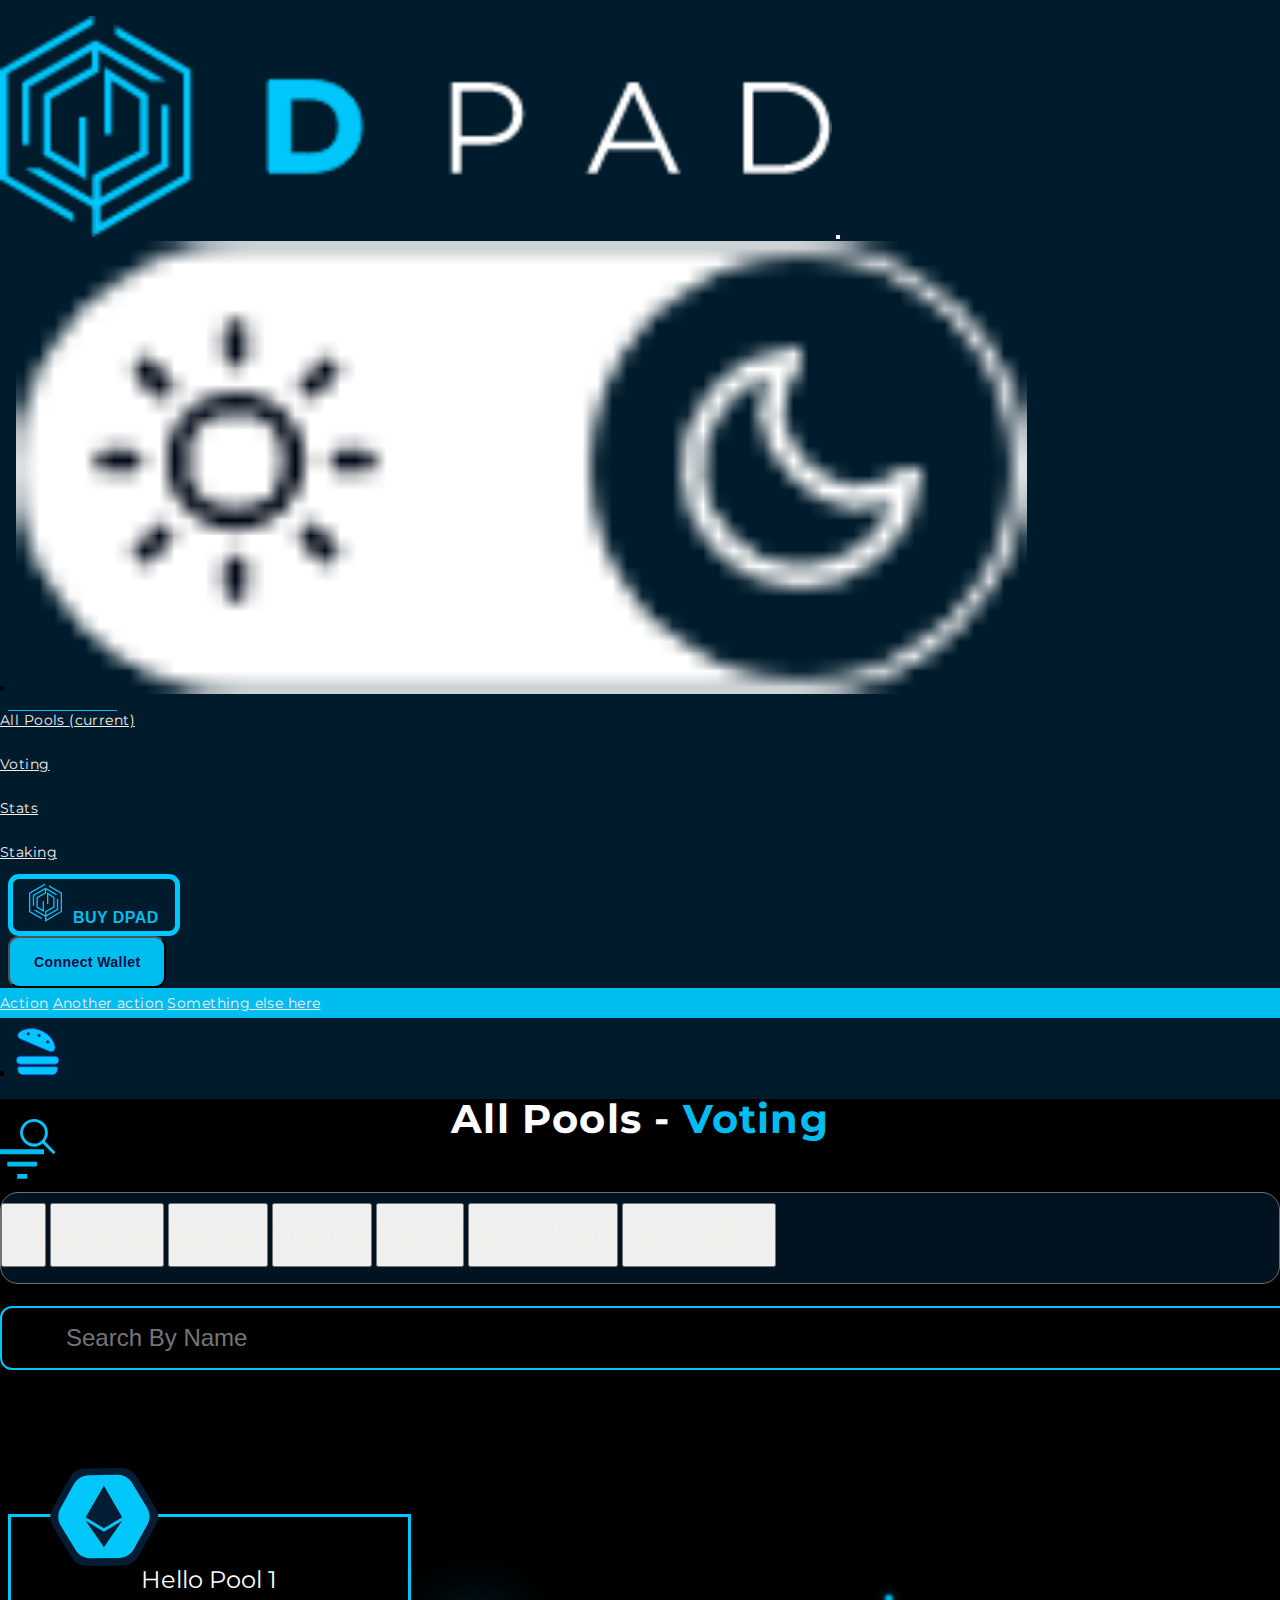
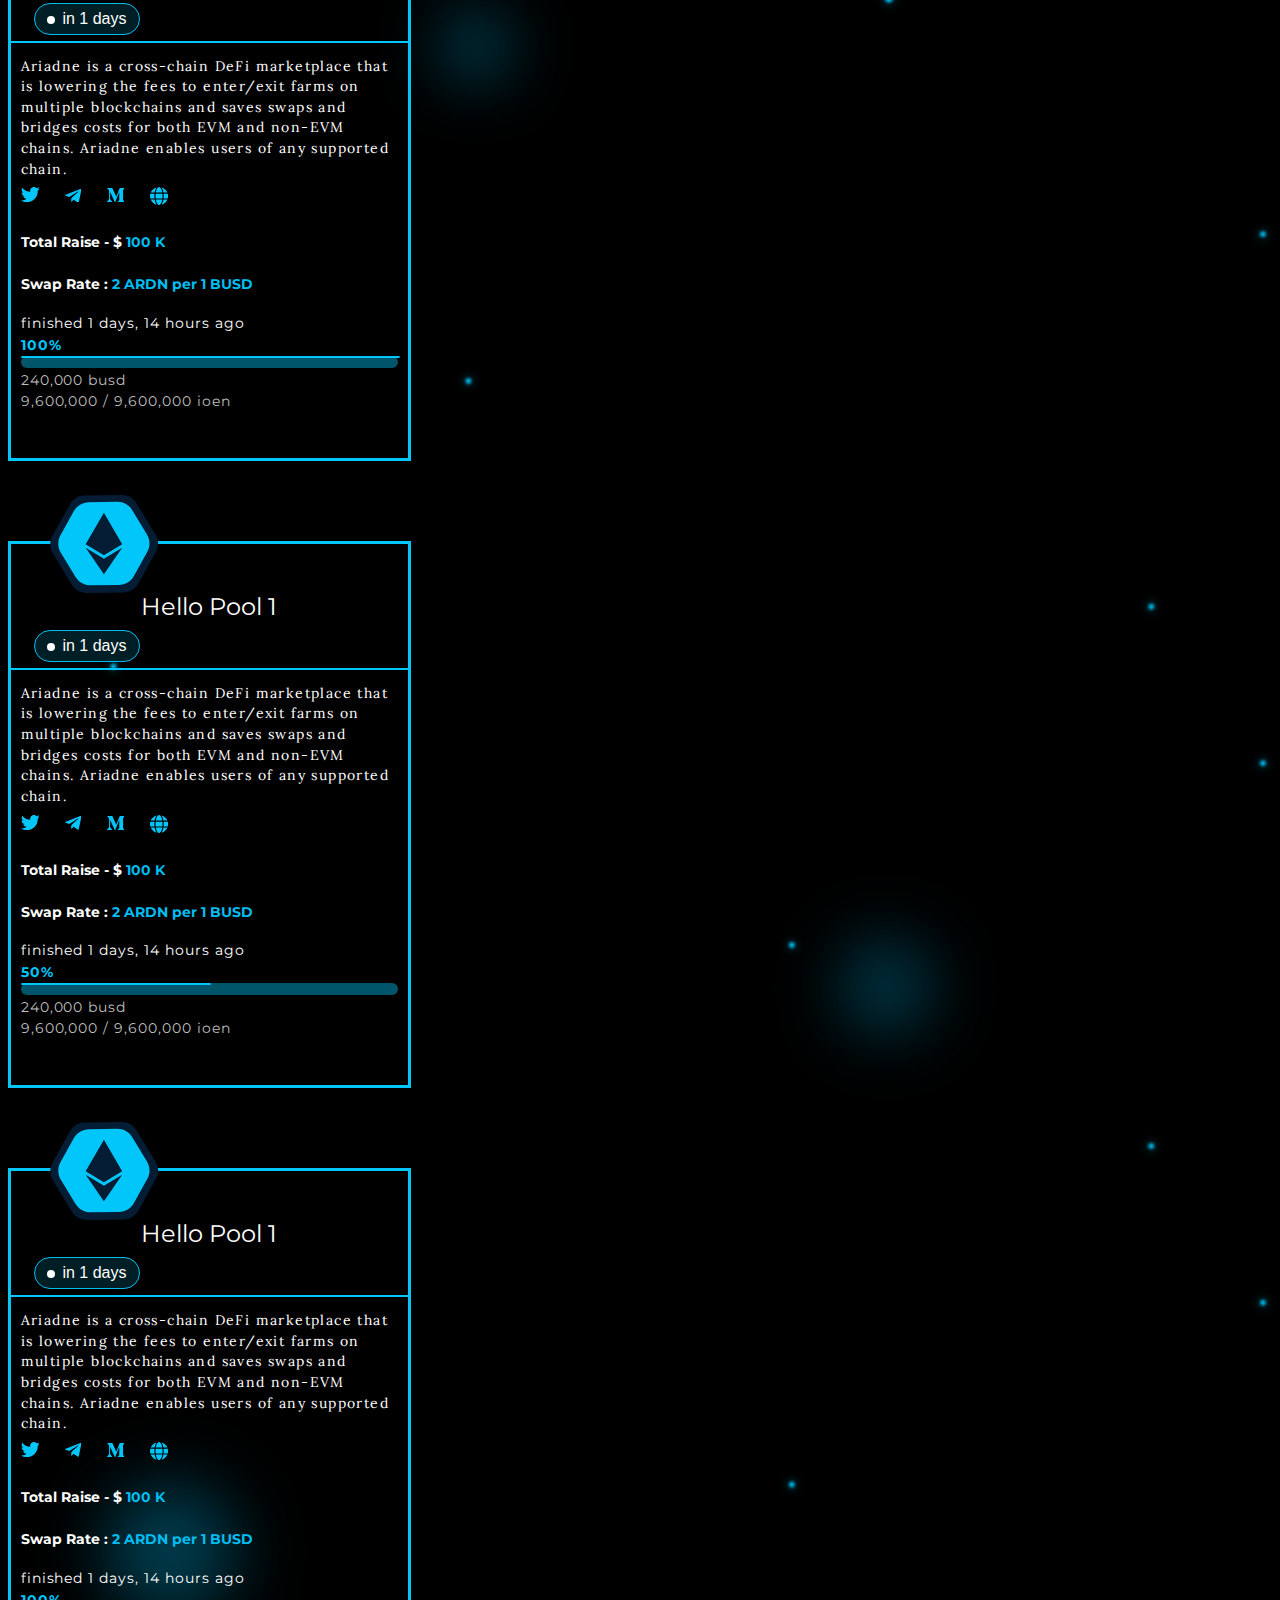
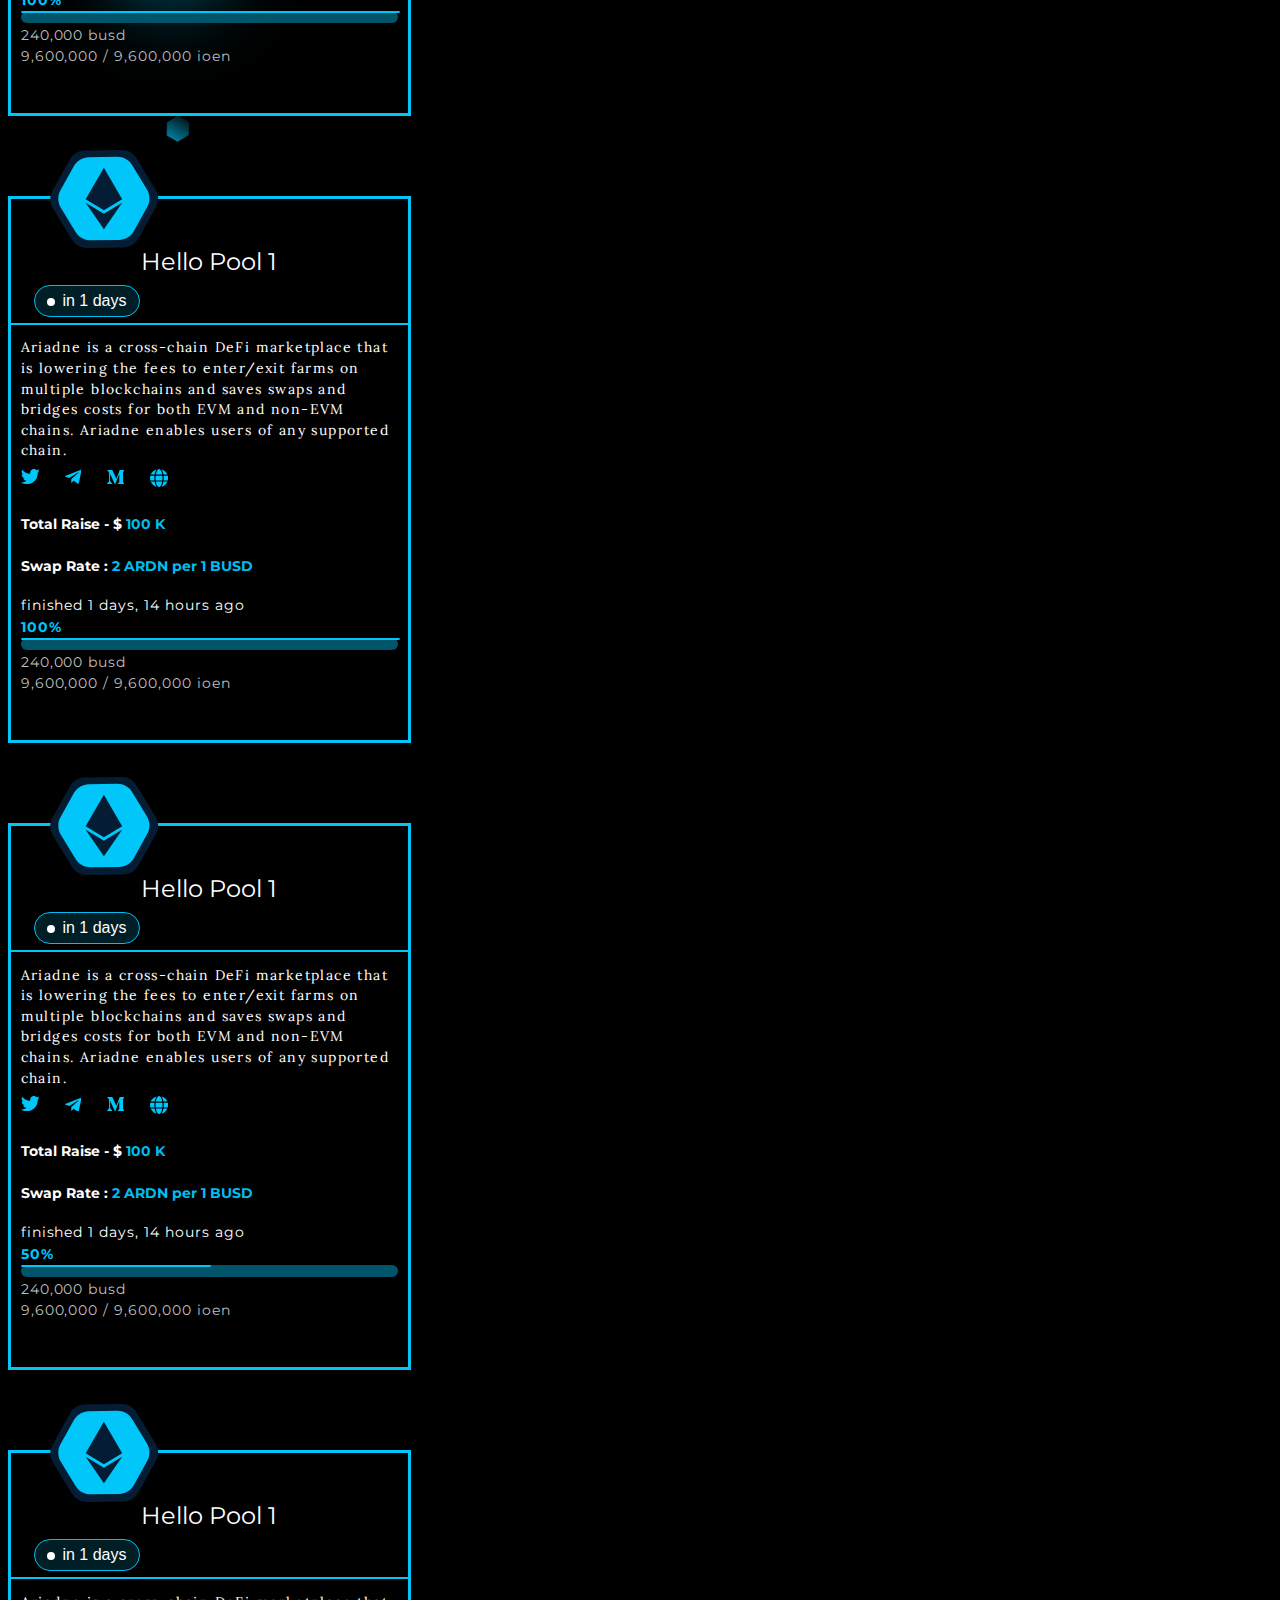
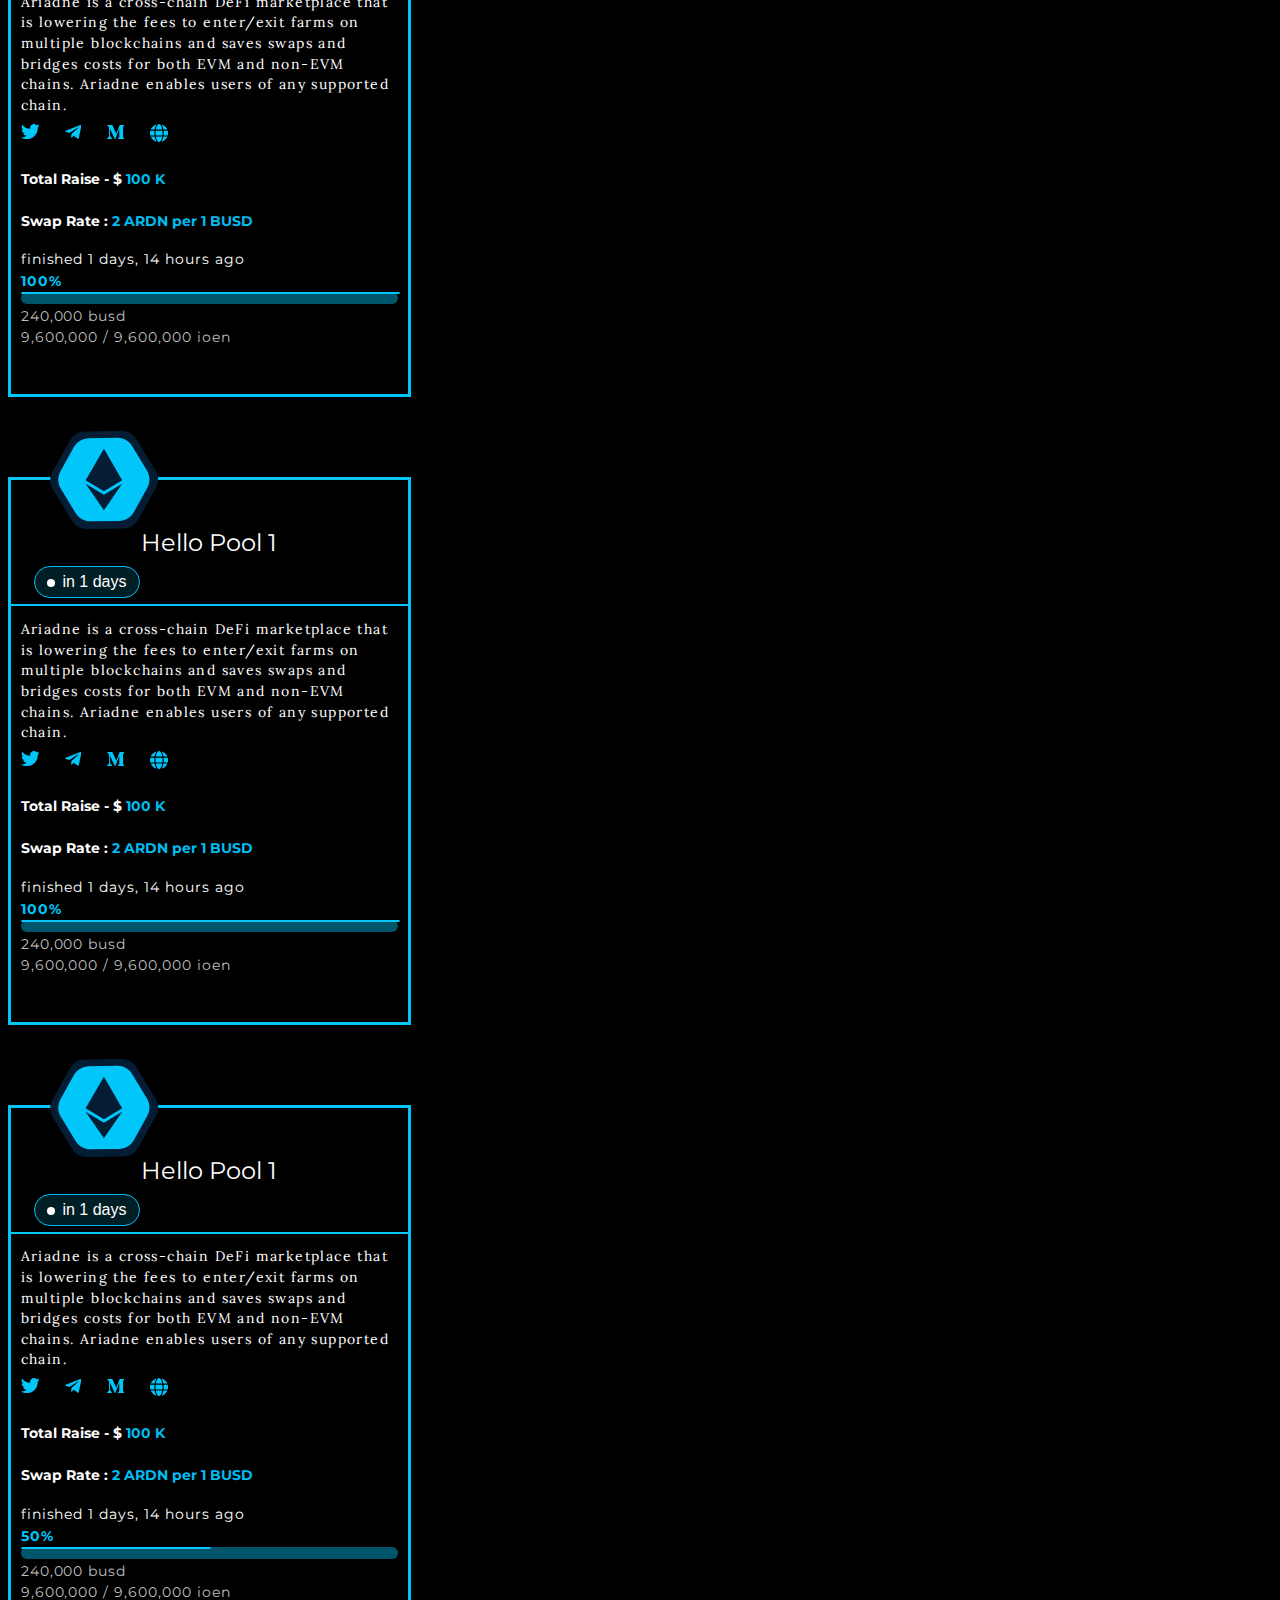
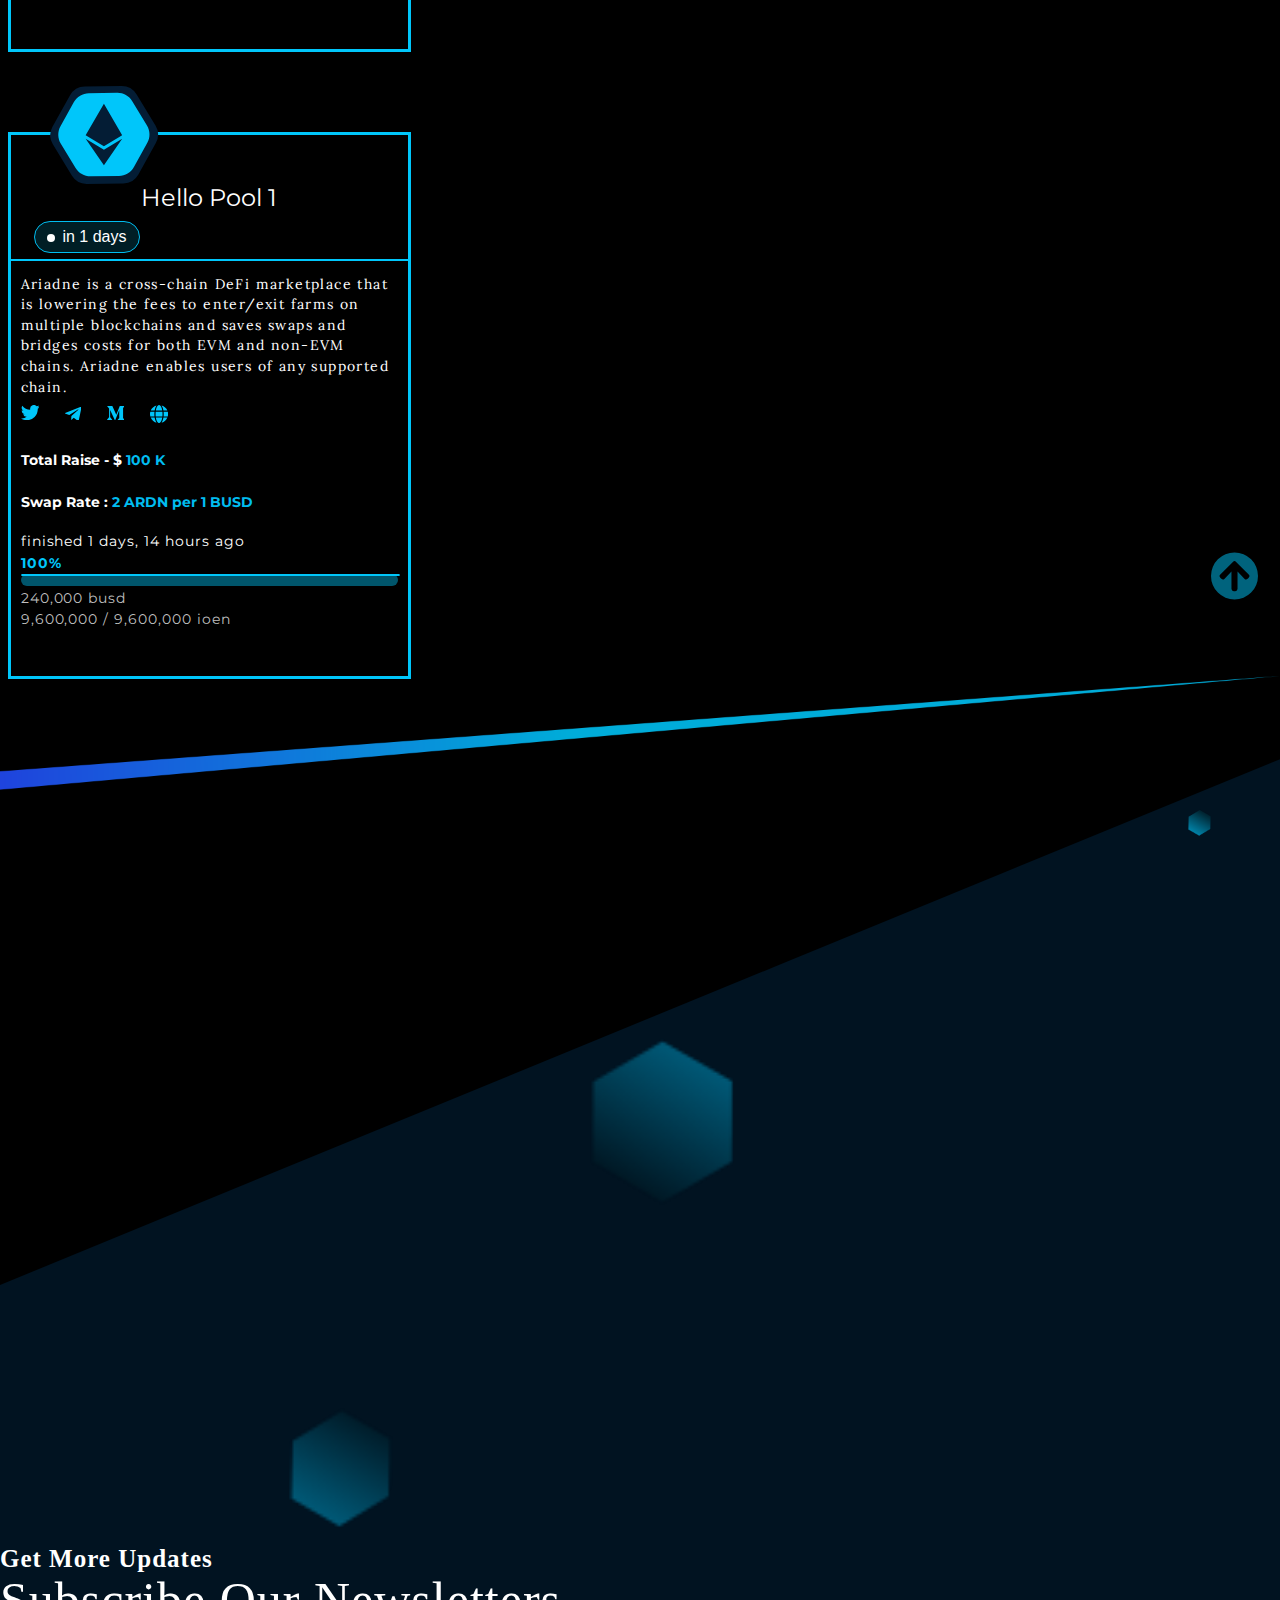
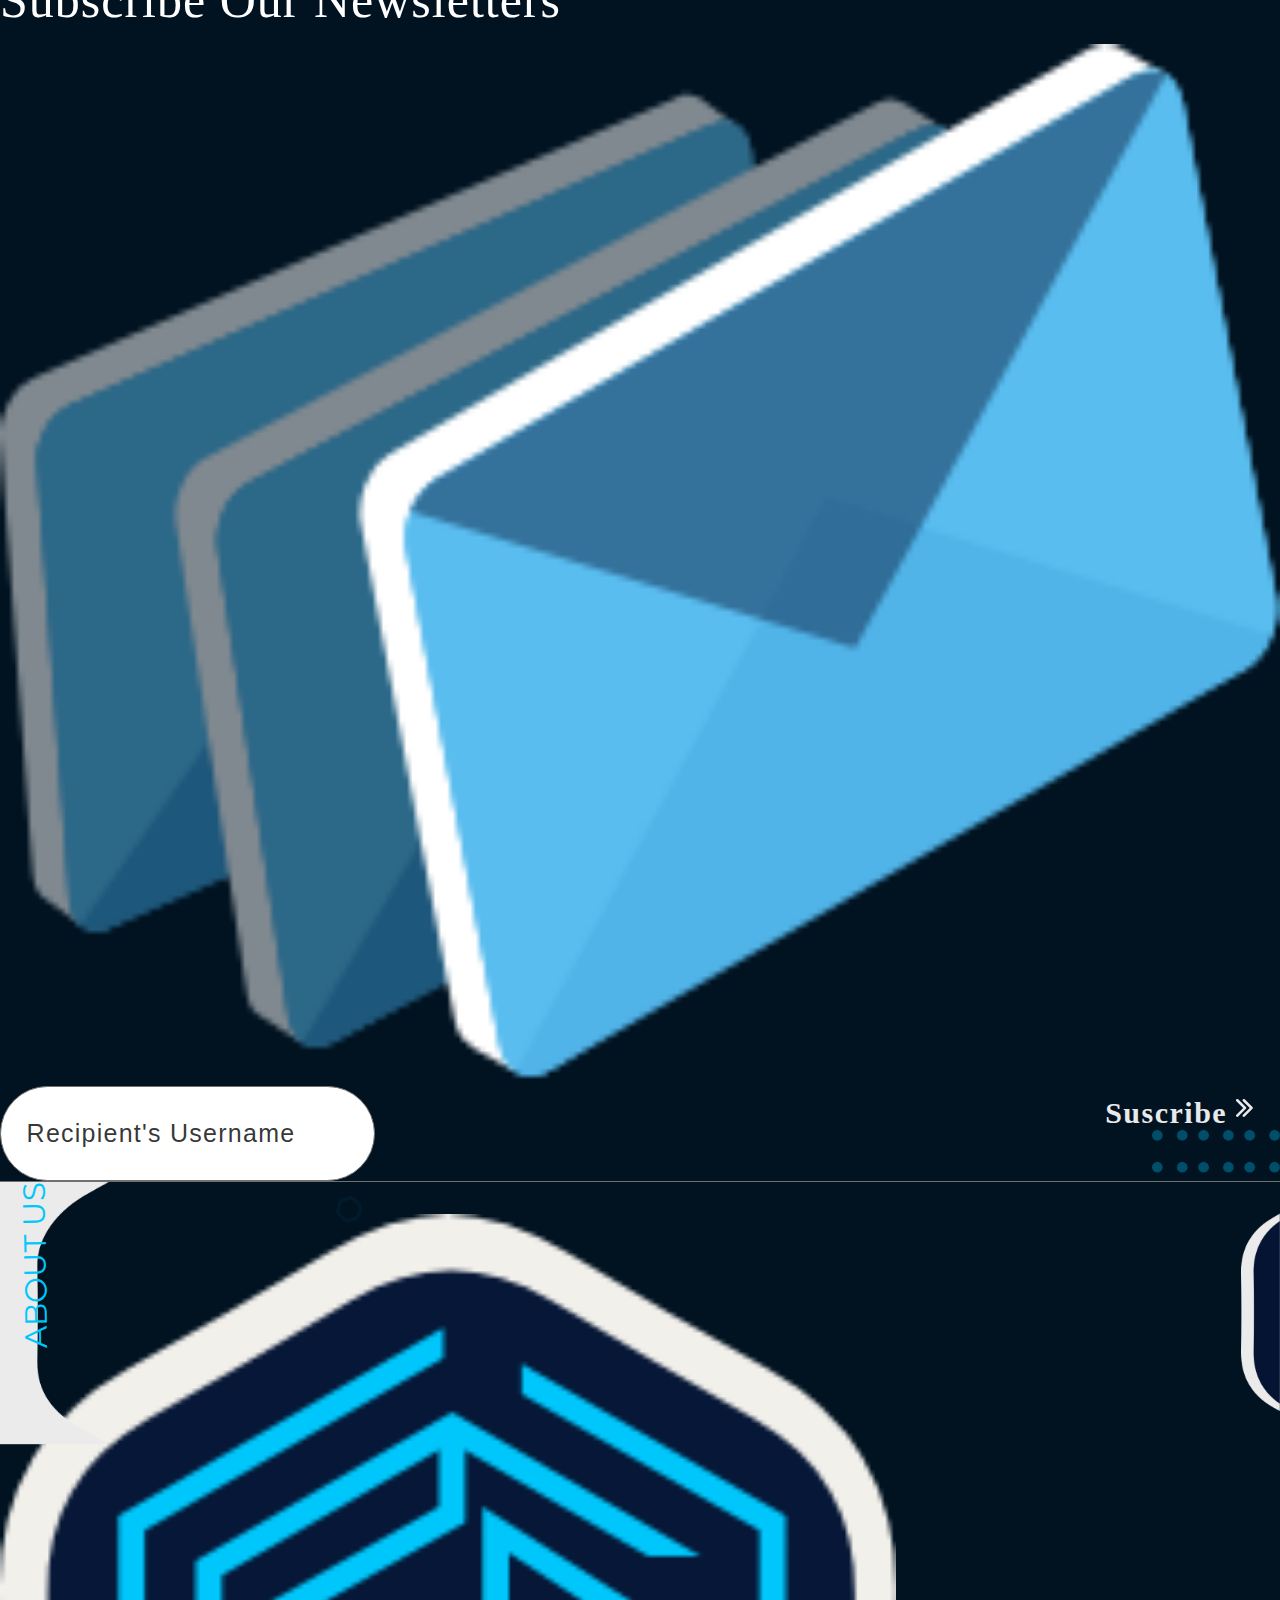
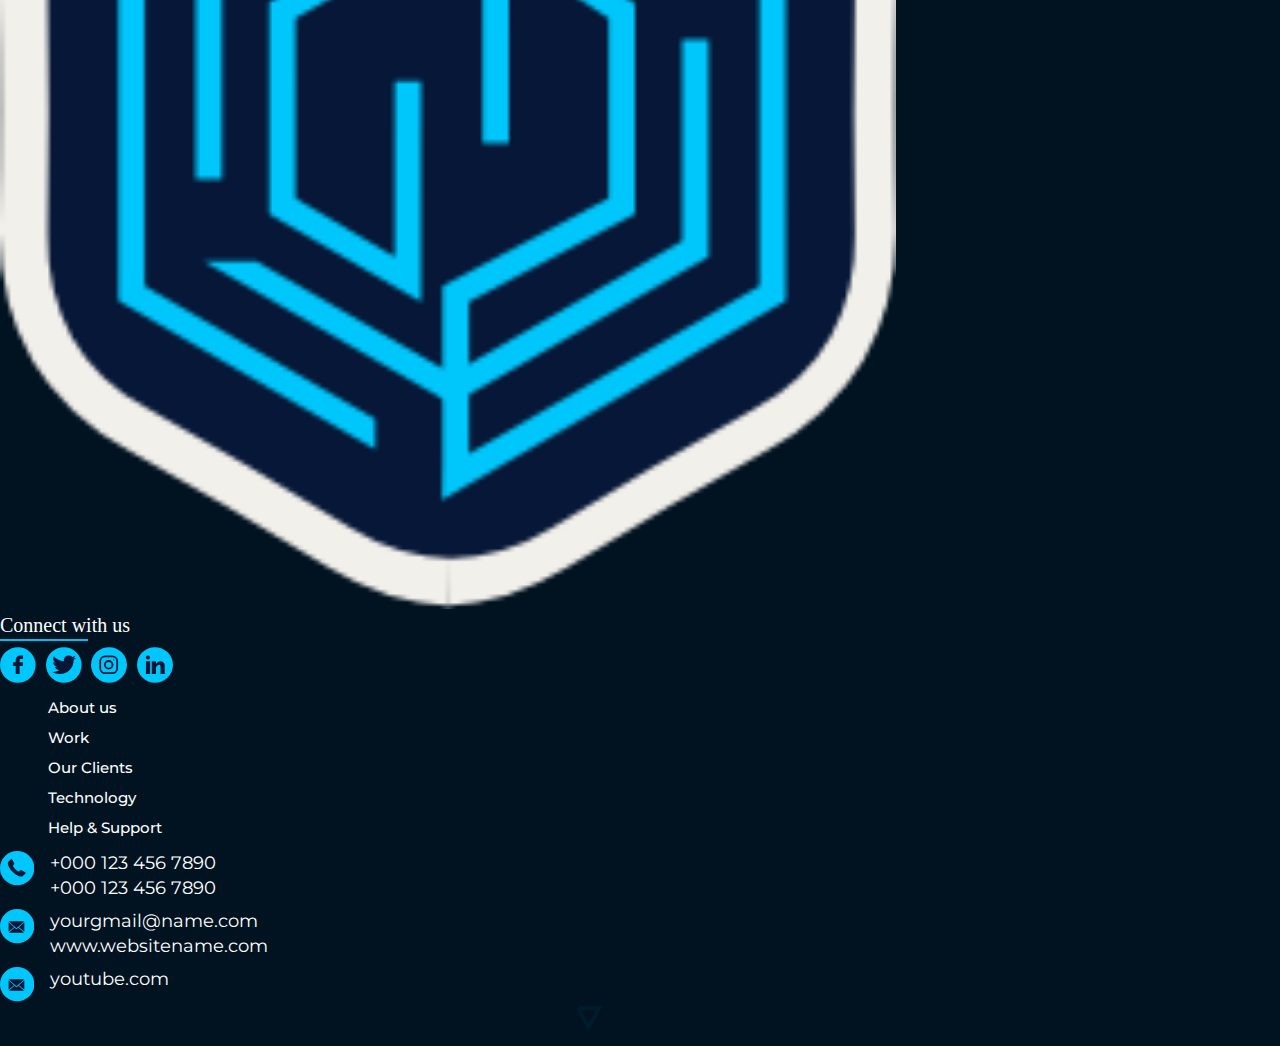
==== commit cff2ac7c: "fiexed hover effect" ====
--- a/all-pool.html
+++ b/all-pool.html
@@ -176,7 +176,7 @@
 
                 <div class="container ">
                     <div class="pools-section mt-5 d-flex justify-content-between ">
-                        <div class="pools-section-1 ">
+                        <div class="pools-section-1 hover-curve">
 
                             <div class="pool-section-head ">
                                 <div class="pools-sec-logo ">
@@ -297,7 +297,7 @@
                                 </div>
                             </div>
                         </div>
-                        <div class="pools-section-1 ">
+                        <div class="pools-section-1 hover-curve">
 
                             <div class="pool-section-head ">
                                 <div class="pools-sec-logo ">
@@ -418,7 +418,7 @@
                                 </div>
                             </div>
                         </div>
-                        <div class="pools-section-1 ">
+                        <div class="pools-section-1 hover-curve">
 
                             <div class="pool-section-head ">
                                 <div class="pools-sec-logo ">
@@ -540,7 +540,7 @@
                             </div>
                         </div>
 
-                        <div class="pools-section-1 ">
+                        <div class="pools-section-1 hover-curve">
 
                             <div class="pool-section-head ">
                                 <div class="pools-sec-logo ">
@@ -661,7 +661,7 @@
                                 </div>
                             </div>
                         </div>
-                        <div class="pools-section-1 ">
+                        <div class="pools-section-1 hover-curve">
 
                             <div class="pool-section-head ">
                                 <div class="pools-sec-logo ">
@@ -782,7 +782,7 @@
                                 </div>
                             </div>
                         </div>
-                        <div class="pools-section-1 ">
+                        <div class="pools-section-1 hover-curve">
 
                             <div class="pool-section-head ">
                                 <div class="pools-sec-logo ">
@@ -904,7 +904,7 @@
                             </div>
                         </div>
 
-                        <div class="pools-section-1 ">
+                        <div class="pools-section-1 hover-curve">
 
                             <div class="pool-section-head ">
                                 <div class="pools-sec-logo ">
@@ -1025,7 +1025,7 @@
                                 </div>
                             </div>
                         </div>
-                        <div class="pools-section-1 ">
+                        <div class="pools-section-1 hover-curve">
 
                             <div class="pool-section-head ">
                                 <div class="pools-sec-logo ">
@@ -1146,7 +1146,7 @@
                                 </div>
                             </div>
                         </div>
-                        <div class="pools-section-1 ">
+                        <div class="pools-section-1 hover-curve">
 
                             <div class="pool-section-head ">
                                 <div class="pools-sec-logo ">
--- a/styles/style.css
+++ b/styles/style.css
@@ -3,6 +3,8 @@
     --white: #ffffff;
     --primary: #00BDF0;
     --secondary: #001c2c;
+    --green: #039f0d;
+    --red: #f00;
 }
 
 * {
@@ -26,6 +28,29 @@
     text-align: center;
     color: #f2f0eb !important;
     line-height: 44px;
+    position: relative;
+    
+}
+.dropdown-menu {
+    background-color: var(--primary);
+}
+.dropdown-menu a {
+    text-align: left !important;
+    line-height: 30px !important;
+}
+
+.navbar-nav .active a::before {
+    content: '';
+    position: absolute;
+    width: 81%;
+    height: 1px;
+    background-color: var(--primary);
+    bottom: 18px;
+    left: 8px;
+}
+
+.navbar-nav .nav-item:last-child {
+    margin-left: 1rem;
 }
 
 .btn-border {
@@ -112,7 +137,7 @@
 }
 
 .btn-arro-svg {
-    border: 2px solid var(--primary);
+    border-left: 2px solid var(--primary);
     border-radius: 14px;
     border-top-left-radius: 0px;
     border-top-right-radius: 14px;
@@ -121,6 +146,11 @@
     padding: 19px 22px;
     margin-right: -19px;
 }
+.an-right .btn-arro-svg{
+    border-left: none;
+    border-right: 2px solid var(--primary);
+    
+}
 
 .spacer {
     padding-top: 5rem;
@@ -132,7 +162,7 @@
 }
 
 .second-btn-svg {
-    margin-left: -19px;
+    margin-left: -30px;
     padding-right: 13px;
     margin-right: 10px;
     border-top-left-radius: 14px;
@@ -155,10 +185,6 @@
     flex-wrap: wrap;
 }
 
-.pools-section>div:nth-child(2) {
-    border-radius: 0;
-}
-
 .bg-line-img {
     background: var(--bg-color);
     margin-top: 2.6rem;
@@ -207,7 +233,7 @@
 }
 
 .pools-section-1 {
-    border-radius: 5px 65px;
+   
     background: transparent;
     border: 3px solid #00c6fa;
     width: 31%;
@@ -215,7 +241,12 @@
     margin-right: 0.5rem;
     margin-bottom: 3rem;
 }
-
+.hover-curve {
+    transition: all .3s;
+}
+.hover-curve:hover {
+    border-radius: 5px 65px;
+}
 .pools-section {
     margin-top: 7rem;
     /* padding-bottom: 3rem; */
@@ -298,7 +329,7 @@
 }
 
 .primary-color {
-    color: var(--primary);
+    color: var(--primary) !important;
 }
 
 .progress-title {
@@ -359,7 +390,6 @@
 .pool-name-detail {
     font-weight: normal;
     font-size: 40px;
-    text-align: center;
     color: #fff;
     margin-left: 0.5rem;
     margin-right: 3rem;
@@ -548,6 +578,14 @@
     color: #fff;
 }
 
+.font-24 {
+    font-size: 24px !important;
+}
+
+.font-22 {
+    font-size: 22px !important;
+}
+
 .intro-video-bg svg {
     opacity: 0.4;
     width: 18rem;
@@ -612,6 +650,7 @@
     width: 38%;
     bottom: 0;
     left: 0;
+    z-index: -1;
 }
 
 .portb-banner-2 img {
@@ -1129,4 +1168,972 @@
     box-shadow: none;
     background: transparent;
     border-color: transparent;
-}+}
+
+
+/* pool detail page styling */
+
+.pool-detail-page {
+    background: #21333b;
+    /* overflow: hidden; */
+}
+
+.pools-section-detail {
+    background-color: #000
+}
+
+.pool-detail-page .pool-subscribe {
+    margin-top: -120px;
+}
+
+.pool-detail-page .pool-subs img {
+    bottom: 5px;
+    z-index: 1;
+}
+
+.pool-detail-page .pools-section-detail {
+    padding-bottom: 10rem;
+    border: 1px solid var(--primary);
+}
+
+.pool-detail-page .pool-sociel-icons div svg {
+    width: 35px;
+}
+
+.pool-detail-page .pool-sociel-icons>div {
+    margin-left: 0.3rem;
+    z-index: 1;
+    cursor: pointer;
+    margin-right: 0.3rem;
+}
+
+.pool-detail-page .pool-name-detail {
+    margin-right: 0;
+    font-size: 30px;
+    margin-left: 0;
+}
+
+.pool-detail-page .pool-detail-logo svg {
+    margin-right: -0.5rem;
+    margin-left: -1rem;
+}
+
+.pool-detail-page .pool-section-head {
+    border-bottom: none;
+}
+
+.pool-detail-page .pool-sec-body {
+    padding-left: 1.5rem;
+    padding-right: 1.5rem;
+}
+
+.detail-video-play {
+    padding: 0.7rem;
+    border-radius: 25px;
+    background: linear-gradient(0deg, rgba(5, 5, 6, 0.96) 30.85%, rgba(0, 170, 255, 0.97) 100%);
+    border: 1px solid #00bdf0;
+    /* background: linear-gradient(0deg, rgba(7, 5, 5, 1) 28%, rgba(0, 170, 255, 1) 100%); */
+}
+
+.inner-video-play {
+    position: relative;
+    height: 100%;
+    border-radius: 19px;
+    background: linear-gradient(#21333b 0%, #21333b 100%);
+    border: 1px solid #21333b;
+}
+
+.inner-video-play svg {
+    width: 42px;
+    margin: 0;
+    margin-left: -8px;
+    position: absolute;
+    top: 50%;
+    -ms-transform: translateY(-50%);
+    transform: translateY(-50%);
+}
+
+.detail-video-play-section>div>div {
+    flex: 1;
+}
+
+.hex-code {
+    font-weight: 500;
+    font-size: 16px;
+    letter-spacing: 0.1em;
+    text-align: left;
+    margin-top: -10px;
+    color: #00c6fa;
+    padding-bottom: 5px
+}
+
+.color-white {
+    color: #fff !important;
+}
+
+.para {
+    font-weight: normal;
+    font-size: 16px;
+    letter-spacing: 0.07em;
+}
+
+.font-18 {
+    font-size: 18px !important;
+}
+
+.allo-heading {
+    font-family: Montserrat;
+    font-weight: 500;
+    font-size: 35px;
+    letter-spacing: 0.07em;
+    text-align: left;
+    color: #fff;
+    padding-top: 2rem;
+}
+
+.flex-1 {
+    flex: 1 !important;
+}
+
+.your-token {
+    font-weight: normal;
+    font-size: 24px;
+    letter-spacing: 0.07em;
+    text-align: left;
+    color: #fff;
+}
+
+.black-inner {
+    border-radius: 19px;
+    background: #000;
+    border: 1px solid #00c6fa;
+}
+
+.btn-claim-border {
+    background: #000;
+    border: 1px solid #00c6fa;
+    border-radius: 40px;
+    font-weight: normal;
+    font-size: 22px;
+    letter-spacing: 0.07em;
+    color: #9a9a9a;
+    opacity: 0.8;
+    font-weight: bold;
+    padding: 0.8rem 2rem;
+    width: 15rem;
+}
+
+.btn-claim-border:hover {
+    color: #9a9a9a !important;
+}
+
+.token-container {
+    padding: 1rem;
+    border-bottom: 1px solid var(--primary);
+}
+
+.black-inner>div:last-child {
+    border-bottom: none;
+}
+
+.filled-claim {
+    background: #00c6fa !important;
+    border: 1px solid #00c6fa !important;
+    color: #000 !important;
+    opacity: 1;
+}
+
+.filled-claim:hover {
+    color: #000 !important;
+}
+
+.xyz {
+    padding: 0.2rem 1rem;
+}
+
+.xyz-para {
+    font-weight: normal;
+    font-size: 18px;
+    letter-spacing: 0.1em;
+    text-align: left;
+    color: #fff;
+    margin-bottom: 6px;
+}
+
+.xyz-head {
+    font-weight: bold;
+    font-size: 20px;
+    letter-spacing: 0.07em;
+    text-align: left;
+    color: #00c6fa;
+}
+
+.softcap-contain {
+    padding: 0.67rem;
+    padding-left: 1.5rem;
+    position: relative;
+}
+
+.softcap-contain::after {
+    position: absolute;
+    content: '';
+    width: 1px;
+    top: 2rem;
+    height: 92%;
+    left: 5px;
+    background: var(--primary);
+}
+
+.xyz-1>div:last-child::after {
+    display: none;
+}
+
+.softcap-contain::before {
+    content: url('../images/xyz-poly.png');
+    top: 17px;
+    position: absolute;
+    left: -3px;
+}
+
+.oposite-gredient {
+    background: linear-gradient(#000 0%, rgba(21, 52, 67, 0.64) 52.72%, #00a7f9 100%);
+}
+
+.height-100 {
+    height: 100% !important;
+}
+
+.font-bold {
+    font-weight: bold;
+}
+
+.font-normal {
+    font-weight: normal !important;
+}
+
+.vesting .detail-video-play {
+    border-radius: 18px;
+    background: linear-gradient( 90deg, rgba(18, 20, 21, 0.84) 55.21%, rgba(0, 170, 255, 0.9) 100%);
+    border: 2px solid #00c6fa;
+}
+
+.table-heading {
+    font-weight: bold;
+    font-size: 18px;
+    letter-spacing: 0.07em;
+    text-align: left;
+    color: #fff;
+}
+
+.table-head {
+    padding: 0.3rem 1rem 0.5rem 1rem;
+}
+
+.table-body .row {
+    padding: 0.9rem 1px 9px 1px;
+    border-bottom: 2px solid #00c6fa;
+}
+
+.table-body .row>div {
+    align-self: center;
+}
+
+.font-16 {
+    font-size: 16px !important;
+}
+
+.btn-swap-filled {
+    border-radius: 24px;
+    background: #00bdf0;
+    font-weight: bold;
+    font-size: 16px;
+    letter-spacing: 0.07em;
+    color: #000;
+    padding: 0.4rem 2rem;
+    width: 100%;
+    margin-top: -4px;
+}
+
+.font-19 {
+    font-size: 19px !important;
+}
+
+.important-link .detail-video-play {
+    border: 1px solid var(--primary);
+    background: linear-gradient( 286deg, rgba(18, 20, 21, 0.84) 55.21%, rgba(0, 170, 255, 0.9) 100%);
+}
+
+.important-link .detail-video-play .black-inner {
+    padding: 0rem 1.5rem;
+}
+
+.impo-link {
+    padding-top: 1rem;
+    padding-bottom: 1rem;
+    position: relative;
+}
+
+.impo-link::before {
+    position: absolute;
+    left: -17px;
+    top: 20px;
+    content: url('../images/impo-poly.png');
+}
+
+.impo-link h2 {
+    line-height: 30px;
+}
+
+.audit .black-inner {
+    padding: 1rem 1rem 5rem 1rem;
+}
+
+.desclaimer .black-inner {
+    padding: 1.5rem;
+}
+
+.desclaimer .impo-link {
+    padding-top: 0.5rem;
+    padding-bottom: 0.5rem;
+}
+
+.pool-detail-bg {
+    position: absolute;
+    width: 81%;
+    right: -104px;
+    top: -38px;
+    z-index: -1;
+}
+
+.overflow-hidden {
+    overflow: hidden !important;
+}
+
+.token-rank {
+    font-weight: 500;
+    font-size: 22px;
+    color: var(--primary);
+    line-height: 34px;
+}
+
+.token-rang-copy {
+    position: absolute;
+}
+
+.token-rang-copy svg {
+    margin-left: 5px;
+}
+
+.price-reward {
+    margin-top: 1.5rem;
+}
+
+.price-reward .pool-detail-logo svg {
+    width: 100px;
+}
+
+.price-reward-box {
+    background: var(--primary);
+    padding: 0.5rem;
+    border-radius: 25px;
+}
+
+.font-40 {
+    font-size: 40px !important;
+}
+
+.weigt-500 {
+    font-weight: 500 !important;
+}
+
+.reward-section-1 {
+    padding: 0.5rem 2rem 1rem 2rem;
+    border-bottom: 2px solid var(--primary);
+}
+
+.border-none {
+    border: none !important;
+}
+
+.start-token {
+    display: flex;
+    border-radius: 14px;
+    background: #00c6fa;
+    border: 2px solid #00c6fa;
+}
+
+.start-token>div {
+    padding: 1rem 1.5rem 0.5rem;
+    z-index: 1;
+}
+
+.icon-btn-border {
+    background: #000;
+    z-index: 1;
+    padding-left: 0.5rem !important;
+    padding-right: 2rem !important;
+}
+
+.icon-btn-border span svg {
+    width: 67px;
+    height: 67px;
+}
+
+.icon-btn-border {
+    font-weight: bold;
+    font-size: 35px;
+    color: #00c6fa;
+}
+
+.start-token h3 {
+    font-weight: bold;
+    font-size: 40px;
+    text-align: center;
+    color: #000;
+}
+
+.silver {
+    font-weight: 500;
+    font-size: 35px;
+    text-align: center;
+    color: #00c6fa;
+    margin-bottom: 3px;
+}
+
+.start-unit {
+    font-weight: 500;
+    font-size: 25px;
+    text-align: center;
+    color: #00c6fa;
+}
+
+.start-meterial svg {
+    width: 25px;
+}
+
+.silver-dot-line {
+    position: relative;
+    display: inline-block;
+}
+
+.start-meterial .silver-dot-line::before {
+    left: 19px;
+    position: absolute;
+    content: '';
+    top: 20px;
+    width: 20rem;
+    height: 2px;
+    background: var(--primary);
+}
+
+.start-meterial-container .start-meterial:last-child .silver-dot-line::before {
+    display: none;
+}
+
+.start-meterial-container {
+    padding-top: 6rem;
+    padding-bottom: 5rem;
+}
+
+.Total-stack {
+    border-radius: 14px;
+    background: #000;
+    border: 2px solid #00c6fa;
+}
+
+.Total-stack>div>div {
+    z-index: 1;
+}
+
+.amount-dolor {
+    font-weight: normal;
+    font-size: 14px;
+    text-align: center;
+    color: #00c6fa;
+}
+
+.harvest {
+    font-weight: bold;
+    font-size: 24px;
+    text-align: center;
+    padding: 0.5rem 3.5rem;
+    color: #00c6fa;
+    border-radius: 14px;
+    background: #003D4E;
+    border: 3px solid #003D4E;
+}
+
+.harvest:hover {
+    color: #00c6fa;
+}
+
+.custom-line {
+    width: 100%;
+    height: 1px;
+    background: #fff;
+    margin-top: 1rem;
+    margin-bottom: 1rem;
+}
+
+.total-max-counting>div {
+    border-radius: 14px;
+    background: #00c6fa;
+    border: 2px solid #00c6fa;
+}
+
+.total-max-counting {
+    width: 50%;
+}
+
+.total-max-count {
+    background: #000;
+    font-family: Montserrat;
+    font-weight: 500;
+    font-size: 31px;
+    text-align: left;
+    color: #00c6fa;
+    border-radius: 14px 0px 0px 14px;
+    padding: 0.6rem 1rem;
+    flex: 1;
+}
+
+.total-max {
+    font-weight: 500;
+    flex: 1;
+    font-size: 31px;
+    text-align: center;
+    color: #000;
+    padding: 0.6rem 1rem;
+}
+
+.presale-detail-form-section {
+    padding: 2.4rem 2rem;
+}
+
+.presale-form .form-lable {
+    font-weight: 500;
+    font-size: 30px;
+    text-align: left;
+    color: #fff;
+    margin-top: 2.5rem;
+    z-index: 1;
+}
+
+.presale-form .form-control {
+    font-weight: 500;
+    font-size: 18px;
+    height: 55px;
+    border-radius: 4px !important;
+    background: transparent;
+    border: 1px solid var(--primary);
+    padding: 1rem;
+    color: var(--primary);
+    z-index: 1000 !important;
+}
+
+.input-group-append {
+    display: none !important;
+}
+
+.datepicker .form-control::placeholder {
+    font-size: 18px;
+    color: var(--primary);
+}
+
+.next-form-btn {
+    border-radius: 3px;
+    background: var(--primary);
+    font-family: Roboto;
+    font-weight: 500;
+    font-size: 30px;
+    letter-spacing: 0.09em;
+    line-height: 39px;
+    color: #000;
+    text-transform: uppercase;
+    padding: 0.8rem 5rem;
+    margin-left: 0.5rem;
+    margin-right: 0.5rem;
+}
+
+.gj-picker {
+    border-radius: 5px !important;
+    background: #00bef0 !important;
+}
+
+.back-border-btn {
+    background: black;
+    color: var(--primary);
+    border: 1px solid var(--primary);
+}
+
+.extra-texture img {
+    position: absolute;
+    left: 7rem;
+    width: 150px;
+}
+
+.extra-texture1 img {
+    position: absolute;
+    right: 0;
+    width: 100px;
+}
+
+.extra-texture2 {
+    position: absolute;
+    left: 36rem;
+}
+
+.vote-now {
+    border: 1px solid #00bdf0;
+    padding: 0.8rem;
+    position: relative;
+    overflow: hidden;
+    border-radius: 25px 0px 0px 25px;
+}
+
+.active-vote-now {
+    border-radius: 25px;
+    border: 3px solid #00bdf0;
+}
+
+.empty-vote-box {
+    margin-right: 1rem;
+    width: 35%;
+    border-radius: 15px;
+    background: #00c6fa;
+}
+
+.vote-now-div>div {
+    z-index: 1;
+}
+
+.text-vote-box {
+    width: 65%;
+}
+
+.texture img {
+    position: absolute;
+    width: 102%;
+    left: -6px;
+    top: -7px;
+}
+
+.text-vote-box>p {
+    font-weight: normal;
+    font-size: 20px;
+    letter-spacing: 1px;
+    line-height: 23.61px;
+    text-align: left;
+    color: #fff;
+}
+
+.yes-switch .text-switch {
+    font-weight: normal;
+    font-size: 25px;
+    font-weight: bold;
+    text-transform: uppercase;
+    color: #fff;
+    align-self: center;
+    border-left: none;
+    padding: 0.3rem 2rem;
+    border-radius: 8px;
+    margin-left: -26px;
+}
+
+.yes-switch {
+    background-image: url('../images/Union\ 16.png');
+    background-size: contain;
+    background-repeat: no-repeat;
+}
+
+.yes-switch .play-switch {
+    /* border: 2px solid #039f0d; */
+    border-right: none;
+    border-radius: 58px;
+    border-top-left-radius: 58px;
+    border-top-right-radius: 58px;
+    border-bottom-right-radius: 58px;
+    border-bottom-left-radius: 58px;
+    padding: 5px;
+}
+
+.yes-switch .play-switch svg {
+    width: 70px;
+    height: 70px;
+}
+
+.no-switch {
+    background-image: url('../images/Union\ 17.png');
+}
+
+.no-switch .text-switch {
+    margin-left: -14px;
+    margin-right: -24.4px;
+}
+
+.voting-switches {
+    margin-left: 4rem;
+}
+
+.voting-switches h2 {
+    font-family: Montserrat;
+    text-transform: uppercase;
+    line-height: 30px;
+    font-size: 30px;
+}
+
+.visit-pool {
+    font-family: Lora;
+    font-weight: 500;
+    font-size: 28px;
+    position: relative;
+    letter-spacing: 0.07em;
+    color: #00c6fa;
+    border: 3px solid #00c6fa;
+    border-radius: 9px;
+    text-transform: uppercase;
+    padding: 0.4rem 0rem;
+    text-align: center;
+    margin-top: 1rem;
+}
+
+.visit-pool::before {
+    top: -3px;
+    height: 110%;
+    width: 100px;
+    content: '';
+    left: -3px;
+    position: absolute;
+    border-radius: 7px;
+    background: linear-gradient( 90deg, rgba(71, 78, 241, 1) 2%, rgba(0, 198, 250, 1) 51%);
+}
+
+.go-for-vote {
+    width: 10%;
+    position: relative;
+    /* border: 1px solid blue; */
+    /* background: blue; */
+    background-image: url('../images/Path\ 6368.png');
+    background-repeat: no-repeat;
+    background-size: contain;
+}
+
+.vote-percentage {
+    width: 89%;
+    margin-right: 0.6rem;
+    position: relative;
+}
+
+.vote-percentage .voting-switches {
+    margin-left: 2rem;
+}
+
+.vote-percentage {
+    background: black;
+}
+
+.go-for-vote h2 {
+    font-weight: bold;
+    font-size: 40px;
+    letter-spacing: 0.03em;
+    text-align: center;
+    color: #00c6fa;
+}
+
+.vertically-center {
+    margin: 0;
+    position: absolute;
+    top: 50%;
+    -ms-transform: translateY(-50%);
+    transform: translateY(-40%);
+    left: 20%;
+}
+
+.switch-percentages .yes-switch {
+    background: black;
+}
+
+.switch-percentages .play-switch h2 {
+    font-weight: bold;
+    font-size: 20px;
+    letter-spacing: 0.03em;
+    text-align: center;
+    color: #fff;
+    margin: 0;
+}
+
+.switch-percentages .play-switch {
+    border: 1px solid #039f0d;
+    background: black;
+    z-index: 1;
+}
+
+.switch-percentages .play-switch>div {
+    padding: 18px 10px;
+    border: 1px solid var(--green);
+    border-radius: 50%;
+}
+
+.switch-percentages .text-switch {
+    padding: 3.5px;
+    border: 1px solid var(--green);
+    font-size: 22px;
+    background: rgba(3, 159, 13, 0.2);
+}
+
+.switch-percentages .text-switch>div {
+    padding: 0.5rem 1.5rem 0.5rem 2rem;
+    border-radius: 8px;
+    border: 1px solid var(--green);
+}
+
+.switch-percentages .no-switch .text-switch>div {
+    padding: 0.5rem 2rem 0.5rem 1.5rem;
+}
+
+.switch-percentages>div:first-child {
+    margin-right: 0.7rem;
+}
+
+.switch-percentages>div:last-child {
+    margin-left: 0.7rem;
+}
+
+.switch-percentages .no-switch .text-switch {
+    background: rgba(255, 0, 0, 0.38);
+    border-color: #f00;
+}
+
+.switch-percentages .no-switch .text-switch>div {
+    border-color: #f00;
+    color: var(--red);
+}
+
+.switch-percentages .no-switch .play-switch {
+    border-color: var(--red);
+}
+
+.switch-percentages .no-switch .play-switch>div {
+    border-color: var(--red);
+}
+.go-for-vote:hover {
+    clip-path: polygon(0% 0%, 51% 0, 100% 50%, 54% 100%, 0% 100%);
+    background: var(--primary);
+    cursor: pointer;
+}
+.go-for-vote:hover h2 {
+    color: #fff;
+
+}
+.fill-go-for-vote {
+    clip-path: polygon(0% 0%, 51% 0, 100% 50%, 54% 100%, 0% 100%);
+    background: var(--primary);
+}
+
+.fill-go-for-vote h2 {
+    color: black;
+}
+
+
+
+.button {
+  position: relative;
+  text-decoration: none;
+  padding-left: 2rem;
+  overflow: hidden;
+  z-index: 1;
+  align-items: center;
+ 
+}
+
+.button::before {
+  content: "";
+  position: absolute;
+  left: 0;
+  top: 0;
+  transform: scaleX(0);
+  transform-origin: 0 50%;
+  width: 100%;
+  height: 100%;
+  background-color: var(--primary);
+  z-index: -1;
+  transition: transform 400ms;
+}
+
+.button svg {
+  max-width: 20px;
+  width: 100%;
+  height: auto;
+  max-height: 18px;
+  fill: white;
+}
+.button:hover svg path{
+  fill: white;
+    
+}
+.button:hover::before {
+  transform: scaleX(1);
+}
+.btn-text a{
+    color: #fff;
+    text-decoration: none;
+}
+
+
+.an-right.button:hover svg {
+    -webkit-animation: moveArrowRight 750ms;
+            animation: moveArrowRight 750ms;
+  }
+
+  
+  @keyframes moveArrowRight {
+    0% {
+      transform: translateX(0px);
+    }
+    49% {
+      transform: translateX(-70px);
+    }
+    50% {
+      transform: translateX(50px);
+    }
+    100% {
+      transform: translateX(0px);
+    }
+  }
+  
+
+.button:hover svg {
+  -webkit-animation: moveArrow 750ms;
+          animation: moveArrow 750ms;
+}
+
+@-webkit-keyframes moveArrow {
+  0% {
+    transform: translateX(0px);
+  }
+  49% {
+    transform: translateX(50px);
+  }
+  50% {
+    transform: translateX(-50px);
+  }
+  100% {
+    transform: translateX(0px);
+  }
+}
+
+@keyframes moveArrow {
+  0% {
+    transform: translateX(0px);
+  }
+  49% {
+    transform: translateX(50px);
+  }
+  50% {
+    transform: translateX(-50px);
+  }
+  100% {
+    transform: translateX(0px);
+  }
+}
+
